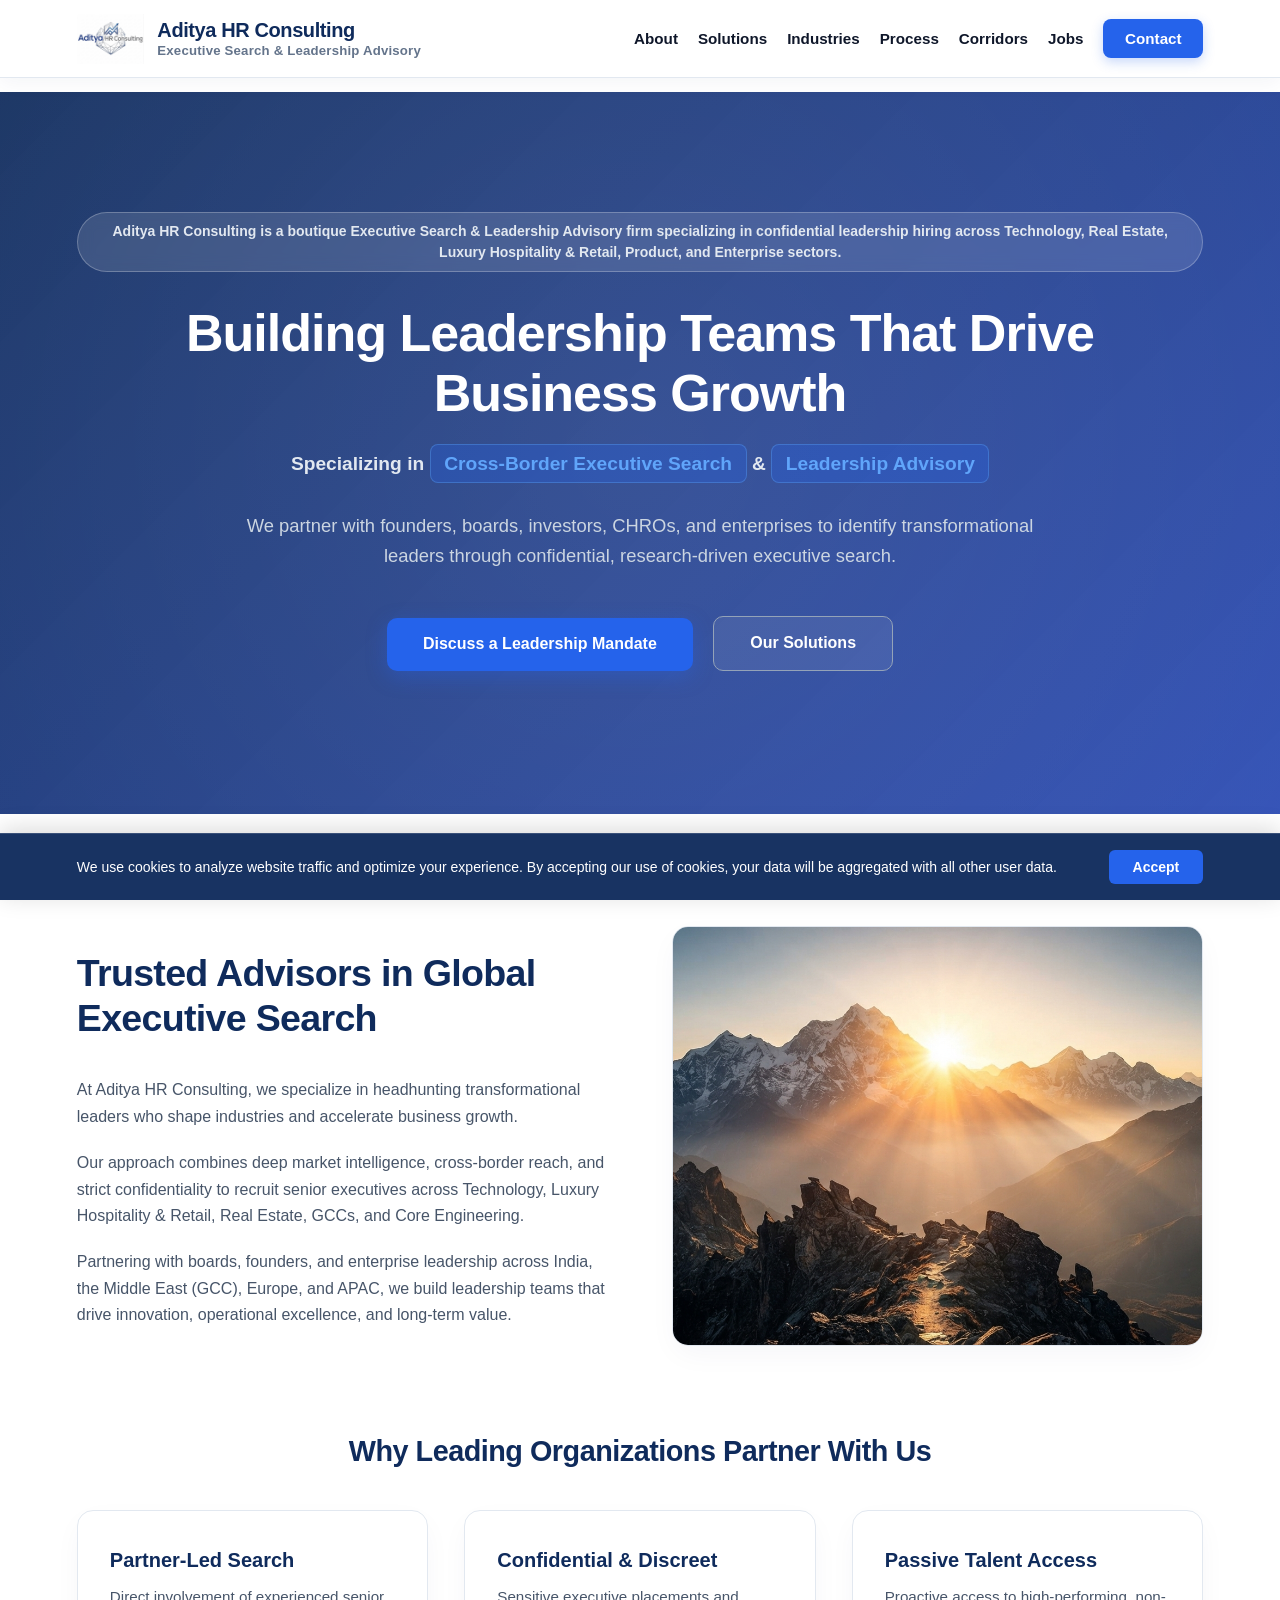
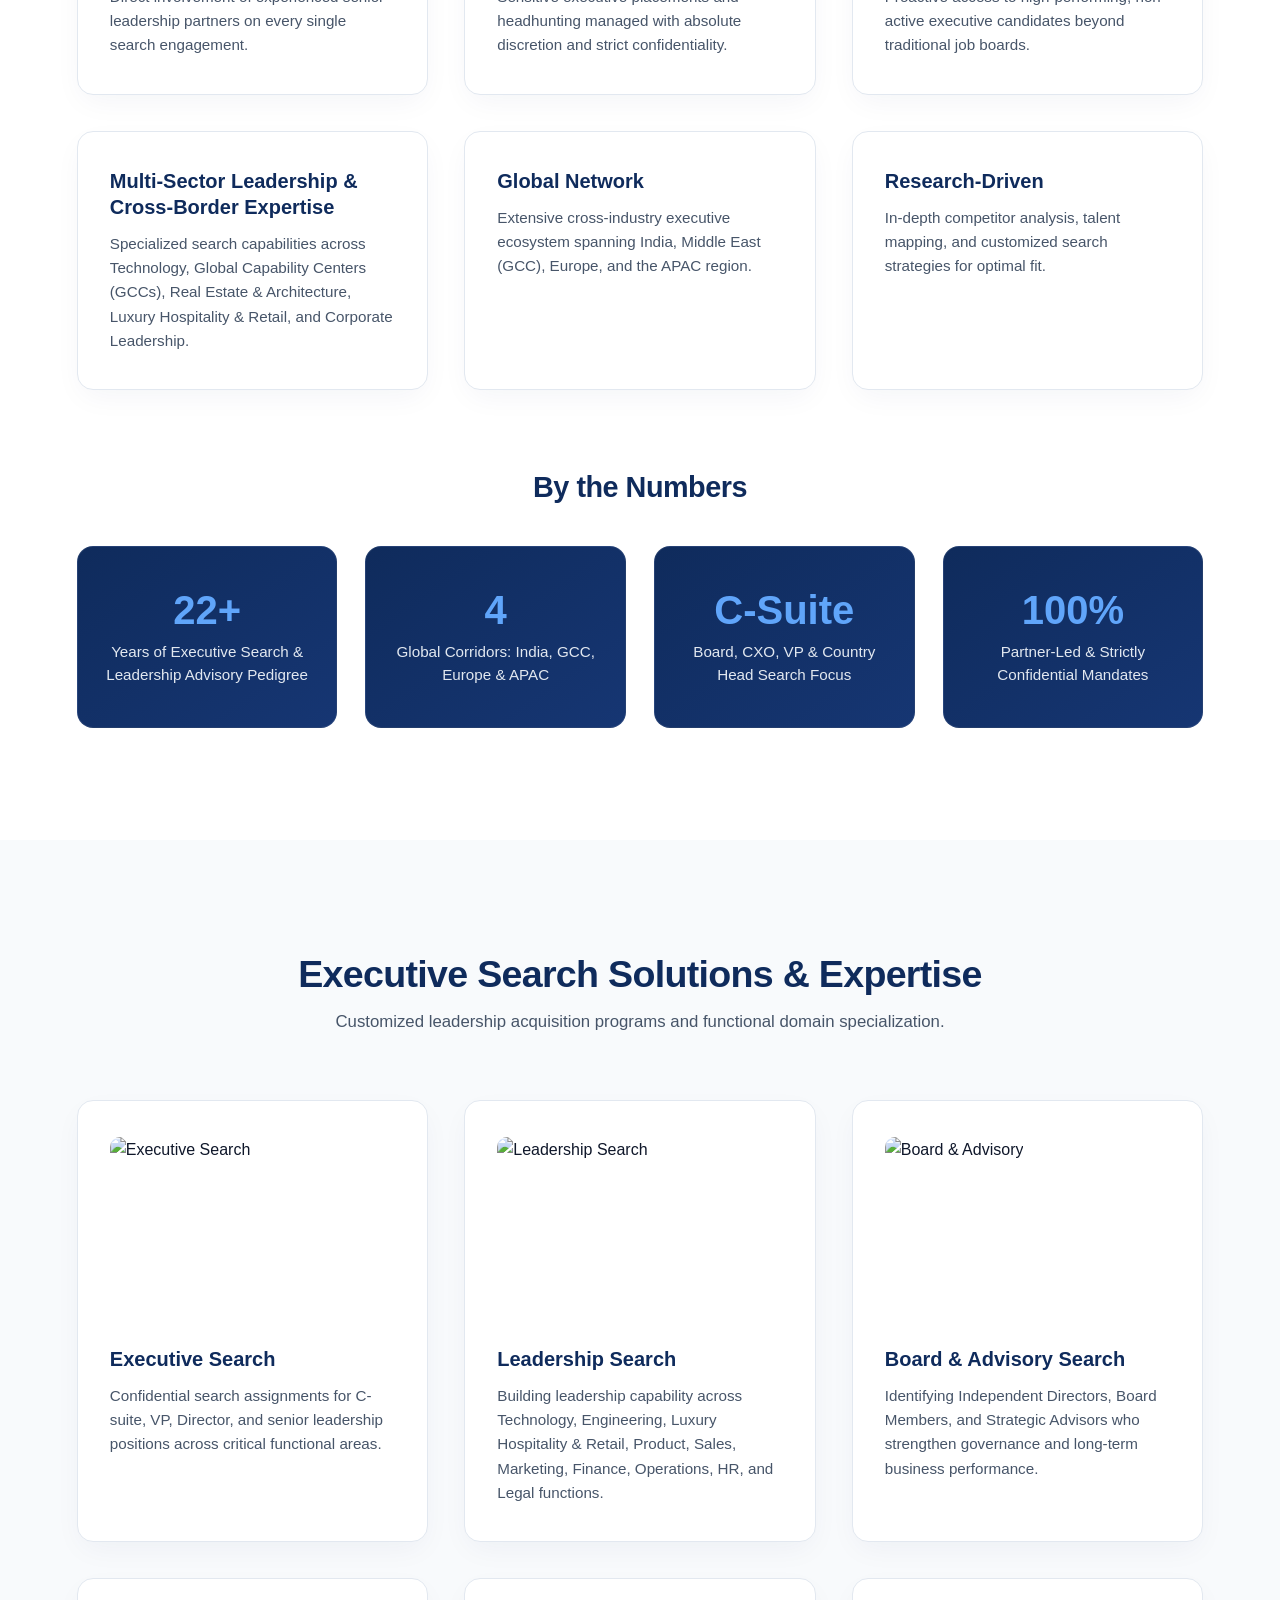
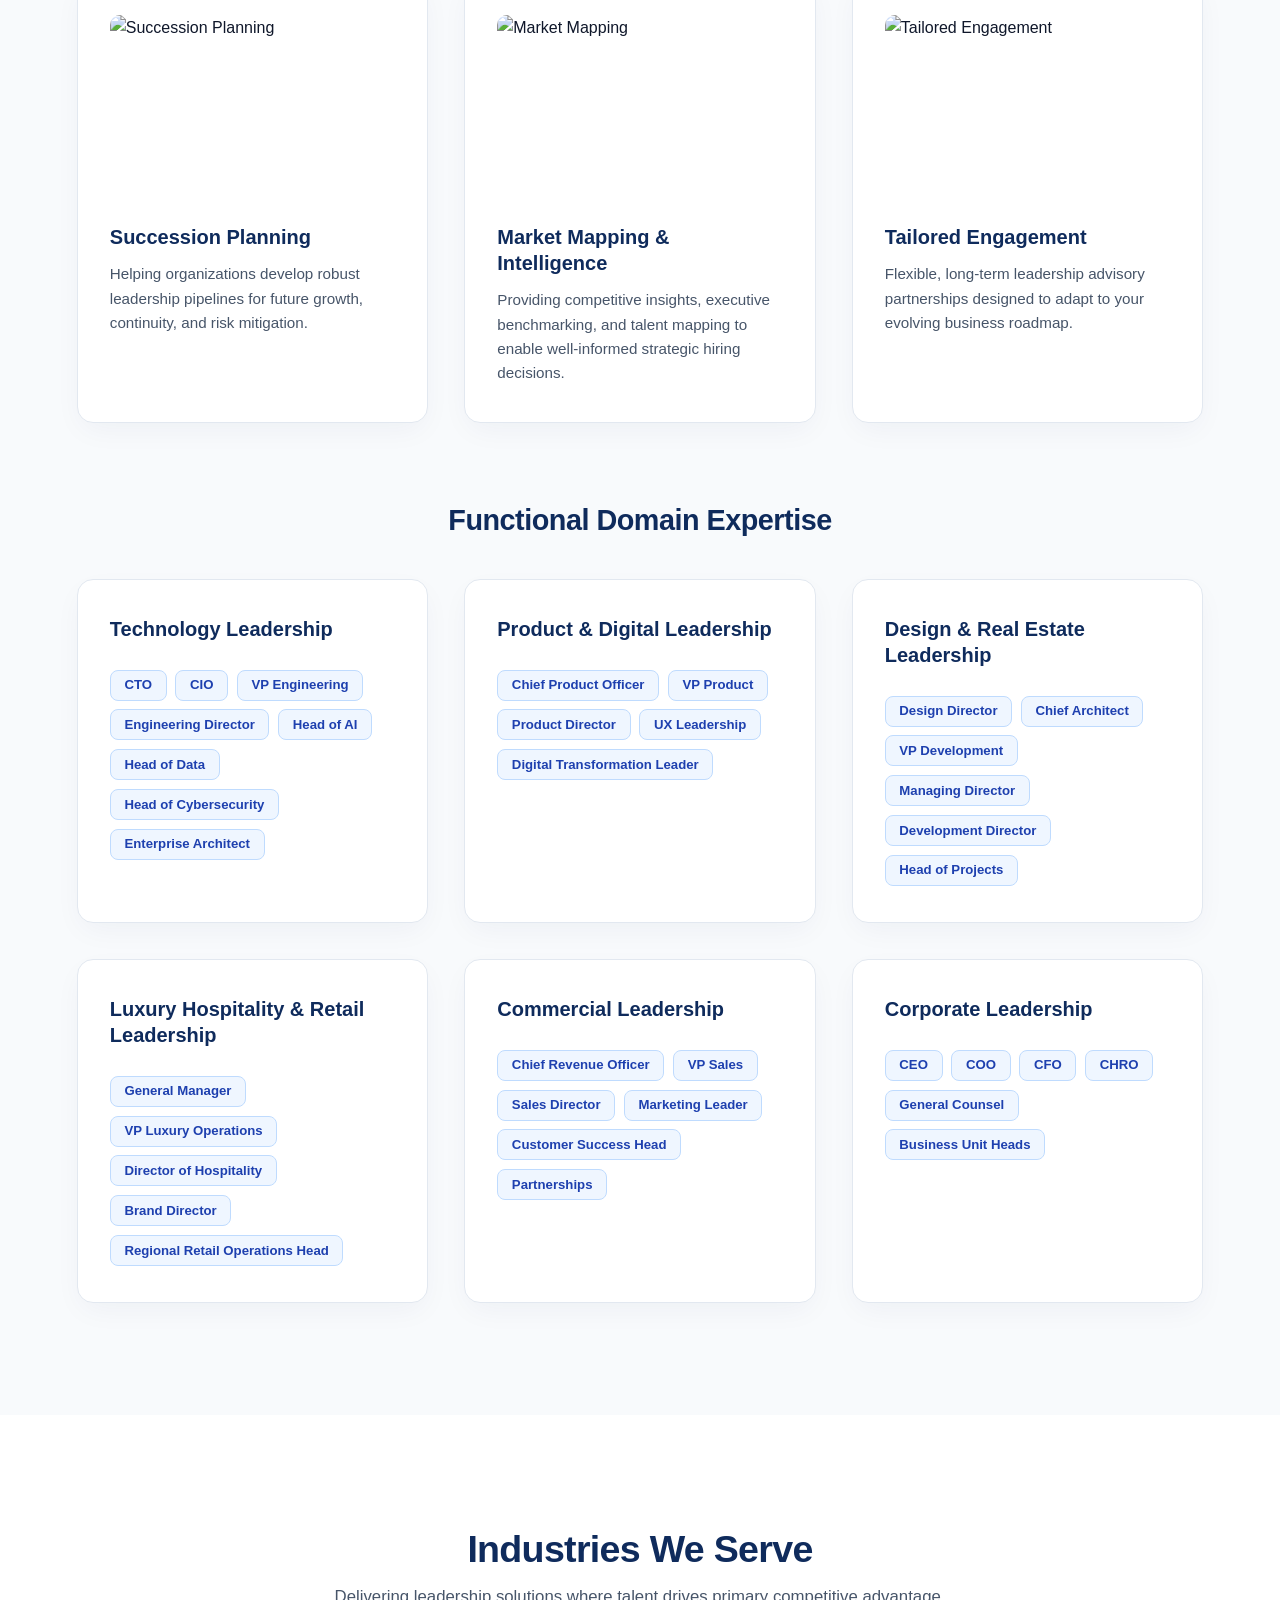
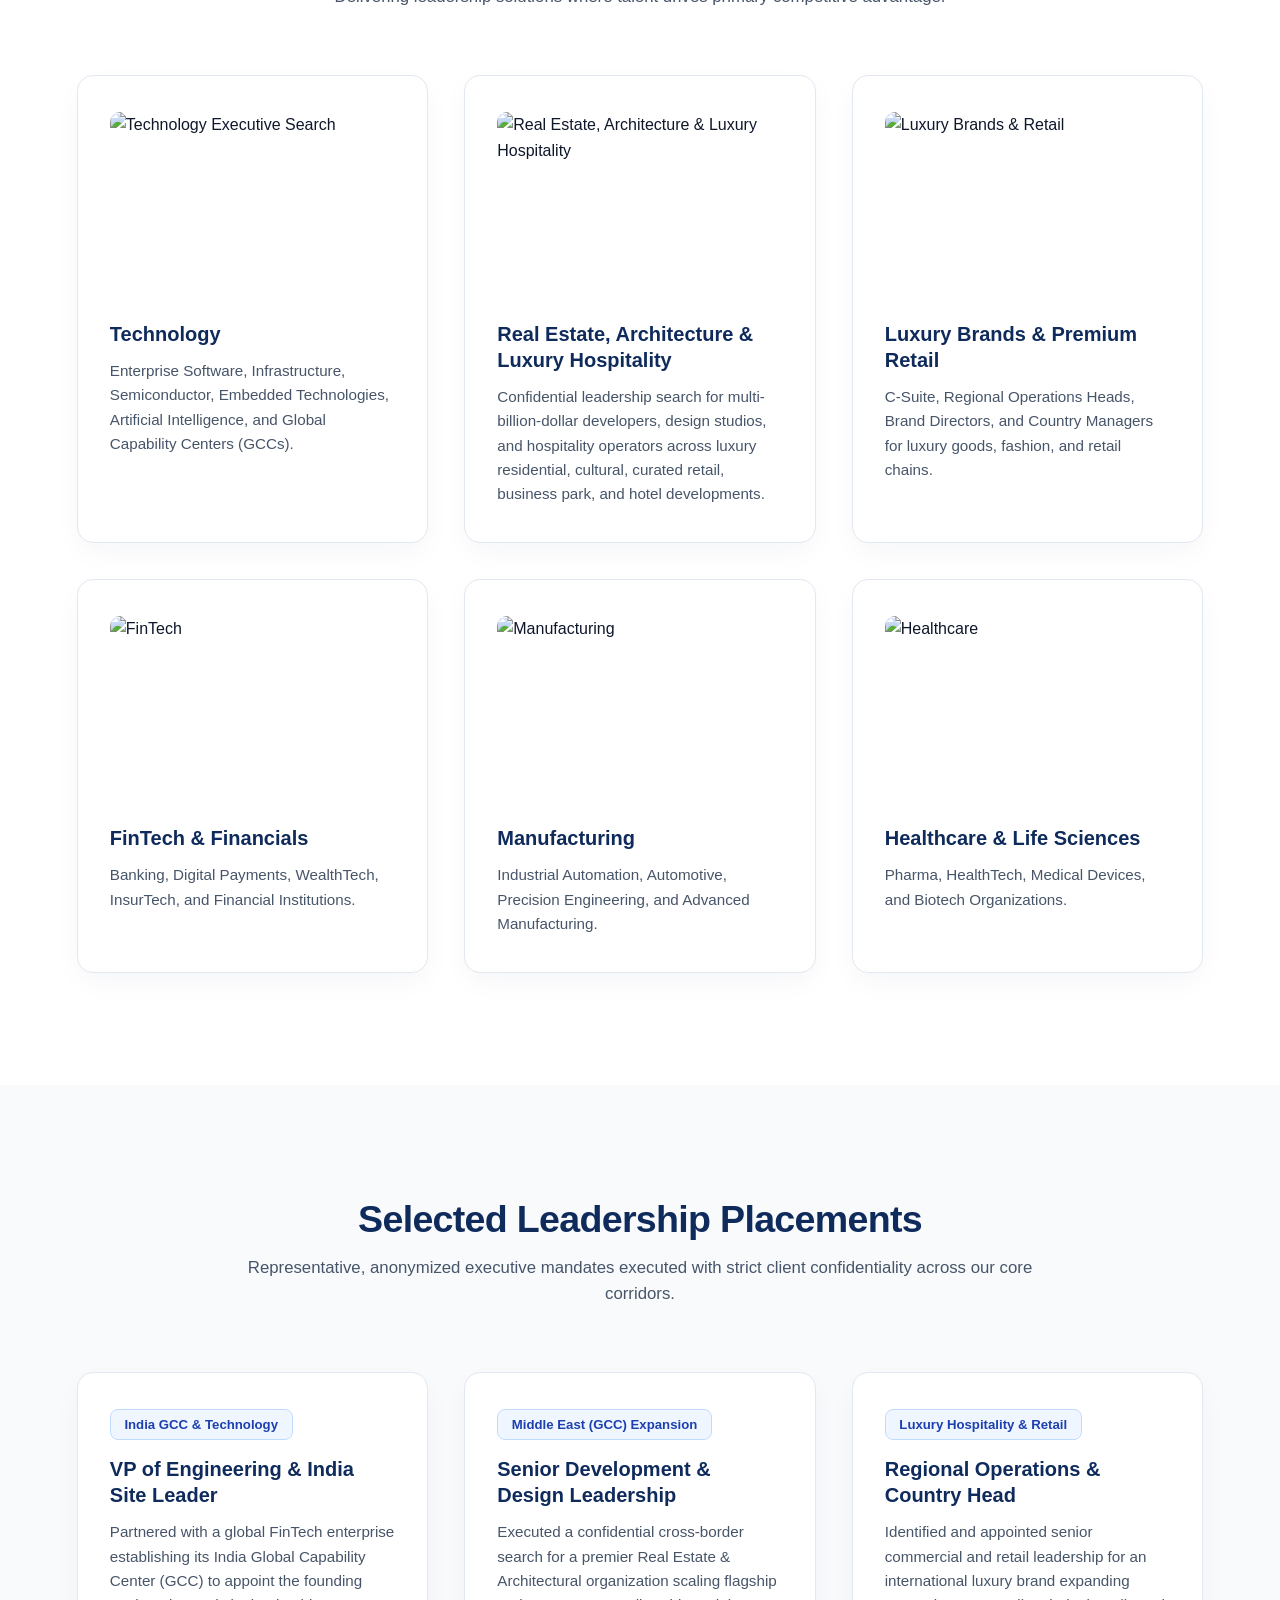
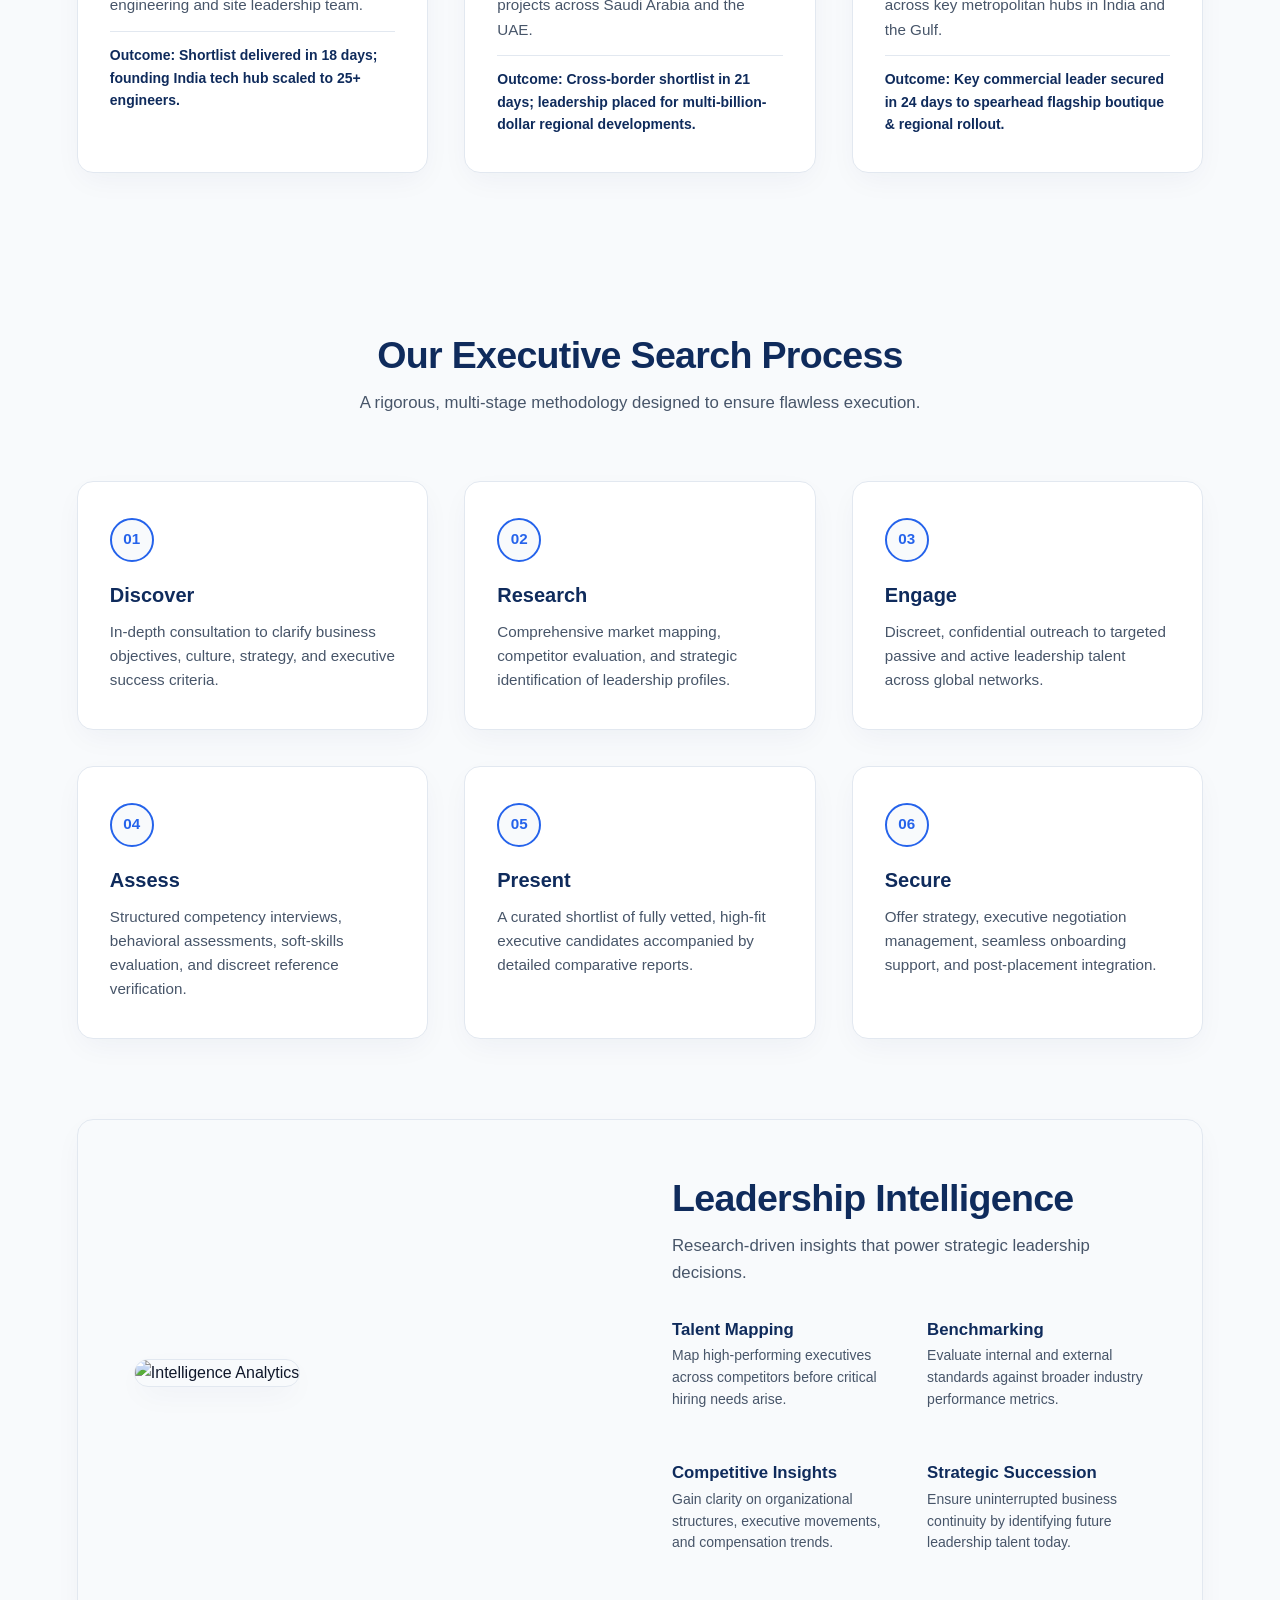
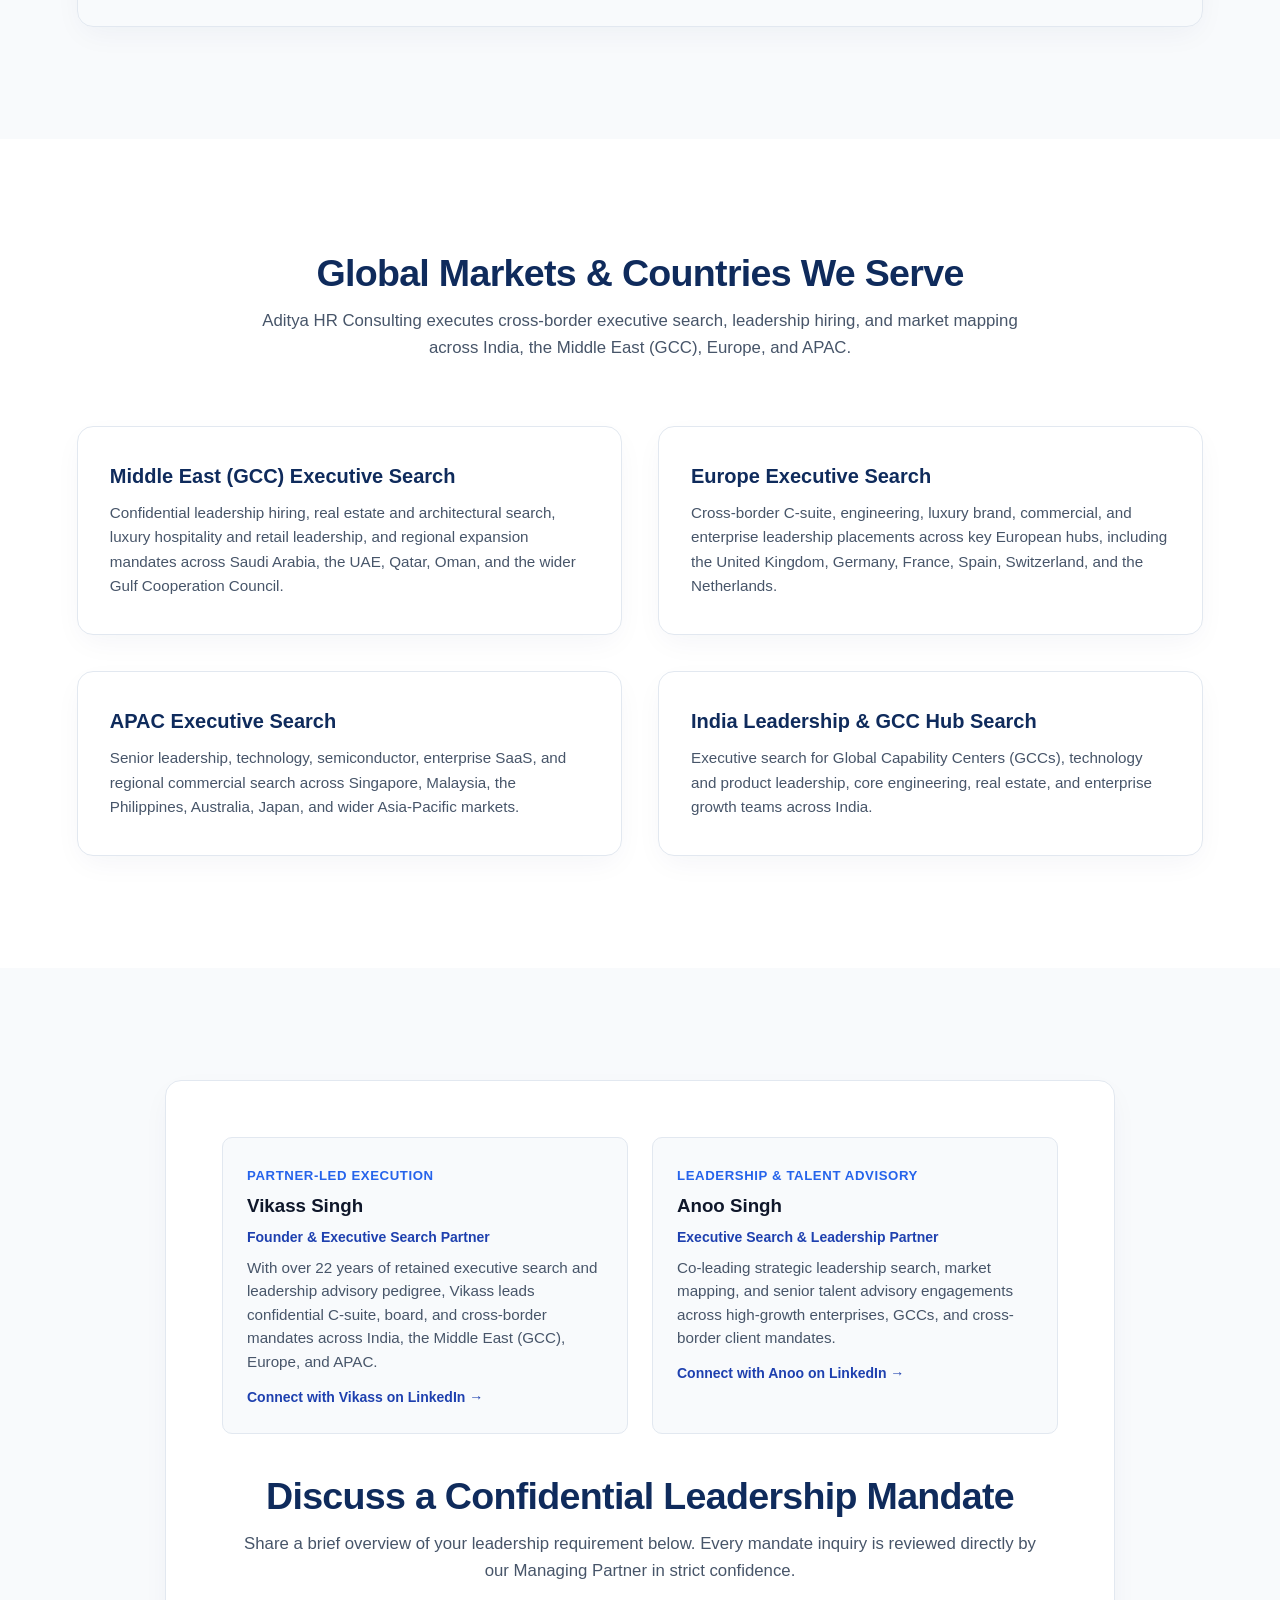
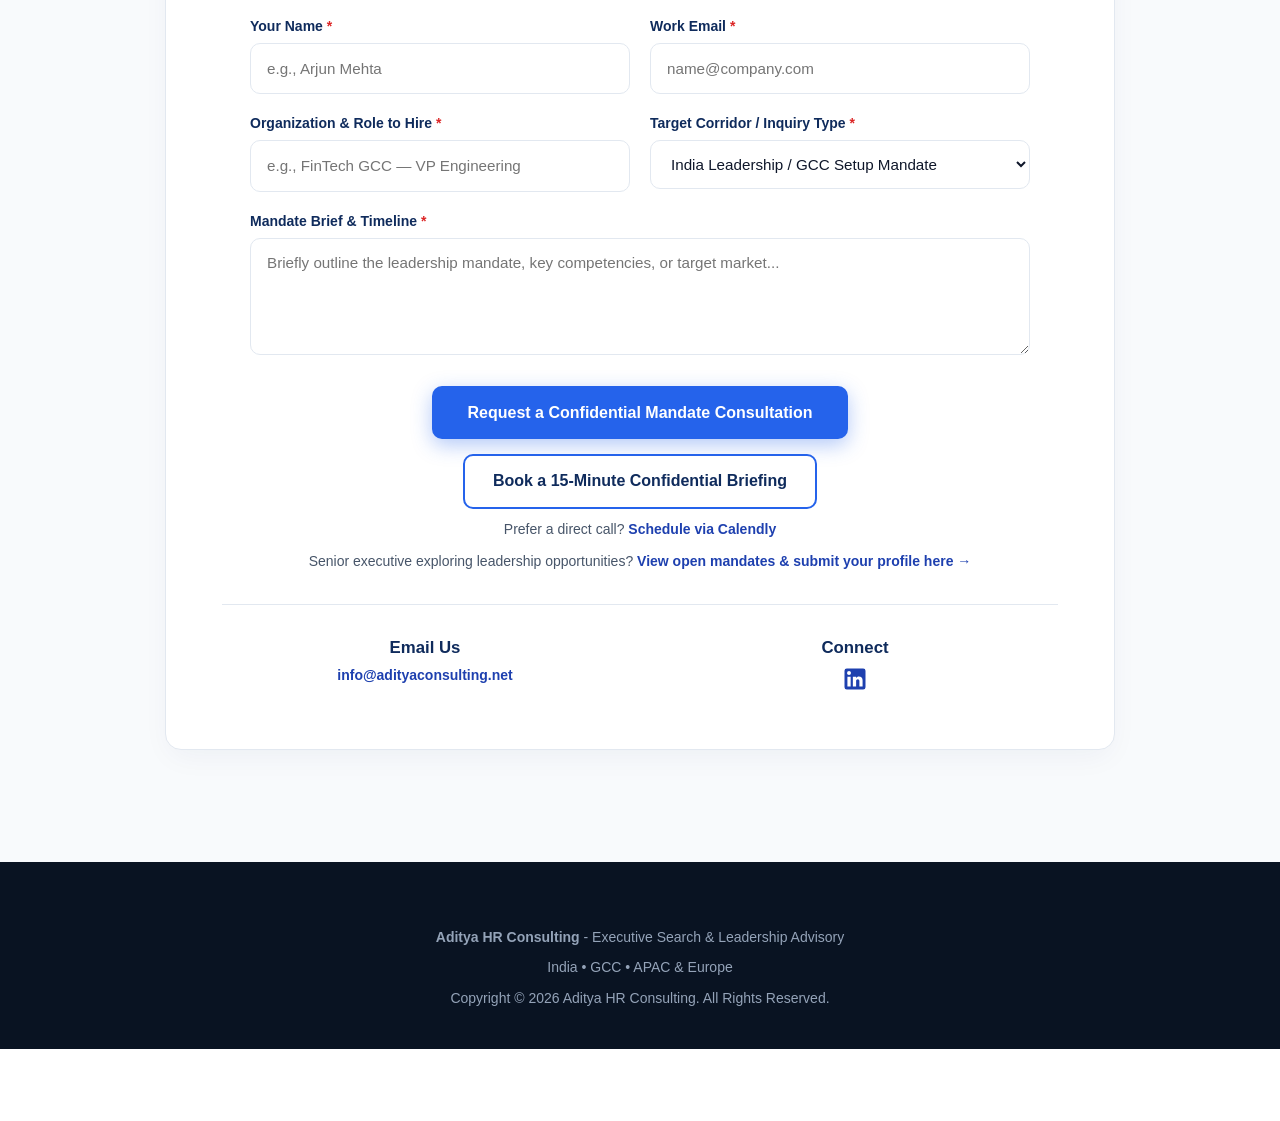
==== index.html @ 22fc380e "Update index.html" ====
<!DOCTYPE html>
<html lang="en">
<head>
    <meta charset="UTF-8">
    <meta name="viewport" content="width=device-width, initial-scale=1.0">
    <meta name="description" content="Aditya HR Consulting - Executive Search & Leadership Advisory across India, Middle East (GCC), Europe & APAC. Headhunting C-suite and senior leaders in Saudi Arabia, UAE, Bahrain, Qatar, Oman, Singapore, Malaysia, Indonesia, Philippines, Australia, Japan, Germany, France, England (UK), Netherlands, Sweden, Spain, Italy, Switzerland & more.">
    <meta name="keywords" content="Executive Search, Leadership Advisory, Headhunting, C-Suite Search, India, Saudi Arabia, UAE, Bahrain, Qatar, Oman, Singapore, Malaysia, Indonesia, Philippines, Australia, Japan, Germany, France, England, UK, Netherlands, Sweden, Spain, Italy, Switzerland, Ireland, Belgium, Austria, Norway, Denmark, Finland, Poland, Portugal">
    <title>Aditya HR Consulting - Executive Search & Leadership Advisory</title>

    <!-- Canonical & Open Graph Metadata -->
    <link rel="canonical" href="https://adityaconsulting.net/">
    <meta property="og:title" content="Aditya HR Consulting - Executive Search & Leadership Advisory">
    <meta property="og:description" content="Cross-border executive search and leadership advisory across India, GCC, Europe, and APAC.">
    <meta property="og:type" content="website">
    <meta property="og:url" content="https://adityaconsulting.net/">
    <meta property="og:image" content="https://adityaconsulting.net/og-banner.png?v=1">
    
    <!-- Google Tag (gtag.js) -->
    <script async src="https://www.googletagmanager.com/gtag/js?id=G-ZQWBLSBQ2L"></script>
    <script>
      window.dataLayer = window.dataLayer || [];
      function gtag(){dataLayer.push(arguments);}
      gtag('js', new Date());

      gtag('config', 'G-ZQWBLSBQ2L');
    </script>

    <!-- Favicon / Browser Icon -->
    <link rel="icon" type="image/png" href="logo.png?v=2">

    <!-- Structured Data for Search Engines & AI Answer Engines (AEO) -->
    <script type="application/ld+json">
    {
      "@context": "https://schema.org",
      "@type": "Organization",
      "name": "Aditya HR Consulting",
      "url": "https://adityaconsulting.net",
      "logo": "https://adityaconsulting.net/logo.png",
      "email": "info@adityaconsulting.net",
      "founder": {
        "@type": "Person",
        "name": "Vikass Singh",
        "jobTitle": "Founder & Executive Search Partner",
        "url": "https://www.linkedin.com/in/vikassingh6/"
      },
      "sameAs": [
        "https://www.linkedin.com/company/adityahrconsulting",
        "https://www.linkedin.com/in/vikassingh6/"
      ],
      "description": "Boutique Executive Search and Leadership Advisory firm specializing in confidential C-suite, board, and senior leadership search across India, Middle East (GCC), Europe, and APAC.",
      "knowsAbout": [
        "CXO Search",
        "VP and Director Hiring",
        "Country Head Recruitment",
        "Managing Director Search",
        "Independent Director Search",
        "International Leadership Hiring",
        "Market Entry Leadership Search",
        "Regional Expansion Recruitment",
        "Architectural and Design Leadership",
        "Executive Benchmarking",
        "Leadership Assessment",
        "Confidential Leadership Search",
        "Executive Search",
        "C-Suite Headhunting",
        "Leadership Advisory",
        "Board Search",
        "Succession Planning",
        "Talent Mapping",
        "Cross-Border Executive Search",
        "Technology and Semiconductor Leadership",
        "AI and Data Leadership",
        "Global Capability Centers (GCC)",
        "Real Estate and Architecture Leadership",
        "Luxury Hospitality and Retail Leadership",
        "FinTech and Financial Services Leadership",
        "Manufacturing and Industrial Leadership"
      ],
      "areaServed": [
        {"@type": "Country", "name": "India"},
        {"@type": "Country", "name": "Saudi Arabia"},
        {"@type": "Country", "name": "United Arab Emirates"},
        {"@type": "Country", "name": "Bahrain"},
        {"@type": "Country", "name": "Qatar"},
        {"@type": "Country", "name": "Oman"},
        {"@type": "Country", "name": "Singapore"},
        {"@type": "Country", "name": "Malaysia"},
        {"@type": "Country", "name": "Indonesia"},
        {"@type": "Country", "name": "Philippines"},
        {"@type": "Country", "name": "Australia"},
        {"@type": "Country", "name": "Japan"},
        {"@type": "Country", "name": "Germany"},
        {"@type": "Country", "name": "France"},
        {"@type": "Country", "name": "United Kingdom"},
        {"@type": "Country", "name": "Netherlands"},
        {"@type": "Country", "name": "Sweden"},
        {"@type": "Country", "name": "Spain"},
        {"@type": "Country", "name": "Italy"},
        {"@type": "Country", "name": "Switzerland"},
        {"@type": "Country", "name": "Ireland"},
        {"@type": "Country", "name": "Belgium"},
        {"@type": "Country", "name": "Austria"},
        {"@type": "Country", "name": "Norway"},
        {"@type": "Country", "name": "Denmark"},
        {"@type": "Country", "name": "Finland"},
        {"@type": "Country", "name": "Poland"},
        {"@type": "Country", "name": "Portugal"}
      ]
    }
    </script>

    <style>
        /* =========================================================
           Theme Rules: Royal Blue, Silver Grey & Solid White Background
           ========================================================= */
        :root {
            --royal-blue-dark: #0f2b5c;   /* Deep Royal Blue */
            --royal-blue: #1e40af;        /* Vibrant Royal Blue */
            --royal-blue-bright: #2563eb; /* Bright Royal Accent */
            --royal-blue-glow: rgba(37, 99, 235, 0.25);
            --silver-grey: #94a3b8;       /* Silver Grey */
            --silver-grey-light: #e2e8f0; /* Light Silver Border/Accent */
            --silver-grey-dark: #64748b;  /* Slate Silver Text */
            --text-dark: #0f172a;         /* Charcoal Black */
            --text-muted: #475569;
            --text-light: #f8fafc;
            --bg-white: #ffffff;          /* Clean Solid White */
            --bg-offwhite: #f8fafc;       /* Light Slate / Off-White */
            --border: #e2e8f0;
            --radius-lg: 16px;
            --radius-md: 10px;
            --card-shadow: 0 10px 30px -5px rgba(15, 43, 92, 0.05);
            --hover-shadow: 0 20px 45px -10px rgba(15, 43, 92, 0.18);
            --transition-smooth: all 0.35s cubic-bezier(0.16, 1, 0.3, 1);

            /* Symmetrical Type Scale */
            --fs-hero-h1: 3.25rem;
            --fs-h2: 2.35rem;
            --fs-h3-sub: 1.8rem;
            --fs-h3-card: 1.25rem;
            --fs-h4: 1.05rem;
            --fs-lead: 1.05rem;
            --fs-body: 1rem;
            --fs-card-body: 0.95rem;
            --fs-small: 0.875rem;
            --fs-micro: 0.825rem;
        }

        * {
            margin: 0;
            padding: 0;
            box-sizing: border-box;
            font-family: -apple-system, BlinkMacSystemFont, "Segoe UI", Roboto, Helvetica, Arial, sans-serif;
            scroll-behavior: smooth;
        }

        html {
            max-width: 100%;
        }

        body {
            max-width: 100%;
            overflow-x: clip;
            color: var(--text-dark);
            line-height: 1.6;
            background-color: var(--bg-white);
            font-size: var(--fs-body);
            padding-top: 92px;
            padding-bottom: 72px;
        }

        section, header, footer, .contact-box {
            max-width: 100%;
        }

        section[id] {
            scroll-margin-top: 96px;
        }

        .card, .stat-card, .contact-box, .contact-box > div, .split-grid > div {
            min-width: 0;
        }

        .hero h1, .section-title h2, .subsection-heading, .card h3, .card p, h4, p {
            overflow-wrap: break-word;
            word-wrap: break-word;
        }

        /* Symmetrical Heading Hierarchy */
        .section-title h2 {
            font-size: var(--fs-h2);
            font-weight: 800;
            color: var(--royal-blue-dark);
            margin-bottom: 0.75rem;
            letter-spacing: -0.7px;
            line-height: 1.2;
            display: inline-block;
            transition: var(--transition-smooth);
            position: relative;
        }

        .subsection-heading {
            font-size: var(--fs-h3-sub);
            font-weight: 800;
            color: var(--royal-blue-dark);
            text-align: center;
            margin: 4.5rem 0 2.5rem 0;
            letter-spacing: -0.5px;
            line-height: 1.25;
            transition: var(--transition-smooth);
            display: block;
        }

        .card h3 {
            color: var(--royal-blue-dark);
            font-size: var(--fs-h3-card);
            font-weight: 700;
            margin-bottom: 0.75rem;
            line-height: 1.3;
            transition: color 0.3s ease;
        }

        h4 {
            color: var(--royal-blue-dark);
            font-size: var(--fs-h4);
            font-weight: 700;
            line-height: 1.35;
        }

        /* Primary Header Navigation */
        header {
            background: rgba(255, 255, 255, 0.96);
            backdrop-filter: blur(16px);
            -webkit-backdrop-filter: blur(16px);
            border-bottom: 1px solid var(--border);
            padding: 0.85rem 6%;
            display: flex;
            justify-content: space-between;
            align-items: center;
            gap: 1rem;
            position: fixed;
            top: 0;
            left: 0;
            right: 0;
            width: 100%;
            z-index: 1000;
            box-shadow: 0 4px 20px rgba(15, 43, 92, 0.05);
            transition: var(--transition-smooth);
        }

        .logo-container {
            display: flex;
            align-items: center;
            gap: 0.85rem;
            text-decoration: none;
            cursor: pointer;
            flex-shrink: 0;
            transition: var(--transition-smooth);
        }

        .logo-container:hover {
            transform: translateY(-2px);
        }

        .logo-img {
            height: 50px;
            width: auto;
            object-fit: contain;
            display: block;
            transition: transform 0.3s ease;
        }

        .logo-container:hover .logo-img {
            transform: scale(1.05) rotate(-1deg);
        }

        .logo-text {
            display: flex;
            flex-direction: column;
        }

        .logo-title {
            font-size: 1.25rem;
            font-weight: 800;
            color: var(--royal-blue-dark);
            letter-spacing: -0.4px;
            line-height: 1.15;
        }

        .logo-subtitle {
            color: var(--silver-grey-dark);
            font-size: var(--fs-micro);
            font-weight: 600;
            letter-spacing: 0.2px;
            line-height: 1.3;
        }

        nav {
            display: flex;
            align-items: center;
            gap: 1.25rem;
        }

        nav a {
            text-decoration: none;
            color: var(--text-dark);
            font-weight: 600;
            font-size: var(--fs-card-body);
            line-height: 1.4;
            position: relative;
            padding: 0.25rem 0;
            white-space: nowrap;
            transition: color 0.3s ease;
        }

        nav a::after {
            content: '';
            position: absolute;
            width: 0%;
            height: 2px;
            bottom: -2px;
            left: 0;
            background-color: var(--royal-blue-bright);
            transition: width 0.3s ease;
            border-radius: 2px;
        }

        nav a:hover {
            color: var(--royal-blue-bright);
        }

        nav a:hover::after {
            width: 100%;
        }

        .nav-cta {
            background: var(--royal-blue-bright);
            color: white !important;
            padding: 0.55rem 1.35rem;
            border-radius: 8px;
            transition: var(--transition-smooth) !important;
            box-shadow: 0 4px 12px rgba(37, 99, 235, 0.25);
        }

        .nav-cta:hover {
            background: var(--royal-blue);
            transform: translateY(-2px) scale(1.02);
            box-shadow: 0 6px 20px rgba(37, 99, 235, 0.4);
        }

        .nav-cta::after {
            display: none !important;
        }

        /* Keyframe Animations */
        @keyframes flyFromLeft {
            0% { opacity: 0; transform: translateX(-80px); }
            100% { opacity: 1; transform: translateX(0); }
        }

        @keyframes zoomOutEntrance {
            0% { opacity: 0; transform: scale(1.15); }
            100% { opacity: 1; transform: scale(1); }
        }

        @keyframes fadeInUp {
            0% { opacity: 0; transform: translateY(30px); }
            100% { opacity: 1; transform: translateY(0); }
        }

        @keyframes floatSlow {
            0%, 100% { transform: translateY(0px); }
            50% { transform: translateY(-6px); }
        }

        /* Hero Section */
        .hero {
            position: relative;
            background: linear-gradient(135deg, rgba(15, 43, 92, 0.95), rgba(30, 64, 175, 0.9)), 
                        url('https://images.unsplash.com/photo-1486406146926-c627a92ad1ab?auto=format&fit=crop&w=1800&q=80') center/cover no-repeat;
            color: white;
            padding: 7.5rem 6% 8.5rem;
            text-align: center;
            overflow: hidden;
        }

        .hero::before {
            content: '';
            position: absolute;
            top: -50%;
            left: -50%;
            width: 200%;
            height: 200%;
            background: radial-gradient(circle, rgba(255,255,255,0.08) 0%, transparent 60%);
            pointer-events: none;
            animation: floatSlow 8s ease-in-out infinite;
        }

        .hero-tag {
            display: inline-block;
            background: rgba(255, 255, 255, 0.12);
            backdrop-filter: blur(8px);
            border: 1px solid rgba(255, 255, 255, 0.25);
            color: var(--silver-grey-light);
            padding: 0.5rem 1.5rem;
            border-radius: 50px;
            font-size: var(--fs-small);
            line-height: 1.5;
            font-weight: 600;
            margin-bottom: 2rem;
            animation: zoomOutEntrance 1s cubic-bezier(0.16, 1, 0.3, 1) forwards;
            transition: var(--transition-smooth);
        }

        .hero-tag:hover {
            background: rgba(255, 255, 255, 0.2);
            border-color: rgba(255, 255, 255, 0.4);
            transform: translateY(-2px);
        }

        .hero h1 {
            font-size: var(--fs-hero-h1);
            font-weight: 800;
            margin-bottom: 1.25rem;
            line-height: 1.15;
            letter-spacing: -1px;
            animation: flyFromLeft 1.2s cubic-bezier(0.16, 1, 0.3, 1) forwards;
            display: inline-block;
            transition: transform 0.4s ease, color 0.4s ease, text-shadow 0.4s ease;
        }

        .hero h1:hover {
            transform: scale(1.02);
            color: #93c5fd;
            text-shadow: 0 0 20px rgba(147, 197, 253, 0.4);
            cursor: pointer;
        }

        .hero-keywords {
            font-size: 1.2rem;
            line-height: 1.45;
            font-weight: 700;
            margin-bottom: 1.75rem;
            color: var(--silver-grey-light);
            animation: zoomOutEntrance 1.3s ease 0.1s forwards;
            opacity: 0;
        }

        .highlight-blue {
            color: #60a5fa;
            background: rgba(37, 99, 235, 0.3);
            padding: 0.3rem 0.85rem;
            border-radius: 8px;
            border: 1px solid rgba(96, 165, 250, 0.35);
            display: inline-block;
            transition: var(--transition-smooth);
        }

        .highlight-blue:hover {
            background: rgba(37, 99, 235, 0.5);
            border-color: #93c5fd;
            transform: scale(1.05);
            box-shadow: 0 0 15px rgba(96, 165, 250, 0.4);
        }

        .hero p {
            font-size: 1.15rem;
            line-height: 1.65;
            max-width: 820px;
            margin: 0 auto 2.75rem auto;
            color: #cbd5e1;
            animation: zoomOutEntrance 1.4s cubic-bezier(0.16, 1, 0.3, 1) 0.2s forwards;
            opacity: 0;
        }

        .hero-buttons {
            animation: fadeInUp 1.2s ease 0.4s forwards;
            opacity: 0;
        }

        /* Buttons */
        .btn {
            display: inline-block;
            background: var(--royal-blue-bright);
            color: white;
            padding: 0.95rem 2.25rem;
            border-radius: 10px;
            text-decoration: none;
            font-size: var(--fs-body);
            line-height: 1.4;
            font-weight: 600;
            transition: var(--transition-smooth);
            box-shadow: 0 6px 20px rgba(37, 99, 235, 0.35);
            position: relative;
            overflow: hidden;
            z-index: 1;
        }

        .btn::before {
            content: '';
            position: absolute;
            top: 0;
            left: -100%;
            width: 100%;
            height: 100%;
            background: linear-gradient(90deg, transparent, rgba(255,255,255,0.25), transparent);
            transition: left 0.6s ease;
            z-index: -1;
        }

        .btn:hover::before {
            left: 100%;
        }

        .btn:hover {
            background: var(--royal-blue);
            transform: scale(1.05) translateY(-3px);
            box-shadow: 0 12px 30px rgba(37, 99, 235, 0.45);
        }

        .btn-outline {
            background: rgba(255, 255, 255, 0.08);
            backdrop-filter: blur(6px);
            border: 1px solid var(--silver-grey);
            color: white;
            margin-left: 1rem;
            box-shadow: none;
        }

        .btn-outline:hover {
            background: rgba(255, 255, 255, 0.25);
            border-color: white;
            transform: scale(1.05) translateY(-3px);
            box-shadow: 0 8px 25px rgba(255, 255, 255, 0.15);
        }

        /* Section Layouts & Spacing */
        section {
            padding: 7rem 6%;
        }

        .bg-light {
            background-color: var(--bg-offwhite);
        }

        .section-title {
            text-align: center;
            max-width: 800px;
            margin: 0 auto 4rem auto;
        }

        .section-title h2:hover {
            transform: scale(1.03) translateY(-2px);
            color: var(--royal-blue-bright);
            cursor: pointer;
        }

        .section-title p {
            color: var(--text-muted);
            font-size: var(--fs-lead);
            line-height: 1.6;
        }

        .about-copy {
            color: var(--text-muted);
            font-size: var(--fs-body);
            line-height: 1.65;
            margin-bottom: 1.25rem;
        }

        .about-copy:last-child {
            margin-bottom: 0;
        }

        .subsection-heading:hover {
            transform: scale(1.03) translateY(-2px);
            color: var(--royal-blue-bright);
            cursor: pointer;
        }

        /* Grids */
        .split-grid { display: grid; grid-template-columns: 1fr 1fr; gap: 4rem; align-items: center; }
        .grid-2 { display: grid; grid-template-columns: repeat(2, 1fr); gap: 2.25rem; }
        .grid-3 { display: grid; grid-template-columns: repeat(3, 1fr); gap: 2.25rem; }
        .grid-4 { display: grid; grid-template-columns: repeat(4, 1fr); gap: 2rem; }

        @media (max-width: 992px) {
            :root {
                --fs-hero-h1: 2.5rem;
                --fs-h2: 2rem;
                --fs-h3-sub: 1.6rem;
            }
            .grid-3, .grid-4, .split-grid { grid-template-columns: repeat(2, 1fr); }
            .stats-grid { grid-template-columns: repeat(2, 1fr); }
            nav { gap: 0.75rem; }
            nav a { font-size: var(--fs-small); }
        }

        @media (max-width: 640px) {
            :root {
                --fs-hero-h1: 2rem;
                --fs-h2: 1.75rem;
                --fs-h3-sub: 1.45rem;
                --fs-h3-card: 1.15rem;
                --fs-h4: 1rem;
                --fs-lead: 1rem;
                --fs-body: 0.95rem;
                --fs-card-body: 0.925rem;
            }
            body {
                padding-top: 88px;
                padding-bottom: 112px;
            }
            section[id] {
                scroll-margin-top: 92px;
            }
            .grid-2, .grid-3, .grid-4, .split-grid, .stats-grid { grid-template-columns: 1fr; }
            header {
                flex-direction: row;
                justify-content: space-between;
                gap: 0.5rem;
                padding: 0.6rem 4%;
            }
            .logo-img { height: 38px; }
            .logo-title { font-size: 1rem; }
            .logo-subtitle { display: none; }
            nav {
                flex-wrap: wrap;
                justify-content: flex-end;
                gap: 0.35rem 0.6rem;
            }
            nav a { font-size: 0.78rem; }
            .nav-cta { padding: 0.35rem 0.7rem; }
            .hero { padding: 4rem 5% 4.5rem; }
            .hero h1 { line-height: 1.2; }
            .hero-keywords { font-size: var(--fs-lead); }
            .hero p { font-size: var(--fs-body); }
            .btn { padding: 0.8rem 1.5rem; font-size: var(--fs-card-body); }
            .btn-outline { margin-left: 0; margin-top: 0.75rem; }
            section { padding: 3.5rem 5%; }
            .subsection-heading { margin: 2.5rem 0 1.5rem; }
            .stat-card { padding: 1.5rem 1rem; }
            .img-card { height: 240px; }
            .contact-box { padding: 1.25rem; }
            .partners-grid { grid-template-columns: 1fr; }
            .cookie-banner { flex-direction: column; gap: 0.75rem; text-align: center; }
        }

        /* Dynamic Cards */
        .card {
            background: var(--bg-white);
            border: 1px solid var(--border);
            padding: 2.25rem 2rem;
            border-radius: var(--radius-lg);
            box-shadow: var(--card-shadow);
            transition: var(--transition-smooth);
            overflow: hidden;
            display: flex;
            flex-direction: column;
            position: relative;
        }

        .card::after {
            content: '';
            position: absolute;
            top: 0;
            left: 0;
            width: 100%;
            height: 4px;
            background: linear-gradient(90deg, var(--royal-blue-bright), var(--royal-blue));
            opacity: 0;
            transition: opacity 0.35s ease;
        }

        .card:hover {
            transform: translateY(-8px) scale(1.02);
            box-shadow: var(--hover-shadow);
            border-color: rgba(37, 99, 235, 0.4);
        }

        .card:hover::after {
            opacity: 1;
        }

        .card-img-wrapper {
            width: 100%;
            height: 185px;
            border-radius: var(--radius-md);
            overflow: hidden;
            margin-bottom: 1.5rem;
            position: relative;
        }

        .card-img {
            width: 100%;
            height: 100%;
            object-fit: cover;
            transition: transform 0.6s cubic-bezier(0.16, 1, 0.3, 1);
        }

        .card:hover .card-img {
            transform: scale(1.1);
        }

        .card:hover h3 {
            color: var(--royal-blue-bright);
        }

        .card p {
            color: var(--text-muted);
            font-size: var(--fs-card-body);
            line-height: 1.6;
        }

        .card-outcome {
            margin-top: 0.85rem;
            padding-top: 0.75rem;
            border-top: 1px solid var(--border);
            color: var(--royal-blue-dark) !important;
            font-weight: 700;
            font-size: var(--fs-small) !important;
        }

        .intel-item {
            margin-bottom: 1rem;
        }

        .intel-item h4 {
            margin-bottom: 0.25rem;
        }

        .intel-item p {
            font-size: var(--fs-small);
            line-height: 1.55;
            color: var(--text-muted);
        }

        .img-card {
            width: 100%;
            height: 420px;
            object-fit: cover;
            border-radius: var(--radius-lg);
            box-shadow: var(--card-shadow);
            transition: var(--transition-smooth);
            border: 1px solid var(--border);
        }

        .img-card:hover {
            transform: scale(1.03) translateY(-4px);
            box-shadow: var(--hover-shadow);
        }

        /* Stats Section */
        .stats-grid {
            display: grid;
            grid-template-columns: repeat(4, 1fr);
            gap: 1.75rem;
            text-align: center;
        }

        .stat-card {
            background: linear-gradient(145deg, var(--royal-blue-dark), #163673);
            color: white;
            padding: 2.5rem 1.5rem;
            border-radius: var(--radius-lg);
            transition: var(--transition-smooth);
            border: 1px solid rgba(255, 255, 255, 0.08);
            position: relative;
            overflow: hidden;
        }

        .stat-card:hover {
            transform: scale(1.05) translateY(-6px);
            box-shadow: 0 18px 40px rgba(15, 43, 92, 0.4);
            border-color: rgba(96, 165, 250, 0.3);
        }

        .stat-card .number {
            font-size: 2.5rem;
            line-height: 1.15;
            font-weight: 800;
            color: #60a5fa;
            margin-bottom: 0.5rem;
            transition: transform 0.35s ease, color 0.35s ease;
        }

        .stat-card:hover .number {
            transform: scale(1.1);
            color: #93c5fd;
        }

        .stat-card .label {
            font-size: var(--fs-card-body);
            line-height: 1.5;
            color: var(--silver-grey-light);
        }

        /* Badges */
        .badge-container { display: flex; flex-wrap: wrap; gap: 0.55rem; margin-top: 1rem; }
        .badge {
            background: #eff6ff;
            color: var(--royal-blue);
            border: 1px solid #bfdbfe;
            padding: 0.35rem 0.85rem;
            border-radius: 8px;
            font-size: var(--fs-micro);
            line-height: 1.35;
            font-weight: 600;
            transition: var(--transition-smooth);
        }
        .badge:hover {
            transform: translateY(-2px) scale(1.06);
            background-color: var(--royal-blue-bright);
            color: white;
            border-color: var(--royal-blue-bright);
            box-shadow: 0 4px 12px rgba(37, 99, 235, 0.3);
            cursor: pointer;
        }

        /* Process Steps */
        .process-number {
            display: inline-flex;
            align-items: center;
            justify-content: center;
            width: 44px;
            height: 44px;
            background: var(--bg-offwhite);
            color: var(--royal-blue-bright);
            border: 2px solid var(--royal-blue-bright);
            border-radius: 50%;
            font-size: var(--fs-card-body);
            font-weight: 800;
            margin-bottom: 1.25rem;
            transition: var(--transition-smooth);
        }

        .card:hover .process-number {
            background: var(--royal-blue-bright);
            color: white;
            transform: scale(1.1) rotate(5deg);
            box-shadow: 0 4px 15px rgba(37, 99, 235, 0.35);
        }

        /* Contact Box & Form Styles */
        .contact-box {
            background: var(--bg-white);
            border: 1px solid var(--border);
            border-radius: var(--radius-lg);
            padding: 3.5rem;
            max-width: 950px;
            margin: 0 auto;
            box-shadow: var(--card-shadow);
            transition: var(--transition-smooth);
        }

        .contact-box:hover {
            box-shadow: var(--hover-shadow);
        }

        .partners-grid {
            display: grid;
            grid-template-columns: repeat(auto-fit, minmax(320px, 1fr));
            gap: 1.5rem;
            margin-bottom: 2.5rem;
        }

        .partner-card {
            display: flex;
            align-items: flex-start;
            gap: 1.25rem;
            background: var(--bg-offwhite);
            border: 1px solid var(--border);
            border-radius: var(--radius-md);
            padding: 1.5rem;
        }

        .partner-eyebrow {
            font-size: var(--fs-micro);
            line-height: 1.35;
            font-weight: 700;
            text-transform: uppercase;
            letter-spacing: 0.6px;
            color: var(--royal-blue-bright);
        }

        .partner-name {
            margin: 0.2rem 0 0.4rem;
        }

        .partner-role {
            color: var(--royal-blue);
            font-size: var(--fs-small);
            line-height: 1.45;
            font-weight: 700;
            margin-bottom: 0.5rem;
        }

        .partner-bio {
            color: var(--text-muted);
            font-size: var(--fs-card-body);
            line-height: 1.55;
            margin-bottom: 0.65rem;
        }

        .partner-link {
            color: var(--royal-blue);
            font-weight: 700;
            font-size: var(--fs-small);
            line-height: 1.4;
            text-decoration: none;
        }

        .form-label {
            display: block;
            font-weight: 700;
            color: var(--royal-blue-dark);
            font-size: var(--fs-small);
            line-height: 1.4;
            margin-bottom: 0.4rem;
        }

        .form-control {
            width: 100%;
            padding: 0.85rem 1rem;
            border: 1px solid var(--border);
            border-radius: var(--radius-md);
            font-size: var(--fs-card-body);
            line-height: 1.45;
            color: var(--text-dark);
            background: var(--bg-white);
        }

        .btn-secondary-outline {
            background: var(--bg-white) !important;
            color: var(--royal-blue-dark) !important;
            border: 2px solid var(--royal-blue-bright) !important;
            box-shadow: none !important;
            padding: 0.9rem 1.75rem !important;
        }

        .form-note {
            margin-top: 0.65rem;
            font-size: var(--fs-small);
            line-height: 1.5;
            color: var(--text-muted);
        }

        .form-note a {
            color: var(--royal-blue);
            font-weight: 600;
            text-decoration: none;
        }

        .contact-info {
            margin-top: 2rem;
            display: grid;
            grid-template-columns: repeat(auto-fit, minmax(180px, 1fr));
            gap: 1.5rem;
            border-top: 1px solid var(--border);
            padding-top: 2rem;
            text-align: center;
        }

        .contact-item h4 {
            margin-bottom: 0.35rem;
        }

        .contact-item p {
            font-size: var(--fs-small);
            line-height: 1.5;
            color: var(--text-muted);
        }

        .contact-item a {
            color: var(--royal-blue);
            text-decoration: none;
            font-weight: 600;
        }

        .section-quick-links {
            margin-top: 2rem;
            padding-top: 1.5rem;
            border-top: 1px solid var(--border);
            display: flex;
            flex-wrap: wrap;
            justify-content: center;
            gap: 0.75rem 1.5rem;
        }

        .section-quick-links a {
            text-decoration: none;
            color: var(--royal-blue-dark);
            font-weight: 600;
            font-size: var(--fs-small);
            line-height: 1.4;
            transition: color 0.3s ease;
        }

        .section-quick-links a:hover {
            color: var(--royal-blue-bright);
        }

        .linkedin-link {
            display: inline-flex;
            align-items: center;
            justify-content: center;
            color: var(--royal-blue);
            text-decoration: none;
            transition: var(--transition-smooth);
        }

        .linkedin-link:hover {
            color: var(--royal-blue-bright);
            transform: scale(1.2) rotate(4deg);
        }

        .linkedin-icon {
            fill: currentColor;
            vertical-align: middle;
        }

        @media (max-width: 640px) {
            .contact-box {
                padding: 1.75rem;
            }
        }

        /* Cookie Notice Banner */
        .cookie-banner {
            position: fixed;
            bottom: 0;
            left: 0;
            right: 0;
            background: rgba(15, 43, 92, 0.96);
            backdrop-filter: blur(10px);
            color: white;
            padding: 1rem 6%;
            display: flex;
            justify-content: space-between;
            align-items: center;
            font-size: var(--fs-small);
            line-height: 1.5;
            z-index: 2000;
            border-top: 1px solid rgba(255,255,255,0.15);
            box-shadow: 0 -4px 25px rgba(0,0,0,0.15);
        }

        .cookie-btn {
            background: var(--royal-blue-bright);
            color: white;
            border: none;
            padding: 0.55rem 1.5rem;
            border-radius: 6px;
            cursor: pointer;
            font-size: var(--fs-small);
            font-weight: 600;
            transition: var(--transition-smooth);
        }

        .cookie-btn:hover {
            transform: scale(1.05);
            background: var(--royal-blue);
            box-shadow: 0 4px 12px rgba(37, 99, 235, 0.4);
        }

        /* Footer */
        footer {
            background: #091322;
            color: var(--silver-grey);
            padding: 4rem 6% 2rem;
            text-align: center;
            font-size: var(--fs-small);
            line-height: 1.6;
        }

        footer p { margin-bottom: 0.5rem; }
    </style>
    <meta name="google-site-verification" content="QT7ce0OnQ-H1SE34-2PqxsySfO5m0JWANco1dco9kCE" />
</head>
<body>

    <!-- Automatic Local Browser Language Sync (Clean Header - No Manual Dropdown) -->
    <div id="google_translate_element" style="display: none;"></div>

    <script type="text/javascript">
        (function autoDetectLanguageOnly() {
            const autoLanguages = ['ar', 'fr', 'de', 'es'];
            const detectedLang = (navigator.language || navigator.userLanguage || 'en').slice(0, 2).toLowerCase();

            if (autoLanguages.includes(detectedLang) && detectedLang !== 'en') {
                const cookieValue = `/en/${detectedLang}`;
                if (!document.cookie.includes(`googtrans=${cookieValue}`)) {
                    document.cookie = `googtrans=${cookieValue}; path=/`;
                    if (window.location.hostname && window.location.hostname !== 'localhost') {
                        document.cookie = `googtrans=${cookieValue}; path=/; domain=.${window.location.hostname}`;
                    }
                }
            } else {
                document.cookie = "googtrans=; expires=Thu, 01 Jan 1970 00:00:00 UTC; path=/;";
                if (window.location.hostname && window.location.hostname !== 'localhost') {
                    document.cookie = `googtrans=; expires=Thu, 01 Jan 1970 00:00:00 UTC; path=/; domain=.${window.location.hostname}`;
                }
            }
        })();

        function googleTranslateElementInit() {
            new google.translate.TranslateElement({
                pageLanguage: 'en',
                includedLanguages: 'ar,en,fr,de,es',
                autoDisplay: false
            }, 'google_translate_element');
        }
    </script>
    <script type="text/javascript" src="//translate.google.com/translate_a/element.js?cb=googleTranslateElementInit"></script>

    <!-- Header Navigation -->
    <header>
        <a href="index.html" class="logo-container">
            <img src="logo.png?v=2" alt="Aditya HR Consulting Logo" class="logo-img">
            <div class="logo-text">
                <span class="logo-title">Aditya HR Consulting</span>
                <span class="logo-subtitle">Executive Search & Leadership Advisory</span>
            </div>
        </a>
        <nav>
            <a href="#about">About</a>
            <a href="#solutions">Solutions</a>
            <a href="#industries">Industries</a>
            <a href="#process">Process</a>
            <a href="#markets">Corridors</a>
            <a href="jobs.html">Jobs</a>
            <a href="#contact" class="nav-cta">Contact</a>
        </nav>
    </header>

    <!-- Hero Section -->
    <section class="hero">
        <span class="hero-tag">Aditya HR Consulting is a boutique Executive Search & Leadership Advisory firm specializing in confidential leadership hiring across Technology, Real Estate, Luxury Hospitality & Retail, Product, and Enterprise sectors.</span>
        
        <h1>Building Leadership Teams That Drive Business Growth</h1>
        
        <div class="hero-keywords">
            Specializing in <span class="highlight-blue">Cross-Border Executive Search</span> & <span class="highlight-blue">Leadership Advisory</span>
        </div>

        <p>We partner with founders, boards, investors, CHROs, and enterprises to identify transformational leaders through confidential, research-driven executive search.</p>
        <div class="hero-buttons">
            <a href="#contact" class="btn">Discuss a Leadership Mandate</a>
            <a href="#solutions" class="btn btn-outline">Our Solutions</a>
        </div>
    </section>

    <!-- SECTION 1: ABOUT US & CORE VALUE PROPOSITION -->
    <section id="about">
        <div class="split-grid" style="margin-bottom: 5rem;">
            <div>
                <div class="section-title" style="text-align: left; margin-bottom: 1.5rem;">
                    <h2>Trusted Advisors in Global Executive Search</h2>
                </div>
                <p class="about-copy">
                    At Aditya HR Consulting, we specialize in headhunting transformational leaders who shape industries and accelerate business growth.
                </p>
                <p class="about-copy">
                    Our approach combines deep market intelligence, cross-border reach, and strict confidentiality to recruit senior executives across Technology, Luxury Hospitality & Retail, Real Estate, GCCs, and Core Engineering.
                </p>
                <p class="about-copy">
                    Partnering with boards, founders, and enterprise leadership across India, the Middle East (GCC), Europe, and APAC, we build leadership teams that drive innovation, operational excellence, and long-term value.
                </p>
            </div>
            <div>
                <img src="mountains.png" alt="Peak leadership performance and executive search advisory at Aditya HR Consulting" class="img-card">
            </div>
        </div>

        <!-- Why Aditya HR Consulting Subsection -->
        <h3 class="subsection-heading">Why Leading Organizations Partner With Us</h3>
        <div class="grid-3" style="margin-bottom: 5rem;">
            <div class="card">
                <h3>Partner-Led Search</h3>
                <p>Direct involvement of experienced senior leadership partners on every single search engagement.</p>
            </div>
            <div class="card">
                <h3>Confidential & Discreet</h3>
                <p>Sensitive executive placements and headhunting managed with absolute discretion and strict confidentiality.</p>
            </div>
            <div class="card">
                <h3>Passive Talent Access</h3>
                <p>Proactive access to high-performing, non-active executive candidates beyond traditional job boards.</p>
            </div>
            <div class="card">
                <h3>Multi-Sector Leadership & Cross-Border Expertise</h3>
                <p>Specialized search capabilities across Technology, Global Capability Centers (GCCs), Real Estate & Architecture, Luxury Hospitality & Retail, and Corporate Leadership.</p>
            </div>
            <div class="card">
                <h3>Global Network</h3>
                <p>Extensive cross-industry executive ecosystem spanning India, Middle East (GCC), Europe, and the APAC region.</p>
            </div>
            <div class="card">
                <h3>Research-Driven</h3>
                <p>In-depth competitor analysis, talent mapping, and customized search strategies for optimal fit.</p>
            </div>
        </div>

        <!-- By The Numbers Subsection -->
        <h3 class="subsection-heading">By the Numbers</h3>
        <div class="stats-grid">
            <div class="stat-card">
                <div class="number">22+</div>
                <div class="label">Years of Executive Search &amp; Leadership Advisory Pedigree</div>
            </div>
            <div class="stat-card">
                <div class="number">4</div>
                <div class="label">Global Corridors: India, GCC, Europe &amp; APAC</div>
            </div>
            <div class="stat-card">
                <div class="number">C-Suite</div>
                <div class="label">Board, CXO, VP &amp; Country Head Search Focus</div>
            </div>
            <div class="stat-card">
                <div class="number">100%</div>
                <div class="label">Partner-Led &amp; Strictly Confidential Mandates</div>
            </div>
        </div>
    </section>

    <!-- SECTION 2: EXECUTIVE SEARCH SOLUTIONS & EXPERTISE -->
    <section id="solutions" class="bg-light">
        <div class="section-title">
            <h2>Executive Search Solutions & Expertise</h2>
            <p>Customized leadership acquisition programs and functional domain specialization.</p>
        </div>

        <!-- Solutions Cards -->
        <div class="grid-3" style="margin-bottom: 5rem;">
            <div class="card">
                <div class="card-img-wrapper">
                    <img src="https://images.unsplash.com/photo-1519389950473-47ba0277781c?auto=format&fit=crop&w=600&q=80" alt="Executive Search" class="card-img">
                </div>
                <h3>Executive Search</h3>
                <p>Confidential search assignments for C-suite, VP, Director, and senior leadership positions across critical functional areas.</p>
            </div>
            <div class="card">
                <div class="card-img-wrapper">
                    <img src="https://images.unsplash.com/photo-1573496359142-b8d87734a5a2?auto=format&fit=crop&w=600&q=80" alt="Leadership Search" class="card-img">
                </div>
                <h3>Leadership Search</h3>
                <p>Building leadership capability across Technology, Engineering, Luxury Hospitality & Retail, Product, Sales, Marketing, Finance, Operations, HR, and Legal functions.</p>
            </div>
            <div class="card">
                <div class="card-img-wrapper">
                    <img src="https://images.unsplash.com/photo-1556761175-5973dc0f32e7?auto=format&fit=crop&w=600&q=80" alt="Board & Advisory" class="card-img">
                </div>
                <h3>Board & Advisory Search</h3>
                <p>Identifying Independent Directors, Board Members, and Strategic Advisors who strengthen governance and long-term business performance.</p>
            </div>
            <div class="card">
                <div class="card-img-wrapper">
                    <img src="https://images.unsplash.com/photo-1454165804606-c3d57bc86b40?auto=format&fit=crop&w=600&q=80" alt="Succession Planning" class="card-img">
                </div>
                <h3>Succession Planning</h3>
                <p>Helping organizations develop robust leadership pipelines for future growth, continuity, and risk mitigation.</p>
            </div>
            <div class="card">
                <div class="card-img-wrapper">
                    <img src="https://images.unsplash.com/photo-1460925895917-afdab827c52f?auto=format&fit=crop&w=600&q=80" alt="Market Mapping" class="card-img">
                </div>
                <h3>Market Mapping & Intelligence</h3>
                <p>Providing competitive insights, executive benchmarking, and talent mapping to enable well-informed strategic hiring decisions.</p>
            </div>
            <div class="card">
                <div class="card-img-wrapper">
                    <img src="https://images.unsplash.com/photo-1521737711867-e3b97375f902?auto=format&fit=crop&w=600&q=80" alt="Tailored Engagement" class="card-img">
                </div>
                <h3>Tailored Engagement</h3>
                <p>Flexible, long-term leadership advisory partnerships designed to adapt to your evolving business roadmap.</p>
            </div>
        </div>

        <!-- Functional Expertise Subsection -->
        <h3 class="subsection-heading">Functional Domain Expertise</h3>
        <div class="grid-3">
            <div class="card">
                <h3>Technology Leadership</h3>
                <div class="badge-container">
                    <span class="badge">CTO</span>
                    <span class="badge">CIO</span>
                    <span class="badge">VP Engineering</span>
                    <span class="badge">Engineering Director</span>
                    <span class="badge">Head of AI</span>
                    <span class="badge">Head of Data</span>
                    <span class="badge">Head of Cybersecurity</span>
                    <span class="badge">Enterprise Architect</span>
                </div>
            </div>
            <div class="card">
                <h3>Product & Digital Leadership</h3>
                <div class="badge-container">
                    <span class="badge">Chief Product Officer</span>
                    <span class="badge">VP Product</span>
                    <span class="badge">Product Director</span>
                    <span class="badge">UX Leadership</span>
                    <span class="badge">Digital Transformation Leader</span>
                </div>
            </div>
            <div class="card">
                <h3>Design & Real Estate Leadership</h3>
                <div class="badge-container">
                    <span class="badge">Design Director</span>
                    <span class="badge">Chief Architect</span>
                    <span class="badge">VP Development</span>
                    <span class="badge">Managing Director</span>
                    <span class="badge">Development Director</span>
                    <span class="badge">Head of Projects</span>
                </div>
            </div>
            <div class="card">
                <h3>Luxury Hospitality & Retail Leadership</h3>
                <div class="badge-container">
                    <span class="badge">General Manager</span>
                    <span class="badge">VP Luxury Operations</span>
                    <span class="badge">Director of Hospitality</span>
                    <span class="badge">Brand Director</span>
                    <span class="badge">Regional Retail Operations Head</span>
                </div>
            </div>
            <div class="card">
                <h3>Commercial Leadership</h3>
                <div class="badge-container">
                    <span class="badge">Chief Revenue Officer</span>
                    <span class="badge">VP Sales</span>
                    <span class="badge">Sales Director</span>
                    <span class="badge">Marketing Leader</span>
                    <span class="badge">Customer Success Head</span>
                    <span class="badge">Partnerships</span>
                </div>
            </div>
            <div class="card">
                <h3>Corporate Leadership</h3>
                <div class="badge-container">
                    <span class="badge">CEO</span>
                    <span class="badge">COO</span>
                    <span class="badge">CFO</span>
                    <span class="badge">CHRO</span>
                    <span class="badge">General Counsel</span>
                    <span class="badge">Business Unit Heads</span>
                </div>
            </div>
        </div>
    </section>

    <!-- SECTION 3: INDUSTRIES WE SERVE -->
    <section id="industries">
        <div class="section-title">
            <h2>Industries We Serve</h2>
            <p>Delivering leadership solutions where talent drives primary competitive advantage.</p>
        </div>
        <div class="grid-3">
            <div class="card">
                <div class="card-img-wrapper">
                    <img src="https://images.unsplash.com/photo-1518770660439-4636190af475?auto=format&fit=crop&w=600&q=80" alt="Technology Executive Search" class="card-img">
                </div>
                <h3>Technology</h3>
                <p>Enterprise Software, Infrastructure, Semiconductor, Embedded Technologies, Artificial Intelligence, and Global Capability Centers (GCCs).</p>
            </div>
            <div class="card">
                <div class="card-img-wrapper">
                    <img src="https://images.unsplash.com/photo-1600585154340-be6161a56a0c?auto=format&fit=crop&w=600&q=80" alt="Real Estate, Architecture &amp; Luxury Hospitality" class="card-img">
                </div>
                <h3>Real Estate, Architecture &amp; Luxury Hospitality</h3>
                <p>Confidential leadership search for multi-billion-dollar developers, design studios, and hospitality operators across luxury residential, cultural, curated retail, business park, and hotel developments.</p>
            </div>
            <div class="card">
                <div class="card-img-wrapper">
                    <img src="https://images.unsplash.com/photo-1441986300917-64674bd600d8?auto=format&fit=crop&w=600&q=80" alt="Luxury Brands &amp; Retail" class="card-img">
                </div>
                <h3>Luxury Brands &amp; Premium Retail</h3>
                <p>C-Suite, Regional Operations Heads, Brand Directors, and Country Managers for luxury goods, fashion, and retail chains.</p>
            </div>
            <div class="card">
                <div class="card-img-wrapper">
                    <img src="https://images.unsplash.com/photo-1559526324-4b87b5e36e44?auto=format&fit=crop&w=600&q=80" alt="FinTech" class="card-img">
                </div>
                <h3>FinTech &amp; Financials</h3>
                <p>Banking, Digital Payments, WealthTech, InsurTech, and Financial Institutions.</p>
            </div>
            <div class="card">
                <div class="card-img-wrapper">
                    <img src="https://images.unsplash.com/photo-1581091226825-a6a2a5aee158?auto=format&fit=crop&w=600&q=80" alt="Manufacturing" class="card-img">
                </div>
                <h3>Manufacturing</h3>
                <p>Industrial Automation, Automotive, Precision Engineering, and Advanced Manufacturing.</p>
            </div>
            <div class="card">
                <div class="card-img-wrapper">
                    <img src="https://images.unsplash.com/photo-1576091160399-112ba8d25d1d?auto=format&fit=crop&w=600&q=80" alt="Healthcare" class="card-img">
                </div>
                <h3>Healthcare &amp; Life Sciences</h3>
                <p>Pharma, HealthTech, Medical Devices, and Biotech Organizations.</p>
            </div>
        </div>
    </section>

    <!-- SELECTED LEADERSHIP PLACEMENTS (ANONYMIZED TRACK RECORD) -->
    <section id="track-record" class="bg-light" style="padding-bottom: 3rem;">
        <div class="section-title">
            <h2>Selected Leadership Placements</h2>
            <p>Representative, anonymized executive mandates executed with strict client confidentiality across our core corridors.</p>
        </div>

        <div class="grid-3">
            <div class="card">
                <span class="badge" style="align-self: flex-start; margin-bottom: 1rem;">India GCC &amp; Technology</span>
                <h3>VP of Engineering &amp; India Site Leader</h3>
                <p>Partnered with a global FinTech enterprise establishing its India Global Capability Center (GCC) to appoint the founding engineering and site leadership team.</p>
                <p class="card-outcome">Outcome: Shortlist delivered in 18 days; founding India tech hub scaled to 25+ engineers.</p>
            </div>

            <div class="card">
                <span class="badge" style="align-self: flex-start; margin-bottom: 1rem;">Middle East (GCC) Expansion</span>
                <h3>Senior Development &amp; Design Leadership</h3>
                <p>Executed a confidential cross-border search for a premier Real Estate &amp; Architectural organization scaling flagship projects across Saudi Arabia and the UAE.</p>
                <p class="card-outcome">Outcome: Cross-border shortlist in 21 days; leadership placed for multi-billion-dollar regional developments.</p>
            </div>

            <div class="card">
                <span class="badge" style="align-self: flex-start; margin-bottom: 1rem;">Luxury Hospitality &amp; Retail</span>
                <h3>Regional Operations &amp; Country Head</h3>
                <p>Identified and appointed senior commercial and retail leadership for an international luxury brand expanding across key metropolitan hubs in India and the Gulf.</p>
                <p class="card-outcome">Outcome: Key commercial leader secured in 24 days to spearhead flagship boutique &amp; regional rollout.</p>
            </div>
        </div>
    </section>

    <!-- SECTION 4: SEARCH PROCESS & LEADERSHIP INTELLIGENCE -->
    <section id="process" class="bg-light">
        <div class="section-title">
            <h2>Our Executive Search Process</h2>
            <p>A rigorous, multi-stage methodology designed to ensure flawless execution.</p>
        </div>
        <div class="grid-3" style="margin-bottom: 5rem;">
            <div class="card">
                <div class="process-number">01</div>
                <h3>Discover</h3>
                <p>In-depth consultation to clarify business objectives, culture, strategy, and executive success criteria.</p>
            </div>
            <div class="card">
                <div class="process-number">02</div>
                <h3>Research</h3>
                <p>Comprehensive market mapping, competitor evaluation, and strategic identification of leadership profiles.</p>
            </div>
            <div class="card">
                <div class="process-number">03</div>
                <h3>Engage</h3>
                <p>Discreet, confidential outreach to targeted passive and active leadership talent across global networks.</p>
            </div>
            <div class="card">
                <div class="process-number">04</div>
                <h3>Assess</h3>
                <p>Structured competency interviews, behavioral assessments, soft-skills evaluation, and discreet reference verification.</p>
            </div>
            <div class="card">
                <div class="process-number">05</div>
                <h3>Present</h3>
                <p>A curated shortlist of fully vetted, high-fit executive candidates accompanied by detailed comparative reports.</p>
            </div>
            <div class="card">
                <div class="process-number">06</div>
                <h3>Secure</h3>
                <p>Offer strategy, executive negotiation management, seamless onboarding support, and post-placement integration.</p>
            </div>
        </div>

        <!-- Leadership Intelligence Subsection -->
        <div class="split-grid bg-white" style="padding: 3.5rem; border-radius: var(--radius-lg); border: 1px solid var(--border); box-shadow: var(--card-shadow);">
            <div>
                <img src="https://images.unsplash.com/photo-1551836022-d5d88e9218df?auto=format&fit=crop&w=1000&q=80" alt="Intelligence Analytics" class="img-card" style="height: 350px;">
            </div>
            <div>
                <div class="section-title" style="text-align: left; margin-bottom: 2rem;">
                    <h2>Leadership Intelligence</h2>
                    <p>Research-driven insights that power strategic leadership decisions.</p>
                </div>
                <div class="grid-2">
                    <div class="intel-item">
                        <h4>Talent Mapping</h4>
                        <p>Map high-performing executives across competitors before critical hiring needs arise.</p>
                    </div>
                    <div class="intel-item">
                        <h4>Benchmarking</h4>
                        <p>Evaluate internal and external standards against broader industry performance metrics.</p>
                    </div>
                    <div class="intel-item">
                        <h4>Competitive Insights</h4>
                        <p>Gain clarity on organizational structures, executive movements, and compensation trends.</p>
                    </div>
                    <div class="intel-item">
                        <h4>Strategic Succession</h4>
                        <p>Ensure uninterrupted business continuity by identifying future leadership talent today.</p>
                    </div>
                </div>
            </div>
        </div>
    </section>

    <!-- SECTION 5: GLOBAL MARKETS WE SERVE (INTERNATIONAL SEO & AEO) -->
    <section id="markets">
        <div class="section-title">
            <h2>Global Markets &amp; Countries We Serve</h2>
            <p>Aditya HR Consulting executes cross-border executive search, leadership hiring, and market mapping across India, the Middle East (GCC), Europe, and APAC.</p>
        </div>

        <div class="grid-2">
            <div class="card">
                <h3>Middle East (GCC) Executive Search</h3>
                <p>Confidential leadership hiring, real estate and architectural search, luxury hospitality and retail leadership, and regional expansion mandates across Saudi Arabia, the UAE, Qatar, Oman, and the wider Gulf Cooperation Council.</p>
            </div>

            <div class="card">
                <h3>Europe Executive Search</h3>
                <p>Cross-border C-suite, engineering, luxury brand, commercial, and enterprise leadership placements across key European hubs, including the United Kingdom, Germany, France, Spain, Switzerland, and the Netherlands.</p>
            </div>

            <div class="card">
                <h3>APAC Executive Search</h3>
                <p>Senior leadership, technology, semiconductor, enterprise SaaS, and regional commercial search across Singapore, Malaysia, the Philippines, Australia, Japan, and wider Asia-Pacific markets.</p>
            </div>

            <div class="card">
                <h3>India Leadership &amp; GCC Hub Search</h3>
                <p>Executive search for Global Capability Centers (GCCs), technology and product leadership, core engineering, real estate, and enterprise growth teams across India.</p>
            </div>
        </div>
    </section>

    <!-- SECTION 6: MANAGING PARTNER & CONFIDENTIAL MANDATE INQUIRY -->
    <section id="contact" class="bg-light">
        <div class="contact-box">

            <!-- Managing Partner & Leadership Authority Block -->
            <div class="partners-grid">
                <!-- Vikass Singh -->
                <div class="partner-card">
                    <img src="founder.jpg" alt="Vikass Singh - Founder &amp; Executive Search Partner" onerror="this.style.display='none'" style="width: 78px; height: 78px; border-radius: 50%; object-fit: cover; border: 3px solid var(--royal-blue-bright); flex-shrink: 0;">
                    <div style="flex: 1;">
                        <span class="partner-eyebrow">Partner-Led Execution</span>
                        <h3 class="partner-name">Vikass Singh</h3>
                        <p class="partner-role">Founder &amp; Executive Search Partner</p>
                        <p class="partner-bio">
                            With over 22 years of retained executive search and leadership advisory pedigree, Vikass leads confidential C-suite, board, and cross-border mandates across India, the Middle East (GCC), Europe, and APAC.
                        </p>
                        <a href="https://www.linkedin.com/in/vikassingh6/" target="_blank" rel="noopener noreferrer" class="partner-link">
                            Connect with Vikass on LinkedIn &rarr;
                        </a>
                    </div>
                </div>

                <!-- Anoo Singh -->
                <div class="partner-card">
                    <img src="anoo.jpg" alt="Anoo Singh - Executive Search &amp; Leadership Advisory" onerror="this.style.display='none'" style="width: 78px; height: 78px; border-radius: 50%; object-fit: cover; border: 3px solid var(--royal-blue-bright); flex-shrink: 0;">
                    <div style="flex: 1;">
                        <span class="partner-eyebrow">Leadership &amp; Talent Advisory</span>
                        <h3 class="partner-name">Anoo Singh</h3>
                        <p class="partner-role">Executive Search &amp; Leadership Partner</p>
                        <p class="partner-bio">
                            Co-leading strategic leadership search, market mapping, and senior talent advisory engagements across high-growth enterprises, GCCs, and cross-border client mandates.
                        </p>
                        <a href="https://www.linkedin.com/in/annusinghannu/" target="_blank" rel="noopener noreferrer" class="partner-link">
                            Connect with Anoo on LinkedIn &rarr;
                        </a>
                    </div>
                </div>
            </div>

            <div class="section-title" style="margin-bottom: 2rem; text-align: center;">
                <h2>Discuss a Confidential Leadership Mandate</h2>
                <p>Share a brief overview of your leadership requirement below. Every mandate inquiry is reviewed directly by our Managing Partner in strict confidence.</p>
            </div>

            <!-- Fast Native B2B Client Mandate Form -->
            <form action="https://formspree.io/f/mdekrnzd" method="POST" style="max-width: 780px; margin: 0 auto 2rem auto;">
                <div class="grid-2" style="gap: 1.25rem; margin-bottom: 1.25rem;">
                    <div>
                        <label for="fullName" class="form-label">Your Name <span style="color: #dc2626;">*</span></label>
                        <input type="text" id="fullName" name="fullName" placeholder="e.g., Arjun Mehta" required class="form-control">
                    </div>
                    <div>
                        <label for="email" class="form-label">Work Email <span style="color: #dc2626;">*</span></label>
                        <input type="email" id="email" name="_replyto" placeholder="name@company.com" required class="form-control">
                    </div>
                    <div>
                        <label for="company" class="form-label">Organization &amp; Role to Hire <span style="color: #dc2626;">*</span></label>
                        <input type="text" id="company" name="company_and_role" placeholder="e.g., FinTech GCC — VP Engineering" required class="form-control">
                    </div>
                    <div>
                        <label for="region" class="form-label">Target Corridor / Inquiry Type <span style="color: #dc2626;">*</span></label>
                        <select id="region" name="corridor_and_type" required class="form-control">
                            <option value="India Leadership / GCC Mandate">India Leadership / GCC Setup Mandate</option>
                            <option value="Middle East (Saudi Arabia / UAE / GCC)">Middle East (Saudi Arabia / UAE / GCC)</option>
                            <option value="Europe Cross-Border Mandate">Europe Cross-Border Mandate</option>
                            <option value="APAC Cross-Border Mandate">APAC Cross-Border Mandate</option>
                            <option value="Board / Market Mapping / Advisory">Board Search / Talent Mapping / Advisory</option>
                        </select>
                    </div>
                </div>

                <div style="margin-bottom: 1.5rem;">
                    <label for="message" class="form-label">Mandate Brief &amp; Timeline <span style="color: #dc2626;">*</span></label>
                    <textarea id="message" name="message" rows="4" placeholder="Briefly outline the leadership mandate, key competencies, or target market..." required class="form-control" style="resize: vertical;"></textarea>
                </div>

                <div style="text-align: center;">
                    <div style="display: flex; flex-wrap: wrap; gap: 0.9rem; justify-content: center; align-items: center;">
                        <button type="submit" class="btn" style="border: none; cursor: pointer;">Request a Confidential Mandate Consultation</button>
                        <a href="https://calendly.com/adityaconsulting-info/30min" target="_blank" rel="noopener noreferrer" class="btn btn-secondary-outline">Book a 15-Minute Confidential Briefing</a>
                    </div>
                    <p class="form-note">
                        Prefer a direct call? <a href="https://calendly.com/adityaconsulting-info/30min" target="_blank" rel="noopener noreferrer">Schedule via Calendly</a>
                    </p>
                    <p class="form-note">
                        Senior executive exploring leadership opportunities? <a href="jobs.html">View open mandates &amp; submit your profile here &rarr;</a>
                    </p>
                </div>
            </form>

            <!-- Direct Contact Info Footer -->
            <div class="contact-info">
                <div class="contact-item">
                    <h4>Email Us</h4>
                    <p style="margin-top: 0.35rem;">
                        <a href="mailto:info@adityaconsulting.net">info@adityaconsulting.net</a>
                    </p>
                </div>
                <div class="contact-item">
                    <h4>Connect</h4>
                    <p style="margin-top: 0.35rem; display: flex; align-items: center; justify-content: center; gap: 0.75rem; flex-wrap: wrap;">
                        <a href="https://www.linkedin.com/company/adityahrconsulting" target="_blank" rel="noopener noreferrer" aria-label="Aditya HR Consulting on LinkedIn" class="linkedin-link">
                            <svg class="linkedin-icon" viewBox="0 0 24 24" style="width: 28px; height: 28px;">
                                <path d="M19 3a2 2 0 0 1 2 2v14a2 2 0 0 1-2 2H5a2 2 0 0 1-2-2V5a2 2 0 0 1 2-2h14m-.5 15.5v-5.3a3.26 3.26 0 0 0-3.26-3.26c-.85 0-1.84.52-2.28 1.3v-1.11h-2.79v8.37h2.79v-4.93c0-.77.62-1.4 1.39-1.4a1.4 1.4 0 0 1 1.4 1.4v4.93h2.75M6.88 8.56a1.68 1.68 0 0 0 1.68-1.68c0-.93-.75-1.69-1.68-1.69a1.69 1.69 0 0 0-1.69 1.69c0 .93.76 1.68 1.69 1.68m1.39 9.94v-8.37H5.5v8.37h2.77z"/>
                            </svg>
                        </a>
                    </p>
                </div>
            </div>

    </section>

    <!-- Footer -->
    <footer>
        <p><strong>Aditya HR Consulting</strong> - Executive Search & Leadership Advisory</p>
        <p>India &bull; GCC &bull; APAC &amp; Europe</p>
        <p>Copyright &copy; 2026 Aditya HR Consulting. All Rights Reserved.</p>
    </footer>

    <!-- Cookie Banner -->
    <div class="cookie-banner" id="cookieBanner">
        <span>We use cookies to analyze website traffic and optimize your experience. By accepting our use of cookies, your data will be aggregated with all other user data.</span>
        <button class="cookie-btn" onclick="document.getElementById('cookieBanner').style.display='none'">Accept</button>
    </div>

    <!-- Tidio Chatbot Script -->
    <script src="//code.tidio.co/uuhjrxehkznzn8o6mbf0hukmbmzk4m7f.js" async></script>
    
</body>
</html>
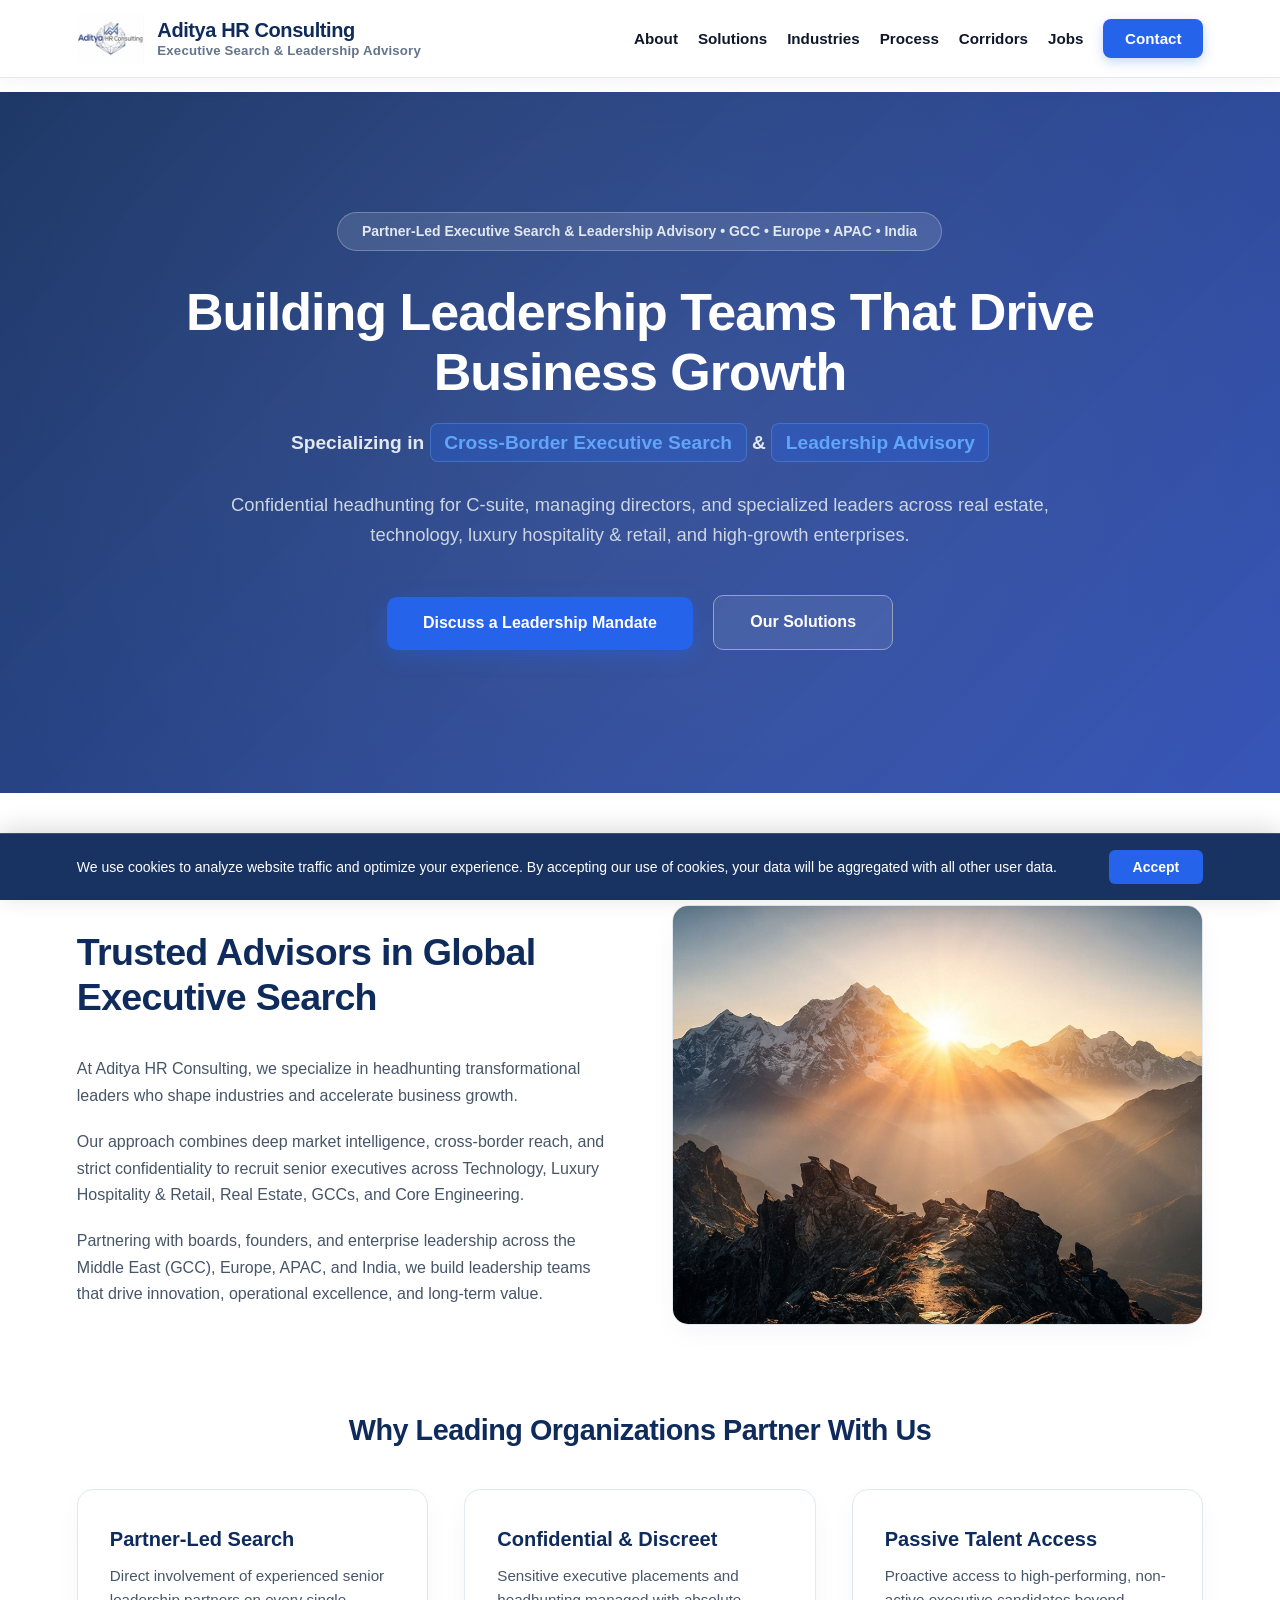
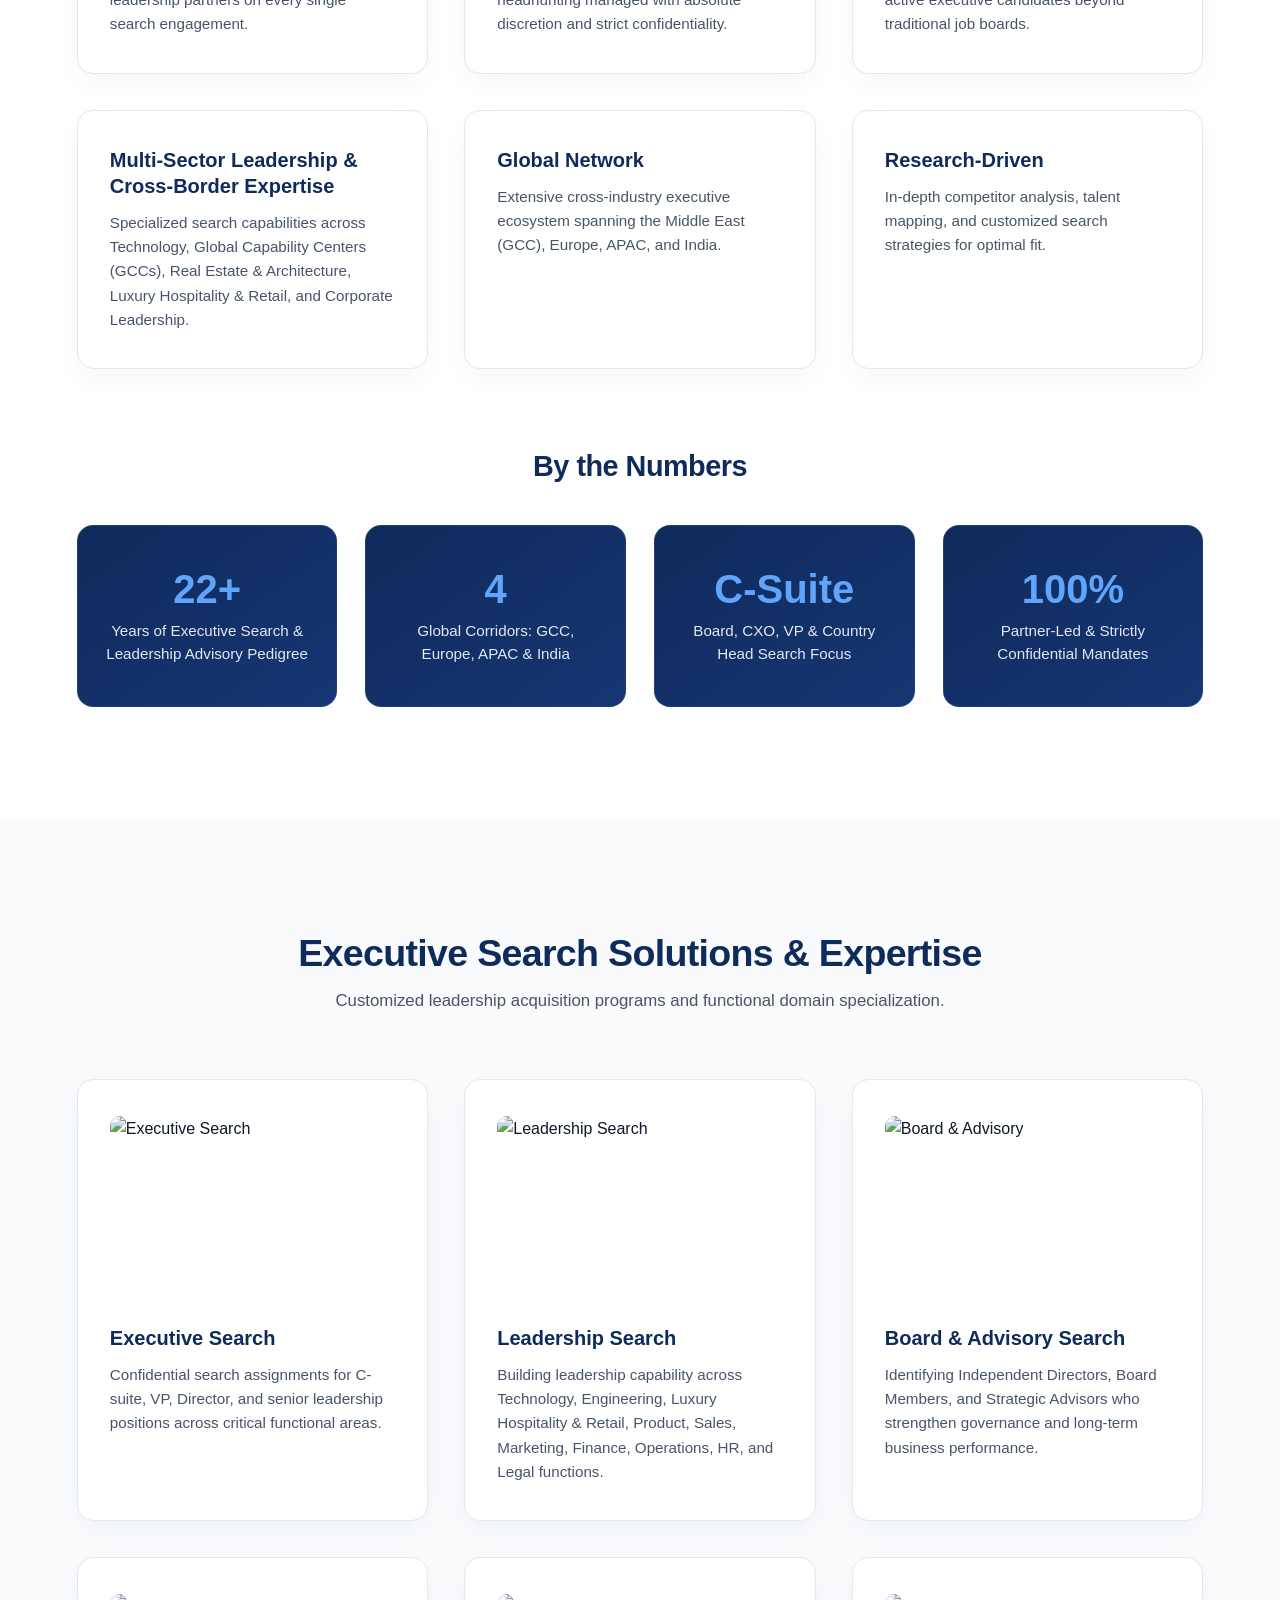
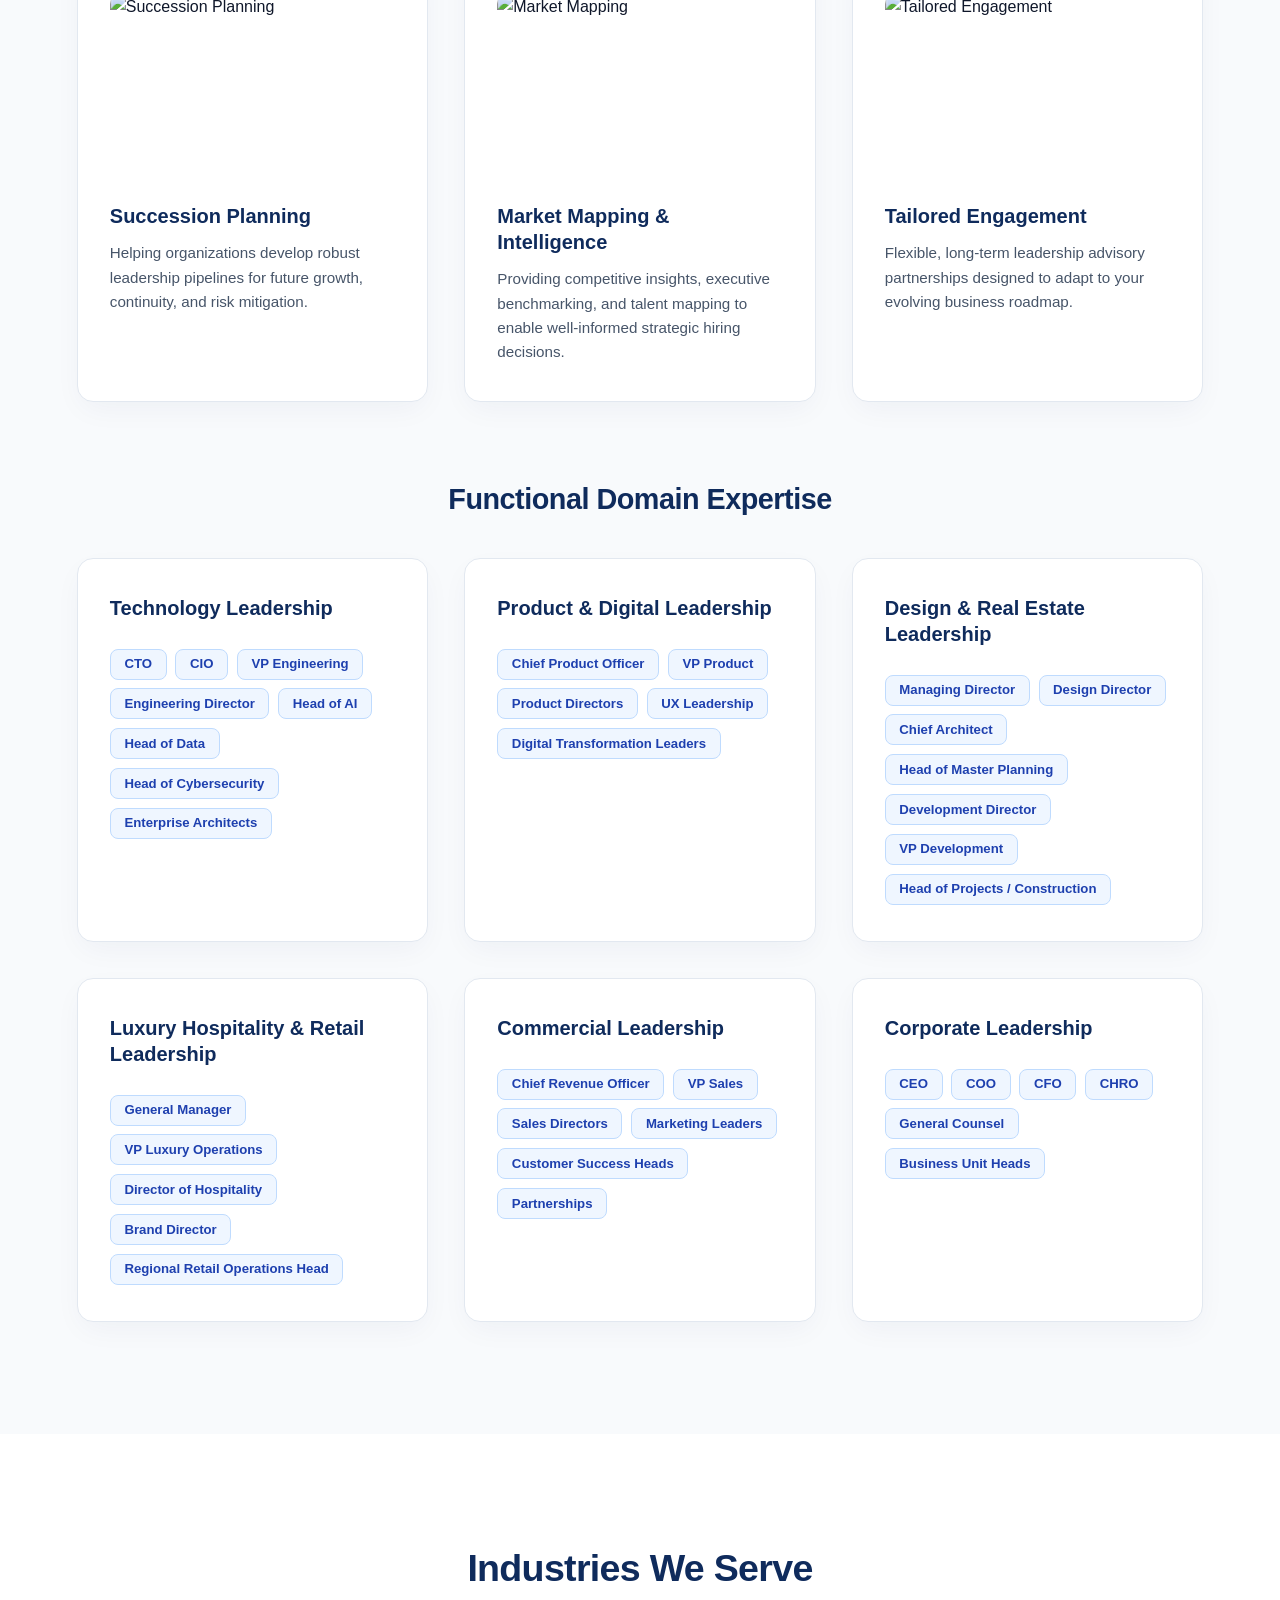
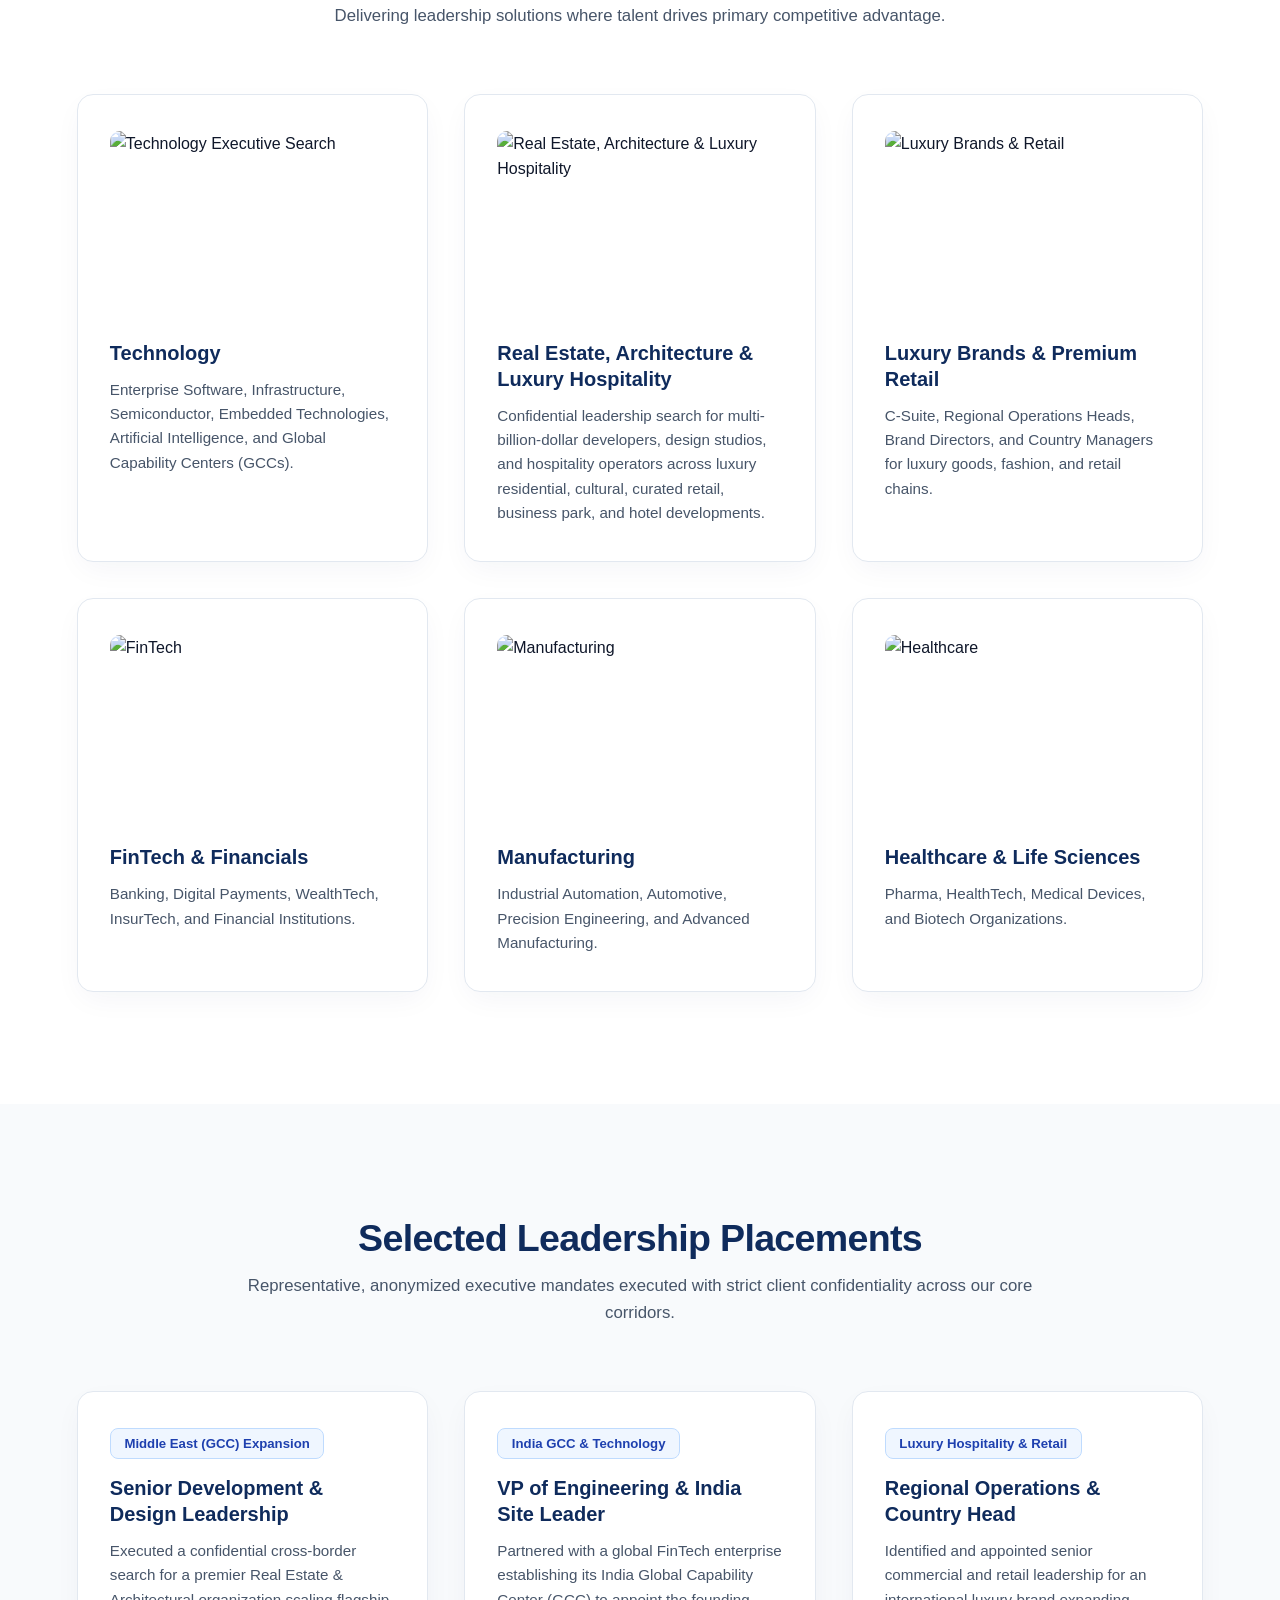
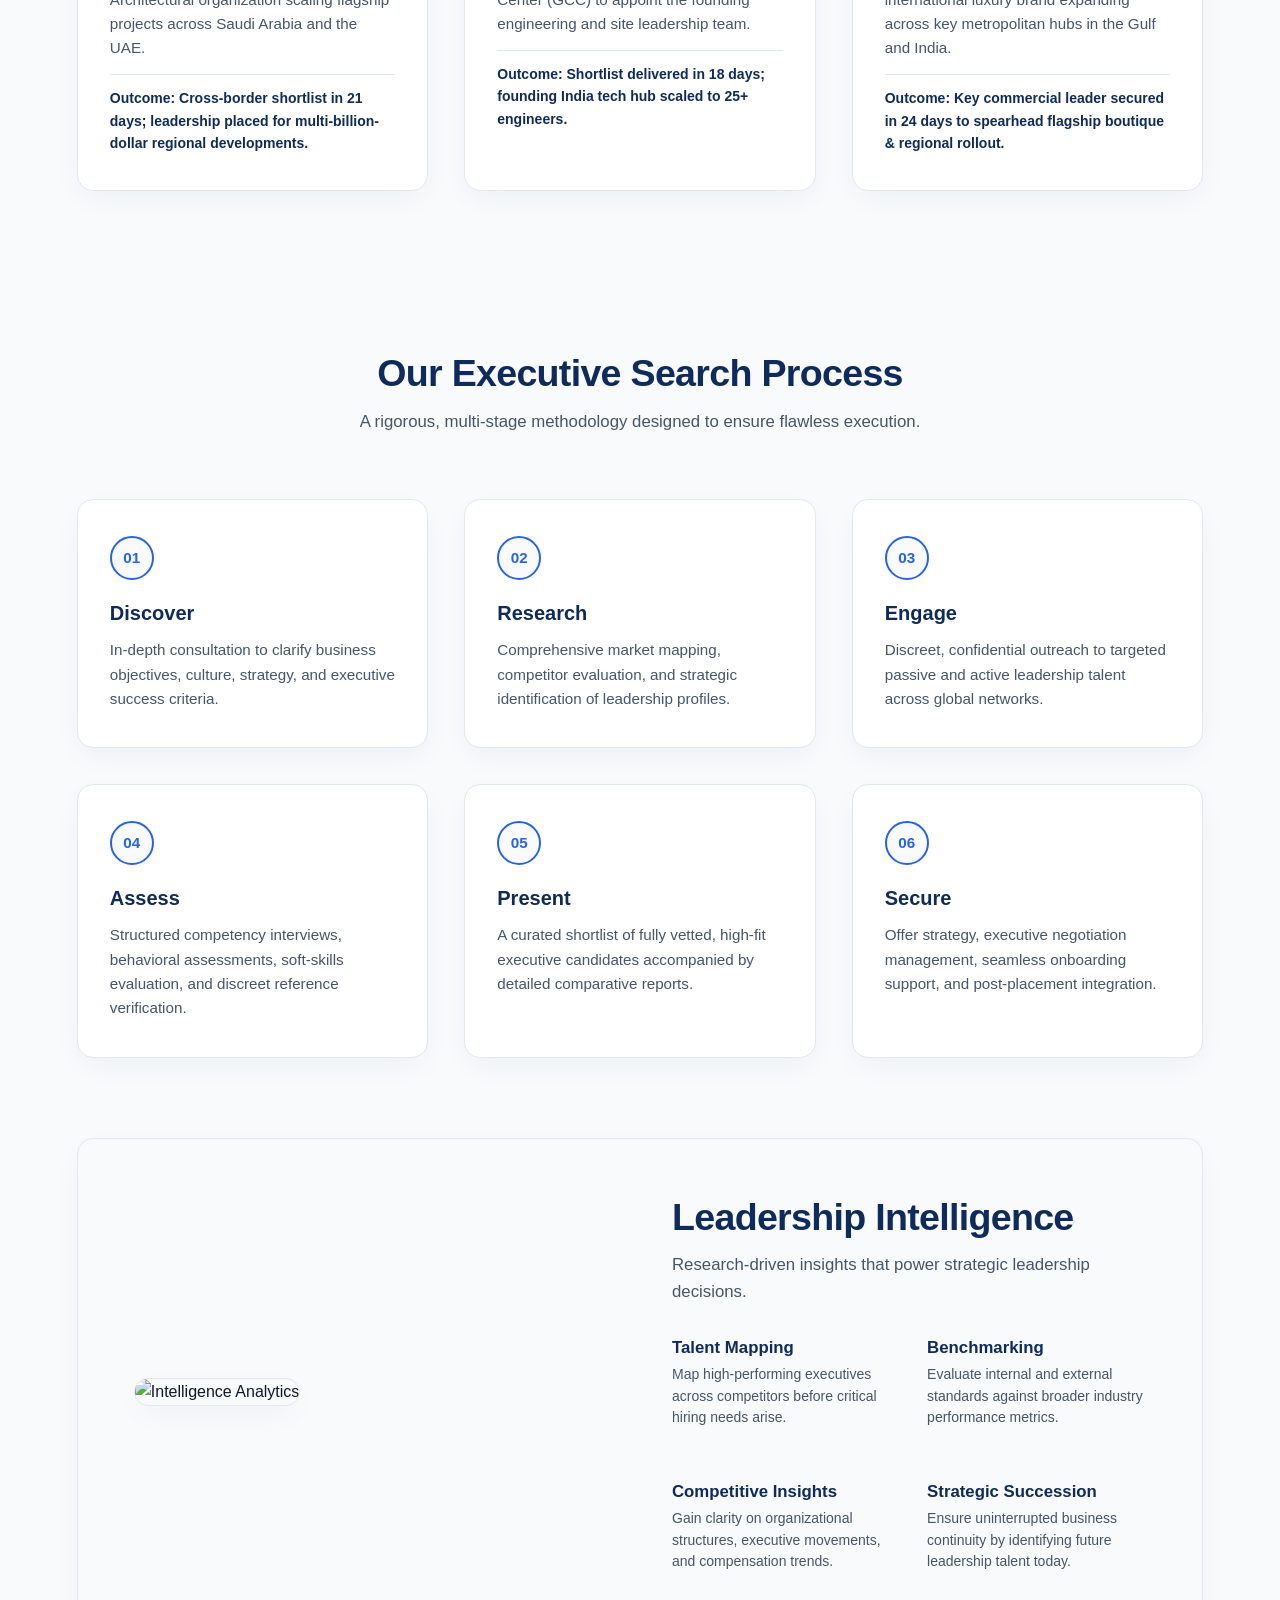
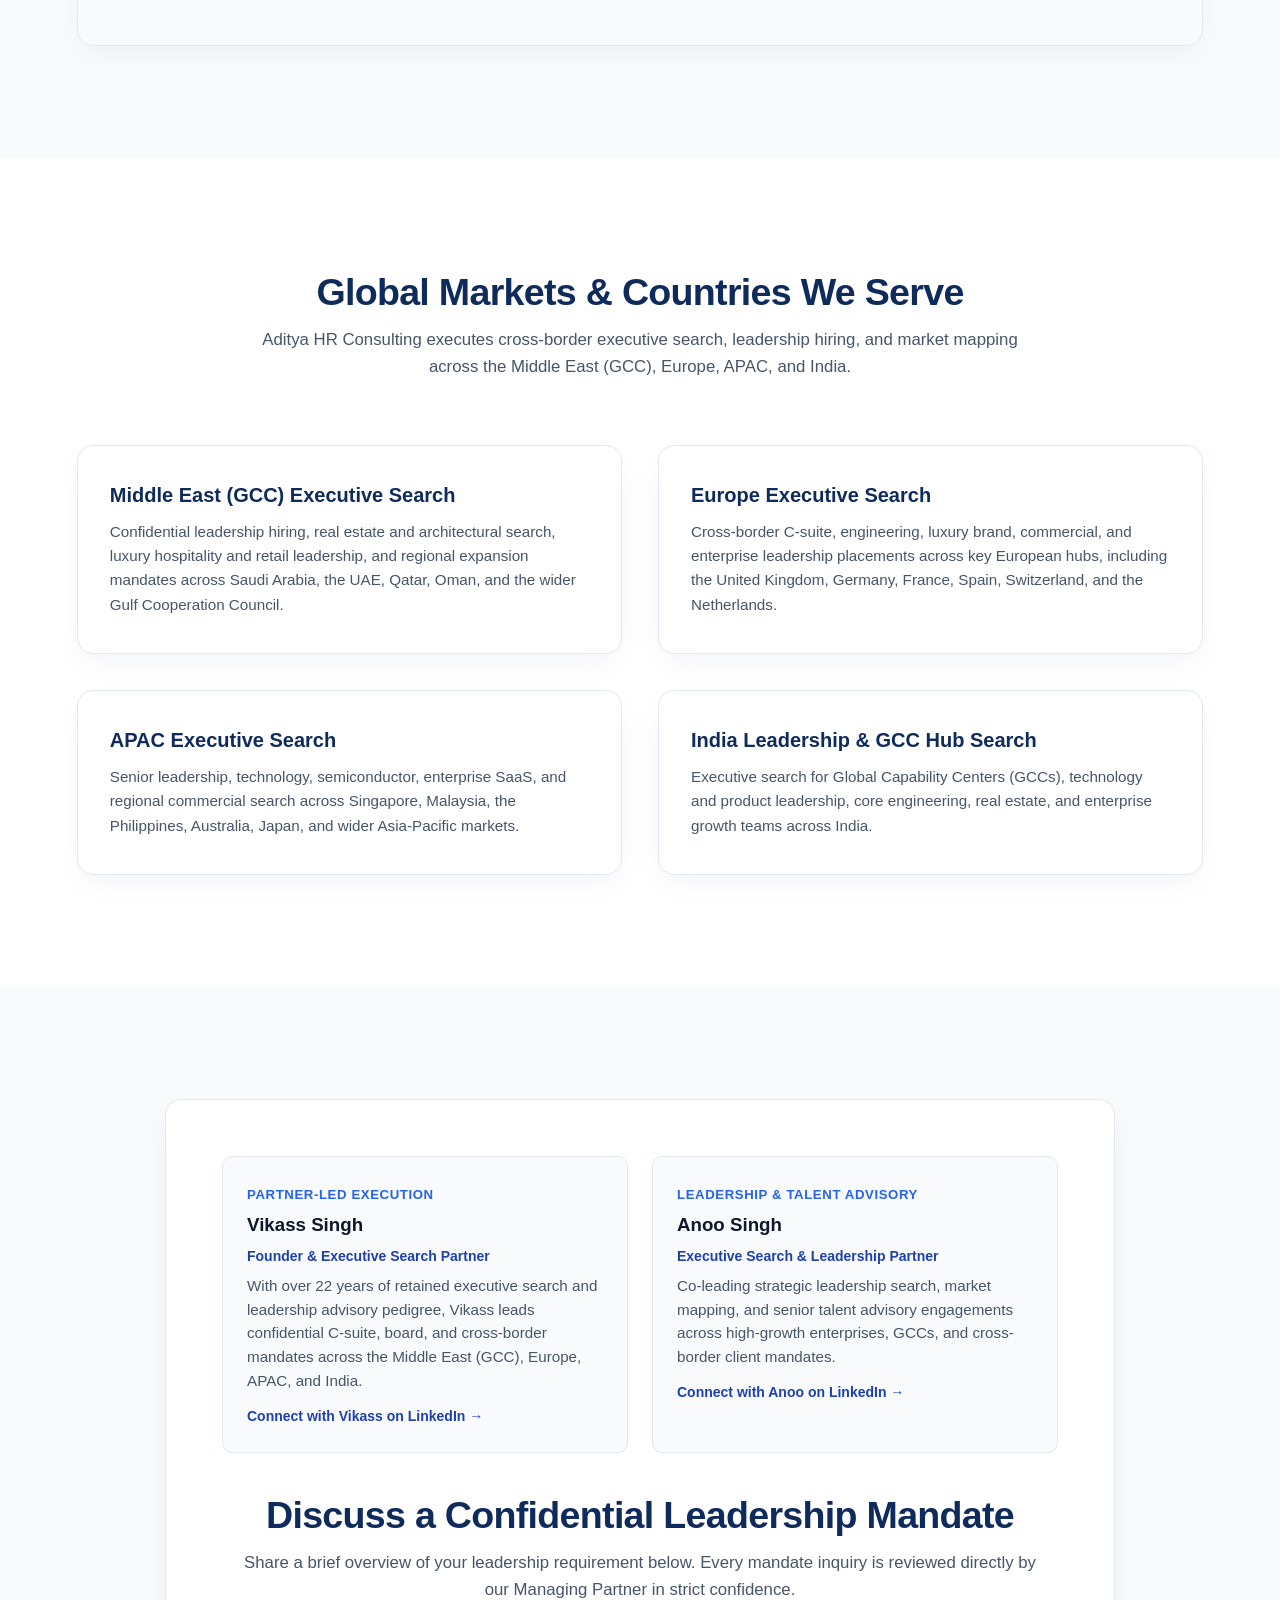
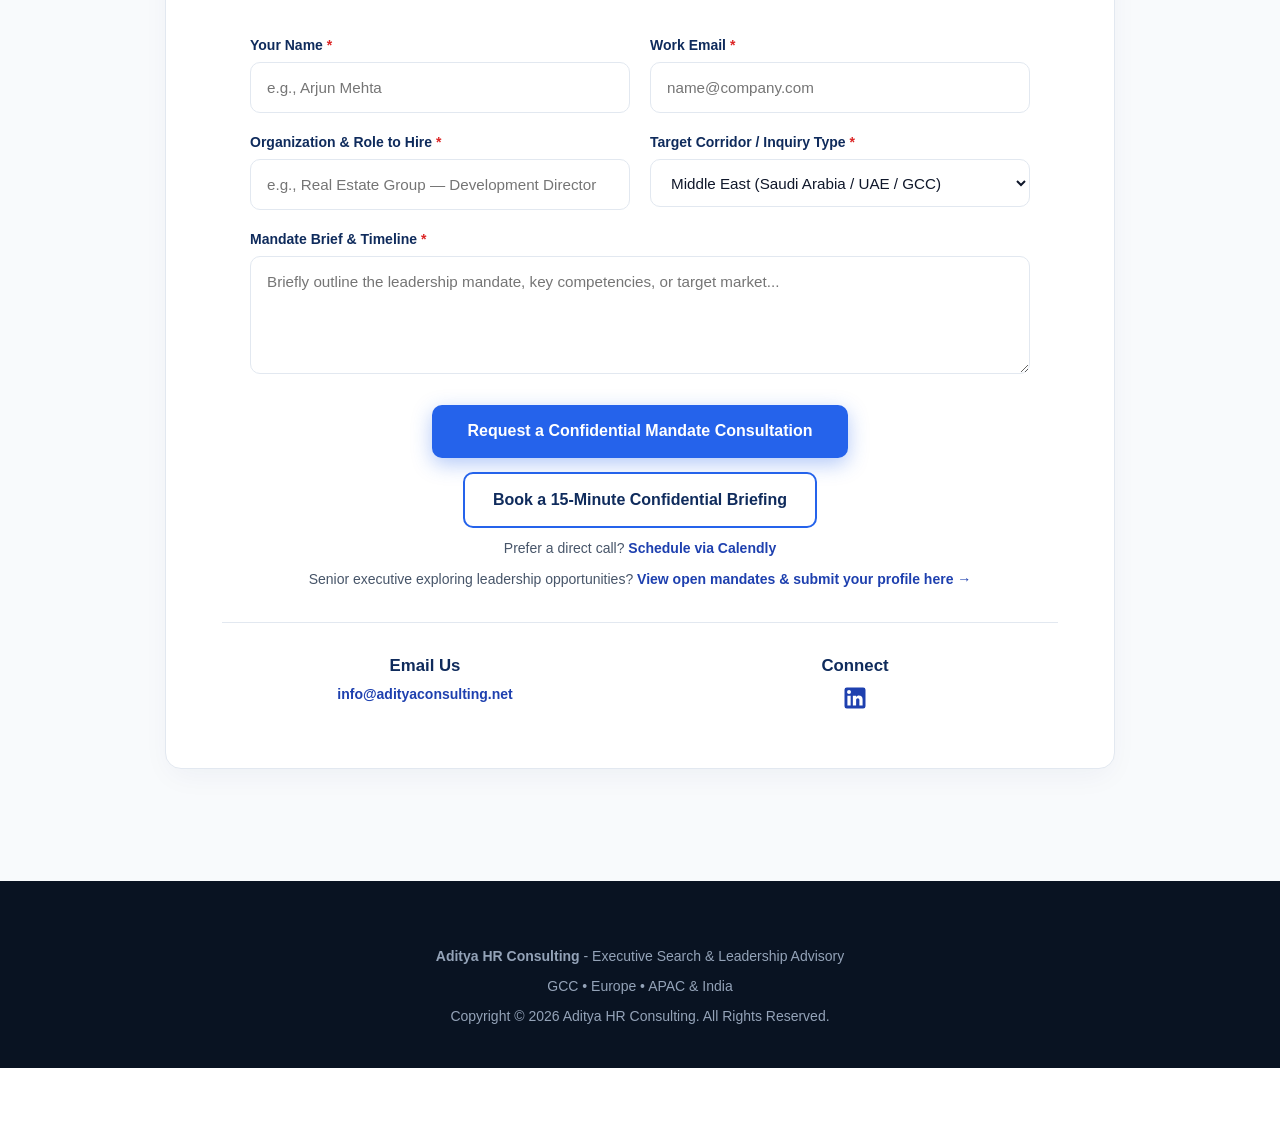
==== commit 1eda369d: "Add files via upload" ====
--- a/index.html
+++ b/index.html
@@ -3,14 +3,13 @@
 <head>
     <meta charset="UTF-8">
     <meta name="viewport" content="width=device-width, initial-scale=1.0">
-    <meta name="description" content="Aditya HR Consulting - Executive Search & Leadership Advisory across India, Middle East (GCC), Europe & APAC. Headhunting C-suite and senior leaders in Saudi Arabia, UAE, Bahrain, Qatar, Oman, Singapore, Malaysia, Indonesia, Philippines, Australia, Japan, Germany, France, England (UK), Netherlands, Sweden, Spain, Italy, Switzerland & more.">
-    <meta name="keywords" content="Executive Search, Leadership Advisory, Headhunting, C-Suite Search, India, Saudi Arabia, UAE, Bahrain, Qatar, Oman, Singapore, Malaysia, Indonesia, Philippines, Australia, Japan, Germany, France, England, UK, Netherlands, Sweden, Spain, Italy, Switzerland, Ireland, Belgium, Austria, Norway, Denmark, Finland, Poland, Portugal">
+    <meta name="description" content="Aditya HR Consulting - Partner-led Executive Search & Leadership Advisory for C-suite, managing directors, and specialized leaders across the Middle East (GCC), Europe, APAC, and India.">
     <title>Aditya HR Consulting - Executive Search & Leadership Advisory</title>
 
     <!-- Canonical & Open Graph Metadata -->
     <link rel="canonical" href="https://adityaconsulting.net/">
     <meta property="og:title" content="Aditya HR Consulting - Executive Search & Leadership Advisory">
-    <meta property="og:description" content="Cross-border executive search and leadership advisory across India, GCC, Europe, and APAC.">
+    <meta property="og:description" content="Partner-led executive search and leadership advisory across the GCC, Europe, APAC, and India.">
     <meta property="og:type" content="website">
     <meta property="og:url" content="https://adityaconsulting.net/">
     <meta property="og:image" content="https://adityaconsulting.net/og-banner.png?v=1">
@@ -47,8 +46,27 @@
         "https://www.linkedin.com/company/adityahrconsulting",
         "https://www.linkedin.com/in/vikassingh6/"
       ],
-      "description": "Boutique Executive Search and Leadership Advisory firm specializing in confidential C-suite, board, and senior leadership search across India, Middle East (GCC), Europe, and APAC.",
+      "description": "Boutique Executive Search and Leadership Advisory firm specializing in confidential C-suite, board, and senior leadership search across the Middle East (GCC), Europe, APAC, and India.",
       "knowsAbout": [
+        "Executive Search",
+        "Leadership Search",
+        "Board and Advisory Search",
+        "Succession Planning",
+        "Market Mapping and Intelligence",
+        "Talent Mapping",
+        "Executive Benchmarking",
+        "Competitive Insights",
+        "Strategic Succession",
+        "Cross-Border Executive Search",
+        "Technology Leadership",
+        "Product and Digital Leadership",
+        "Design and Real Estate Leadership",
+        "Luxury Hospitality and Retail Leadership",
+        "Commercial Leadership",
+        "Corporate Leadership",
+        "FinTech and Financials",
+        "Manufacturing",
+        "Healthcare and Life Sciences",
         "CXO Search",
         "VP and Director Hiring",
         "Country Head Recruitment",
@@ -58,53 +76,35 @@
         "Market Entry Leadership Search",
         "Regional Expansion Recruitment",
         "Architectural and Design Leadership",
-        "Executive Benchmarking",
         "Leadership Assessment",
         "Confidential Leadership Search",
-        "Executive Search",
         "C-Suite Headhunting",
         "Leadership Advisory",
         "Board Search",
-        "Succession Planning",
-        "Talent Mapping",
-        "Cross-Border Executive Search",
         "Technology and Semiconductor Leadership",
         "AI and Data Leadership",
         "Global Capability Centers (GCC)",
         "Real Estate and Architecture Leadership",
-        "Luxury Hospitality and Retail Leadership",
         "FinTech and Financial Services Leadership",
         "Manufacturing and Industrial Leadership"
       ],
       "areaServed": [
-        {"@type": "Country", "name": "India"},
         {"@type": "Country", "name": "Saudi Arabia"},
         {"@type": "Country", "name": "United Arab Emirates"},
-        {"@type": "Country", "name": "Bahrain"},
         {"@type": "Country", "name": "Qatar"},
         {"@type": "Country", "name": "Oman"},
+        {"@type": "Country", "name": "United Kingdom"},
+        {"@type": "Country", "name": "Germany"},
+        {"@type": "Country", "name": "France"},
+        {"@type": "Country", "name": "Spain"},
+        {"@type": "Country", "name": "Switzerland"},
+        {"@type": "Country", "name": "Netherlands"},
         {"@type": "Country", "name": "Singapore"},
         {"@type": "Country", "name": "Malaysia"},
-        {"@type": "Country", "name": "Indonesia"},
         {"@type": "Country", "name": "Philippines"},
         {"@type": "Country", "name": "Australia"},
         {"@type": "Country", "name": "Japan"},
-        {"@type": "Country", "name": "Germany"},
-        {"@type": "Country", "name": "France"},
-        {"@type": "Country", "name": "United Kingdom"},
-        {"@type": "Country", "name": "Netherlands"},
-        {"@type": "Country", "name": "Sweden"},
-        {"@type": "Country", "name": "Spain"},
-        {"@type": "Country", "name": "Italy"},
-        {"@type": "Country", "name": "Switzerland"},
-        {"@type": "Country", "name": "Ireland"},
-        {"@type": "Country", "name": "Belgium"},
-        {"@type": "Country", "name": "Austria"},
-        {"@type": "Country", "name": "Norway"},
-        {"@type": "Country", "name": "Denmark"},
-        {"@type": "Country", "name": "Finland"},
-        {"@type": "Country", "name": "Poland"},
-        {"@type": "Country", "name": "Portugal"}
+        {"@type": "Country", "name": "India"}
       ]
     }
     </script>
@@ -1135,15 +1135,15 @@
 
     <!-- Hero Section -->
     <section class="hero">
-        <span class="hero-tag">Aditya HR Consulting is a boutique Executive Search & Leadership Advisory firm specializing in confidential leadership hiring across Technology, Real Estate, Luxury Hospitality & Retail, Product, and Enterprise sectors.</span>
+        <span class="hero-tag">Partner-Led Executive Search &amp; Leadership Advisory &bull; GCC &bull; Europe &bull; APAC &bull; India</span>
         
         <h1>Building Leadership Teams That Drive Business Growth</h1>
         
         <div class="hero-keywords">
-            Specializing in <span class="highlight-blue">Cross-Border Executive Search</span> & <span class="highlight-blue">Leadership Advisory</span>
+            Specializing in <span class="highlight-blue">Cross-Border Executive Search</span> &amp; <span class="highlight-blue">Leadership Advisory</span>
         </div>
 
-        <p>We partner with founders, boards, investors, CHROs, and enterprises to identify transformational leaders through confidential, research-driven executive search.</p>
+        <p>Confidential headhunting for C-suite, managing directors, and specialized leaders across real estate, technology, luxury hospitality &amp; retail, and high-growth enterprises.</p>
         <div class="hero-buttons">
             <a href="#contact" class="btn">Discuss a Leadership Mandate</a>
             <a href="#solutions" class="btn btn-outline">Our Solutions</a>
@@ -1161,10 +1161,10 @@
                     At Aditya HR Consulting, we specialize in headhunting transformational leaders who shape industries and accelerate business growth.
                 </p>
                 <p class="about-copy">
-                    Our approach combines deep market intelligence, cross-border reach, and strict confidentiality to recruit senior executives across Technology, Luxury Hospitality & Retail, Real Estate, GCCs, and Core Engineering.
+                    Our approach combines deep market intelligence, cross-border reach, and strict confidentiality to recruit senior executives across Technology, Luxury Hospitality &amp; Retail, Real Estate, GCCs, and Core Engineering.
                 </p>
                 <p class="about-copy">
-                    Partnering with boards, founders, and enterprise leadership across India, the Middle East (GCC), Europe, and APAC, we build leadership teams that drive innovation, operational excellence, and long-term value.
+                    Partnering with boards, founders, and enterprise leadership across the Middle East (GCC), Europe, APAC, and India, we build leadership teams that drive innovation, operational excellence, and long-term value.
                 </p>
             </div>
             <div>
@@ -1180,7 +1180,7 @@
                 <p>Direct involvement of experienced senior leadership partners on every single search engagement.</p>
             </div>
             <div class="card">
-                <h3>Confidential & Discreet</h3>
+                <h3>Confidential &amp; Discreet</h3>
                 <p>Sensitive executive placements and headhunting managed with absolute discretion and strict confidentiality.</p>
             </div>
             <div class="card">
@@ -1188,12 +1188,12 @@
                 <p>Proactive access to high-performing, non-active executive candidates beyond traditional job boards.</p>
             </div>
             <div class="card">
-                <h3>Multi-Sector Leadership & Cross-Border Expertise</h3>
-                <p>Specialized search capabilities across Technology, Global Capability Centers (GCCs), Real Estate & Architecture, Luxury Hospitality & Retail, and Corporate Leadership.</p>
+                <h3>Multi-Sector Leadership &amp; Cross-Border Expertise</h3>
+                <p>Specialized search capabilities across Technology, Global Capability Centers (GCCs), Real Estate &amp; Architecture, Luxury Hospitality &amp; Retail, and Corporate Leadership.</p>
             </div>
             <div class="card">
                 <h3>Global Network</h3>
-                <p>Extensive cross-industry executive ecosystem spanning India, Middle East (GCC), Europe, and the APAC region.</p>
+                <p>Extensive cross-industry executive ecosystem spanning the Middle East (GCC), Europe, APAC, and India.</p>
             </div>
             <div class="card">
                 <h3>Research-Driven</h3>
@@ -1210,7 +1210,7 @@
             </div>
             <div class="stat-card">
                 <div class="number">4</div>
-                <div class="label">Global Corridors: India, GCC, Europe &amp; APAC</div>
+                <div class="label">Global Corridors: GCC, Europe, APAC &amp; India</div>
             </div>
             <div class="stat-card">
                 <div class="number">C-Suite</div>
@@ -1226,7 +1226,7 @@
     <!-- SECTION 2: EXECUTIVE SEARCH SOLUTIONS & EXPERTISE -->
     <section id="solutions" class="bg-light">
         <div class="section-title">
-            <h2>Executive Search Solutions & Expertise</h2>
+            <h2>Executive Search Solutions &amp; Expertise</h2>
             <p>Customized leadership acquisition programs and functional domain specialization.</p>
         </div>
 
@@ -1244,13 +1244,13 @@
                     <img src="https://images.unsplash.com/photo-1573496359142-b8d87734a5a2?auto=format&fit=crop&w=600&q=80" alt="Leadership Search" class="card-img">
                 </div>
                 <h3>Leadership Search</h3>
-                <p>Building leadership capability across Technology, Engineering, Luxury Hospitality & Retail, Product, Sales, Marketing, Finance, Operations, HR, and Legal functions.</p>
+                <p>Building leadership capability across Technology, Engineering, Luxury Hospitality &amp; Retail, Product, Sales, Marketing, Finance, Operations, HR, and Legal functions.</p>
             </div>
             <div class="card">
                 <div class="card-img-wrapper">
-                    <img src="https://images.unsplash.com/photo-1556761175-5973dc0f32e7?auto=format&fit=crop&w=600&q=80" alt="Board & Advisory" class="card-img">
-                </div>
-                <h3>Board & Advisory Search</h3>
+                    <img src="https://images.unsplash.com/photo-1556761175-5973dc0f32e7?auto=format&fit=crop&w=600&q=80" alt="Board &amp; Advisory" class="card-img">
+                </div>
+                <h3>Board &amp; Advisory Search</h3>
                 <p>Identifying Independent Directors, Board Members, and Strategic Advisors who strengthen governance and long-term business performance.</p>
             </div>
             <div class="card">
@@ -1264,7 +1264,7 @@
                 <div class="card-img-wrapper">
                     <img src="https://images.unsplash.com/photo-1460925895917-afdab827c52f?auto=format&fit=crop&w=600&q=80" alt="Market Mapping" class="card-img">
                 </div>
-                <h3>Market Mapping & Intelligence</h3>
+                <h3>Market Mapping &amp; Intelligence</h3>
                 <p>Providing competitive insights, executive benchmarking, and talent mapping to enable well-informed strategic hiring decisions.</p>
             </div>
             <div class="card">
@@ -1289,32 +1289,33 @@
                     <span class="badge">Head of AI</span>
                     <span class="badge">Head of Data</span>
                     <span class="badge">Head of Cybersecurity</span>
-                    <span class="badge">Enterprise Architect</span>
-                </div>
-            </div>
-            <div class="card">
-                <h3>Product & Digital Leadership</h3>
+                    <span class="badge">Enterprise Architects</span>
+                </div>
+            </div>
+            <div class="card">
+                <h3>Product &amp; Digital Leadership</h3>
                 <div class="badge-container">
                     <span class="badge">Chief Product Officer</span>
                     <span class="badge">VP Product</span>
-                    <span class="badge">Product Director</span>
+                    <span class="badge">Product Directors</span>
                     <span class="badge">UX Leadership</span>
-                    <span class="badge">Digital Transformation Leader</span>
-                </div>
-            </div>
-            <div class="card">
-                <h3>Design & Real Estate Leadership</h3>
+                    <span class="badge">Digital Transformation Leaders</span>
+                </div>
+            </div>
+            <div class="card">
+                <h3>Design &amp; Real Estate Leadership</h3>
                 <div class="badge-container">
+                    <span class="badge">Managing Director</span>
                     <span class="badge">Design Director</span>
                     <span class="badge">Chief Architect</span>
+                    <span class="badge">Head of Master Planning</span>
+                    <span class="badge">Development Director</span>
                     <span class="badge">VP Development</span>
-                    <span class="badge">Managing Director</span>
-                    <span class="badge">Development Director</span>
-                    <span class="badge">Head of Projects</span>
-                </div>
-            </div>
-            <div class="card">
-                <h3>Luxury Hospitality & Retail Leadership</h3>
+                    <span class="badge">Head of Projects / Construction</span>
+                </div>
+            </div>
+            <div class="card">
+                <h3>Luxury Hospitality &amp; Retail Leadership</h3>
                 <div class="badge-container">
                     <span class="badge">General Manager</span>
                     <span class="badge">VP Luxury Operations</span>
@@ -1328,9 +1329,9 @@
                 <div class="badge-container">
                     <span class="badge">Chief Revenue Officer</span>
                     <span class="badge">VP Sales</span>
-                    <span class="badge">Sales Director</span>
-                    <span class="badge">Marketing Leader</span>
-                    <span class="badge">Customer Success Head</span>
+                    <span class="badge">Sales Directors</span>
+                    <span class="badge">Marketing Leaders</span>
+                    <span class="badge">Customer Success Heads</span>
                     <span class="badge">Partnerships</span>
                 </div>
             </div>
@@ -1409,6 +1410,13 @@
 
         <div class="grid-3">
             <div class="card">
+                <span class="badge" style="align-self: flex-start; margin-bottom: 1rem;">Middle East (GCC) Expansion</span>
+                <h3>Senior Development &amp; Design Leadership</h3>
+                <p>Executed a confidential cross-border search for a premier Real Estate &amp; Architectural organization scaling flagship projects across Saudi Arabia and the UAE.</p>
+                <p class="card-outcome">Outcome: Cross-border shortlist in 21 days; leadership placed for multi-billion-dollar regional developments.</p>
+            </div>
+
+            <div class="card">
                 <span class="badge" style="align-self: flex-start; margin-bottom: 1rem;">India GCC &amp; Technology</span>
                 <h3>VP of Engineering &amp; India Site Leader</h3>
                 <p>Partnered with a global FinTech enterprise establishing its India Global Capability Center (GCC) to appoint the founding engineering and site leadership team.</p>
@@ -1416,16 +1424,9 @@
             </div>
 
             <div class="card">
-                <span class="badge" style="align-self: flex-start; margin-bottom: 1rem;">Middle East (GCC) Expansion</span>
-                <h3>Senior Development &amp; Design Leadership</h3>
-                <p>Executed a confidential cross-border search for a premier Real Estate &amp; Architectural organization scaling flagship projects across Saudi Arabia and the UAE.</p>
-                <p class="card-outcome">Outcome: Cross-border shortlist in 21 days; leadership placed for multi-billion-dollar regional developments.</p>
-            </div>
-
-            <div class="card">
                 <span class="badge" style="align-self: flex-start; margin-bottom: 1rem;">Luxury Hospitality &amp; Retail</span>
                 <h3>Regional Operations &amp; Country Head</h3>
-                <p>Identified and appointed senior commercial and retail leadership for an international luxury brand expanding across key metropolitan hubs in India and the Gulf.</p>
+                <p>Identified and appointed senior commercial and retail leadership for an international luxury brand expanding across key metropolitan hubs in the Gulf and India.</p>
                 <p class="card-outcome">Outcome: Key commercial leader secured in 24 days to spearhead flagship boutique &amp; regional rollout.</p>
             </div>
         </div>
@@ -1506,7 +1507,7 @@
     <section id="markets">
         <div class="section-title">
             <h2>Global Markets &amp; Countries We Serve</h2>
-            <p>Aditya HR Consulting executes cross-border executive search, leadership hiring, and market mapping across India, the Middle East (GCC), Europe, and APAC.</p>
+            <p>Aditya HR Consulting executes cross-border executive search, leadership hiring, and market mapping across the Middle East (GCC), Europe, APAC, and India.</p>
         </div>
 
         <div class="grid-2">
@@ -1546,7 +1547,7 @@
                         <h3 class="partner-name">Vikass Singh</h3>
                         <p class="partner-role">Founder &amp; Executive Search Partner</p>
                         <p class="partner-bio">
-                            With over 22 years of retained executive search and leadership advisory pedigree, Vikass leads confidential C-suite, board, and cross-border mandates across India, the Middle East (GCC), Europe, and APAC.
+                            With over 22 years of retained executive search and leadership advisory pedigree, Vikass leads confidential C-suite, board, and cross-border mandates across the Middle East (GCC), Europe, APAC, and India.
                         </p>
                         <a href="https://www.linkedin.com/in/vikassingh6/" target="_blank" rel="noopener noreferrer" class="partner-link">
                             Connect with Vikass on LinkedIn &rarr;
@@ -1589,15 +1590,15 @@
                     </div>
                     <div>
                         <label for="company" class="form-label">Organization &amp; Role to Hire <span style="color: #dc2626;">*</span></label>
-                        <input type="text" id="company" name="company_and_role" placeholder="e.g., FinTech GCC — VP Engineering" required class="form-control">
+                        <input type="text" id="company" name="company_and_role" placeholder="e.g., Real Estate Group — Development Director" required class="form-control">
                     </div>
                     <div>
                         <label for="region" class="form-label">Target Corridor / Inquiry Type <span style="color: #dc2626;">*</span></label>
                         <select id="region" name="corridor_and_type" required class="form-control">
-                            <option value="India Leadership / GCC Mandate">India Leadership / GCC Setup Mandate</option>
                             <option value="Middle East (Saudi Arabia / UAE / GCC)">Middle East (Saudi Arabia / UAE / GCC)</option>
                             <option value="Europe Cross-Border Mandate">Europe Cross-Border Mandate</option>
                             <option value="APAC Cross-Border Mandate">APAC Cross-Border Mandate</option>
+                            <option value="India Leadership / GCC Mandate">India Leadership / GCC Setup Mandate</option>
                             <option value="Board / Market Mapping / Advisory">Board Search / Talent Mapping / Advisory</option>
                         </select>
                     </div>
@@ -1641,13 +1642,12 @@
                     </p>
                 </div>
             </div>
-
     </section>
 
     <!-- Footer -->
     <footer>
-        <p><strong>Aditya HR Consulting</strong> - Executive Search & Leadership Advisory</p>
-        <p>India &bull; GCC &bull; APAC &amp; Europe</p>
+        <p><strong>Aditya HR Consulting</strong> - Executive Search &amp; Leadership Advisory</p>
+        <p>GCC &bull; Europe &bull; APAC &amp; India</p>
         <p>Copyright &copy; 2026 Aditya HR Consulting. All Rights Reserved.</p>
     </footer>
 
@@ -1661,4 +1661,4 @@
     <script src="//code.tidio.co/uuhjrxehkznzn8o6mbf0hukmbmzk4m7f.js" async></script>
     
 </body>
-</html>
+</html>
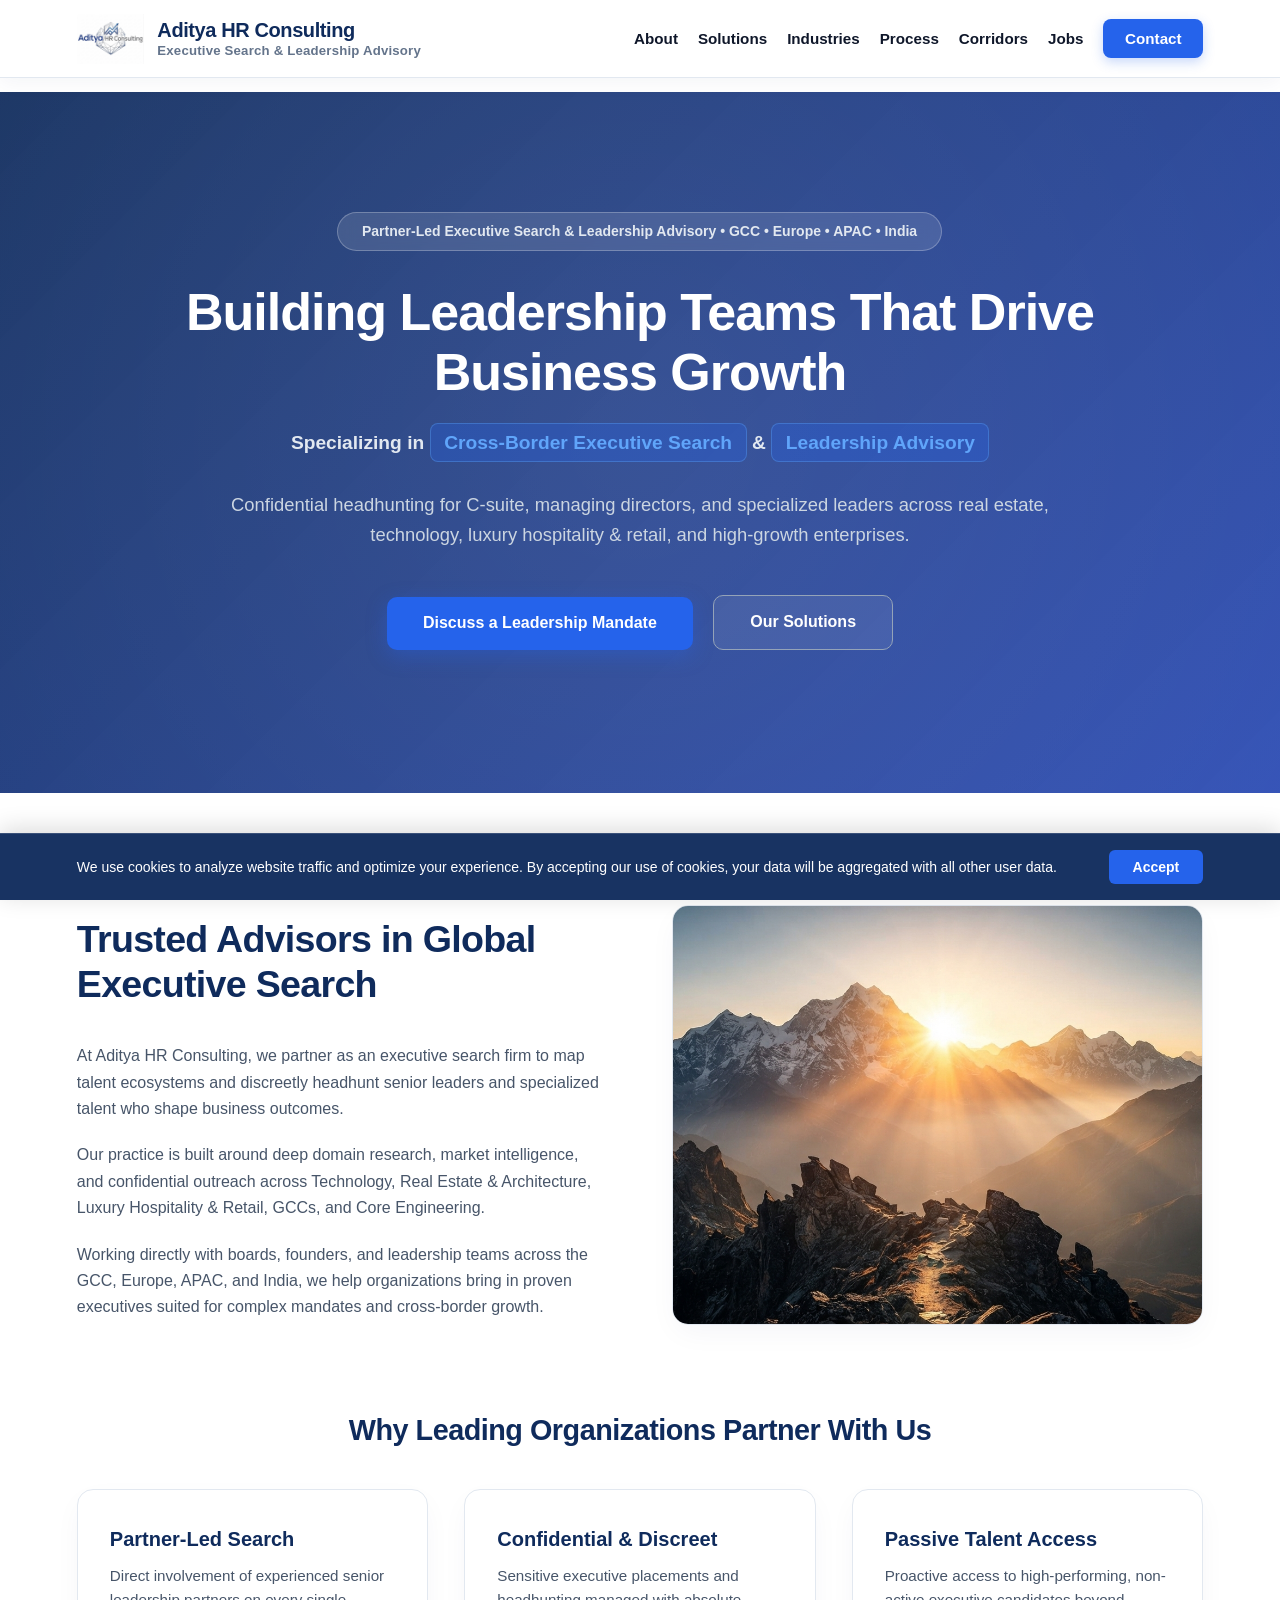
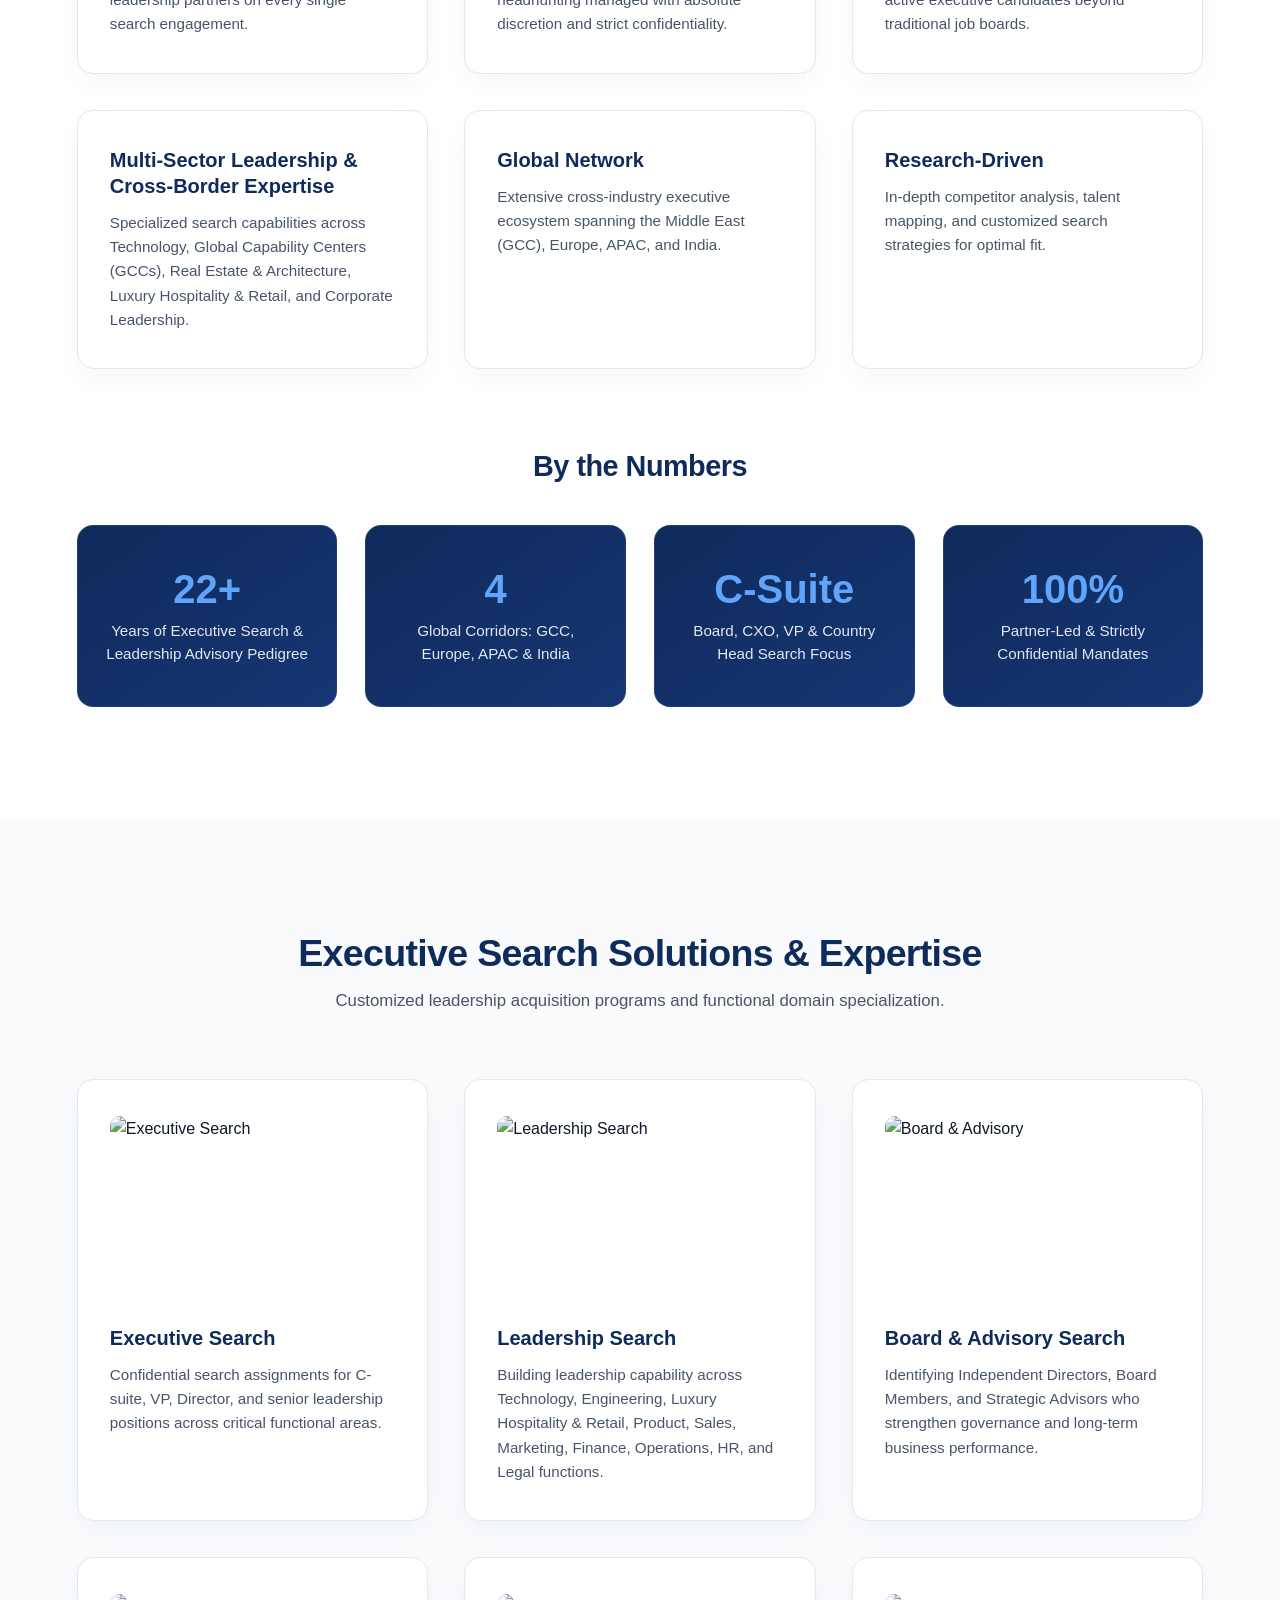
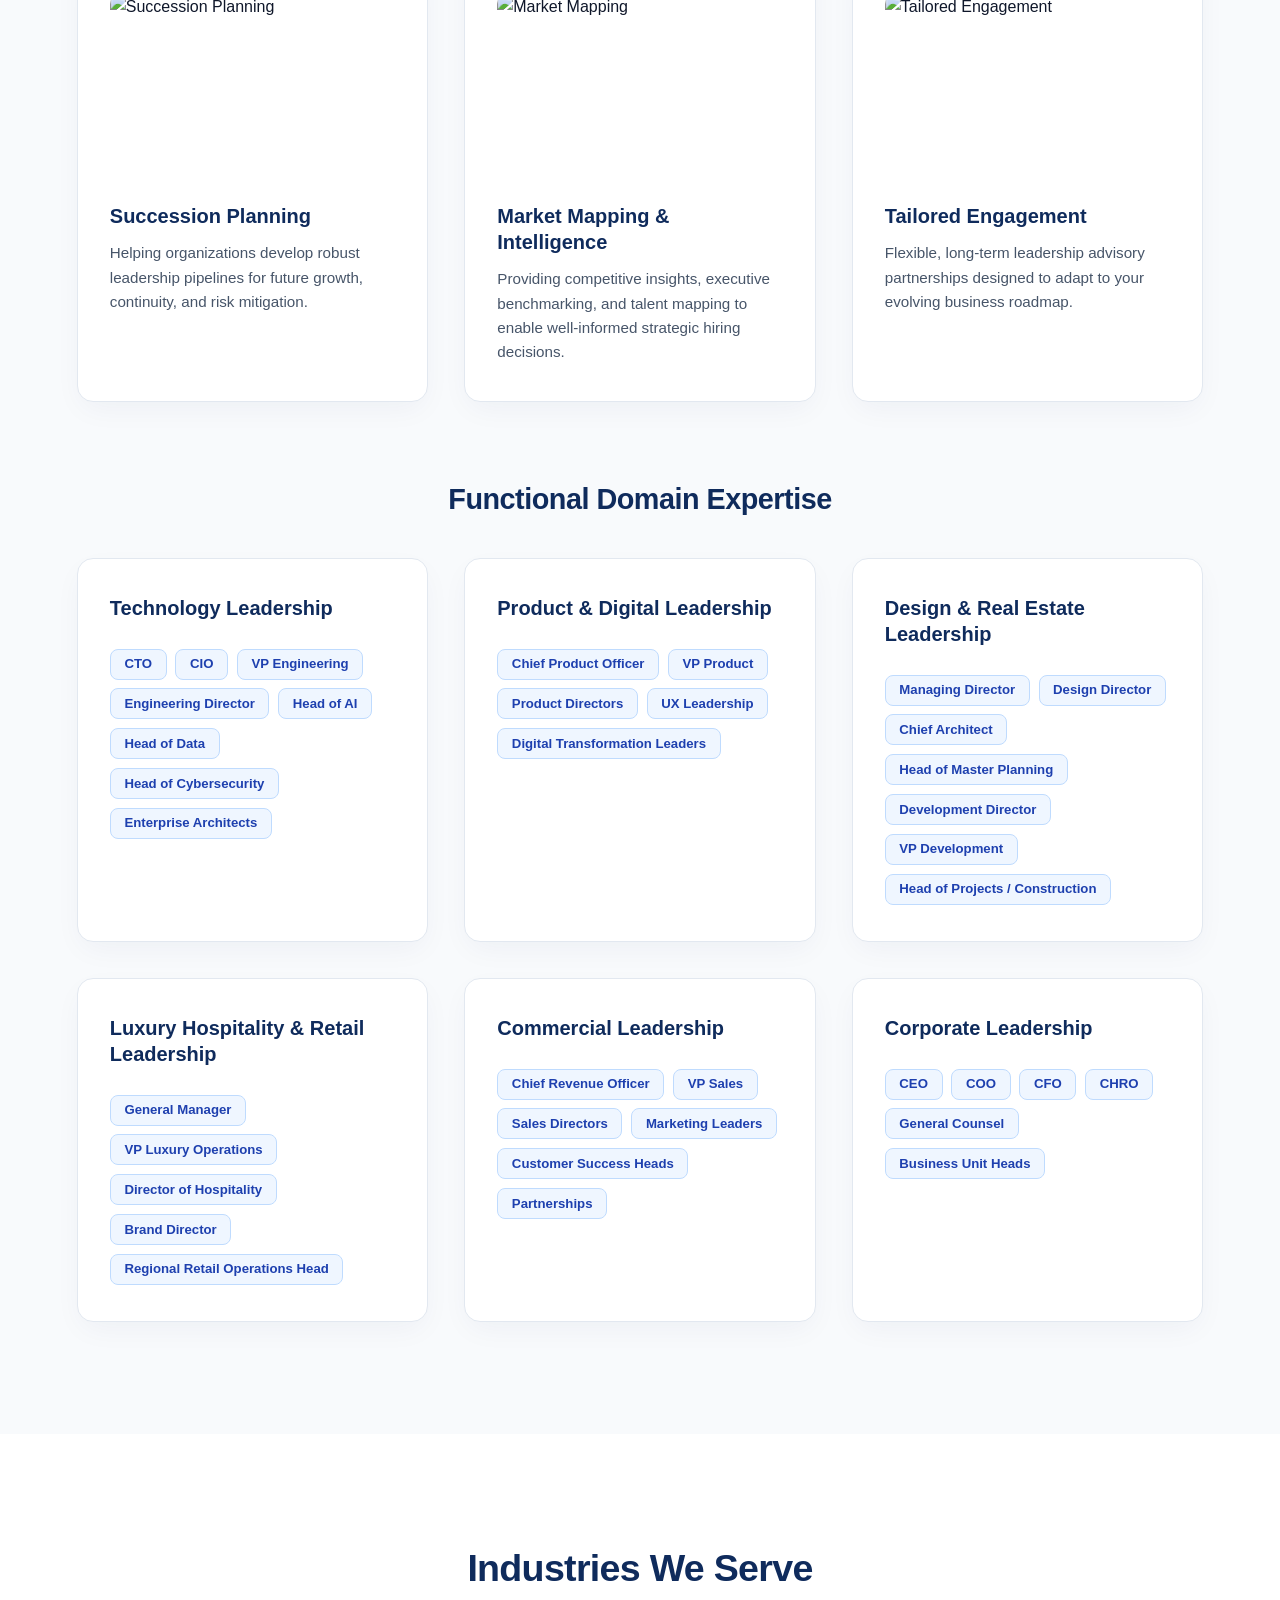
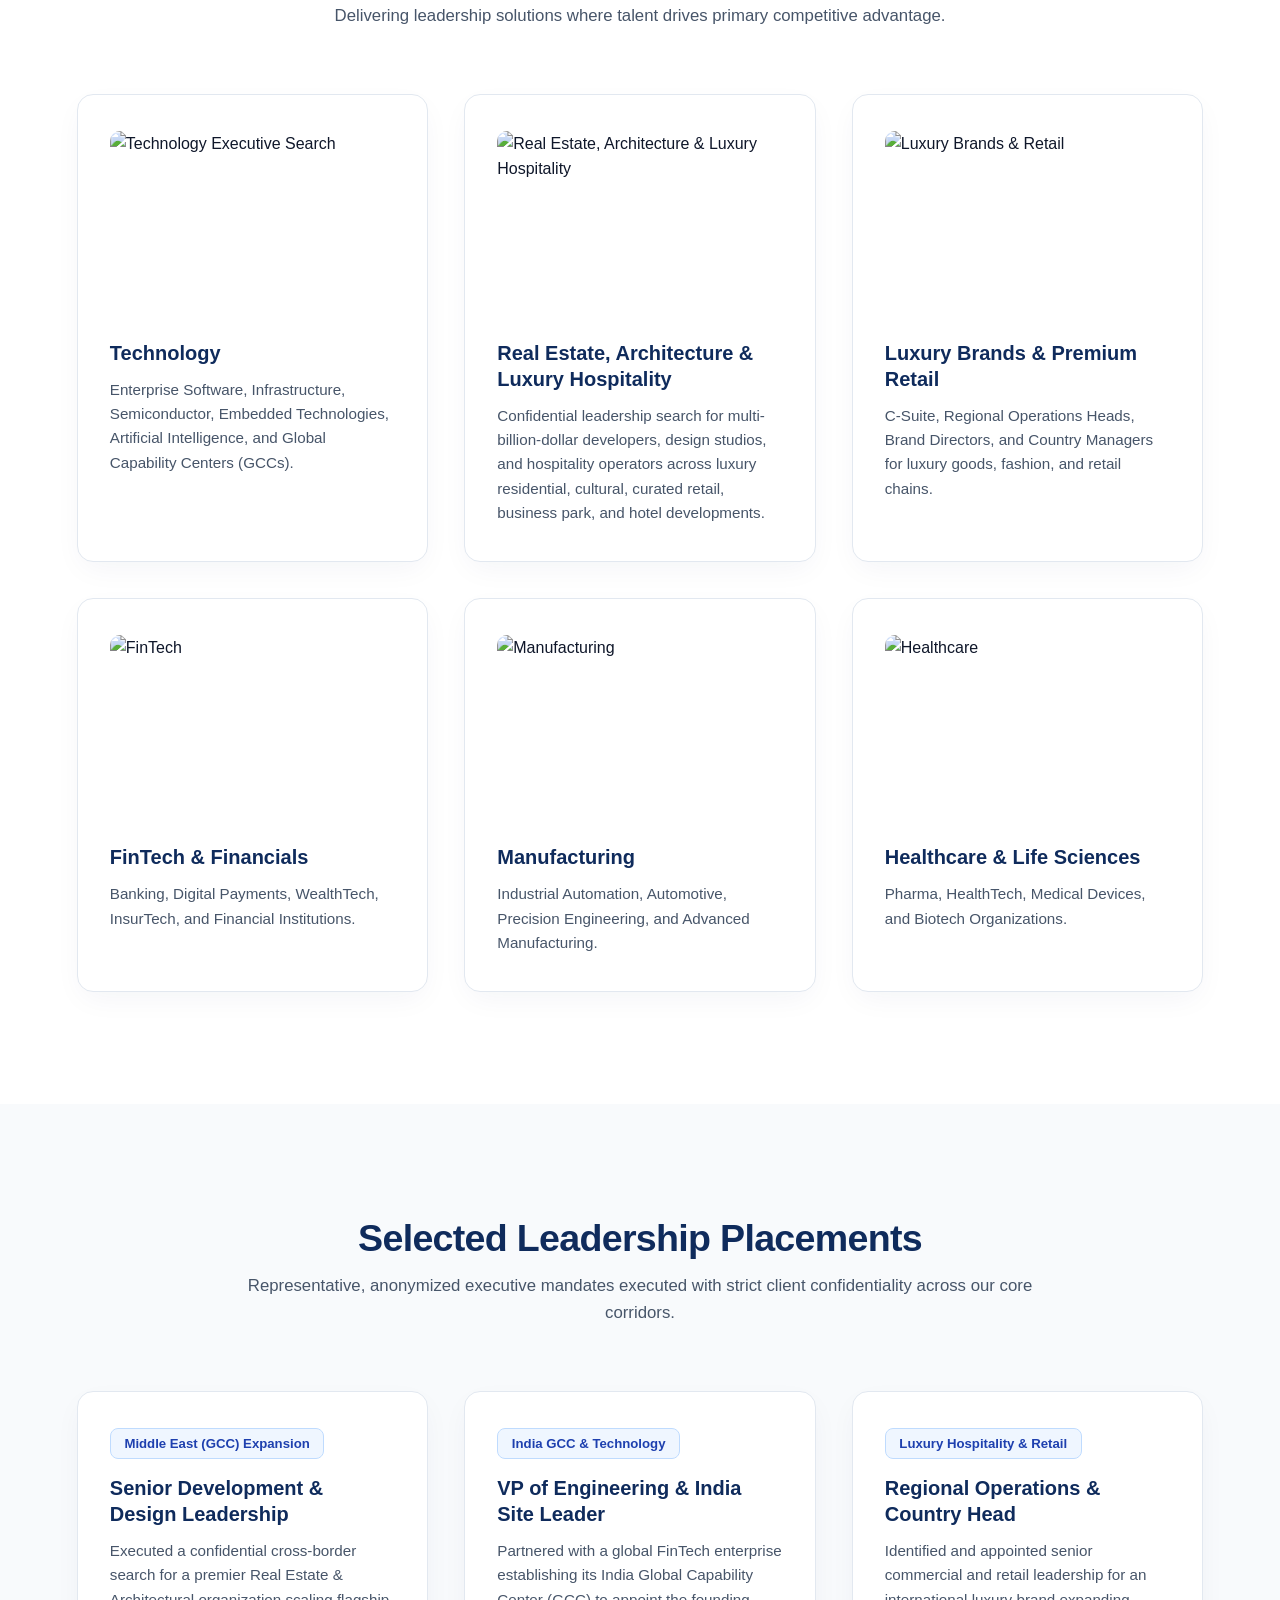
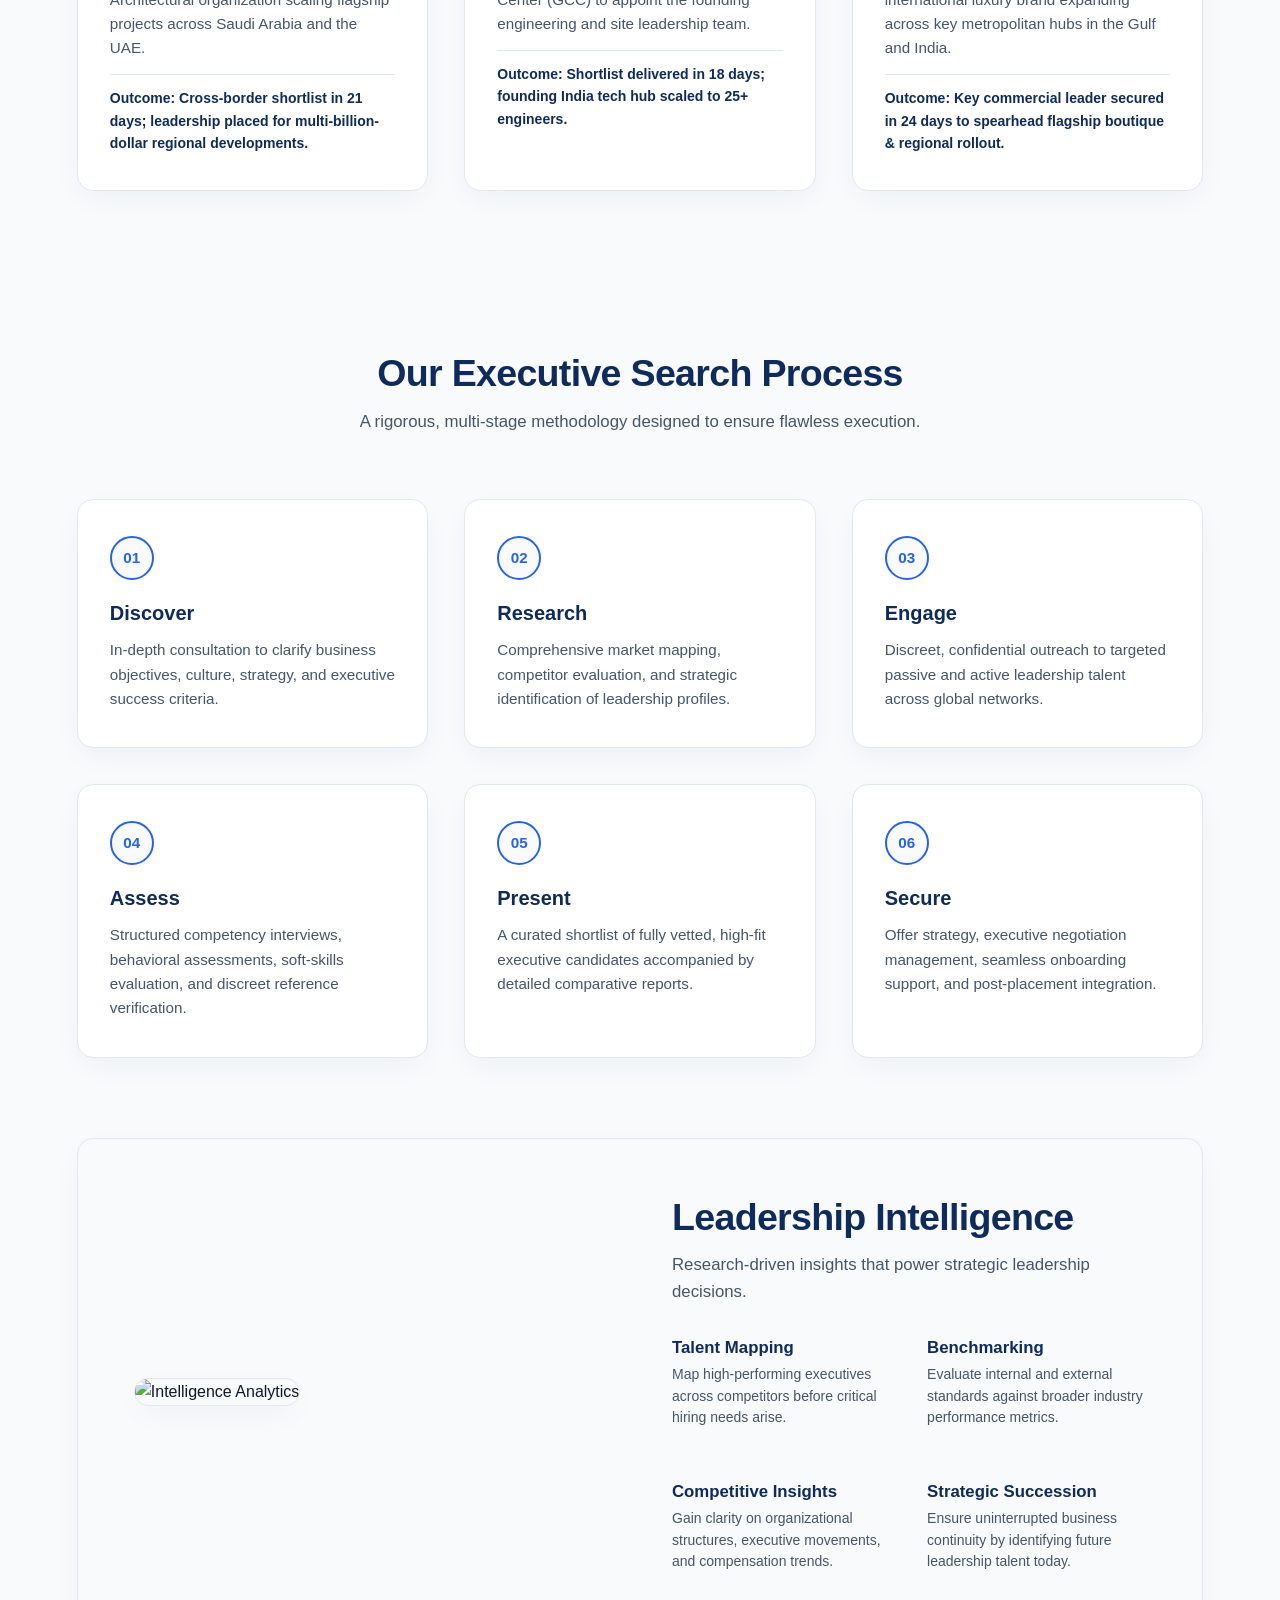
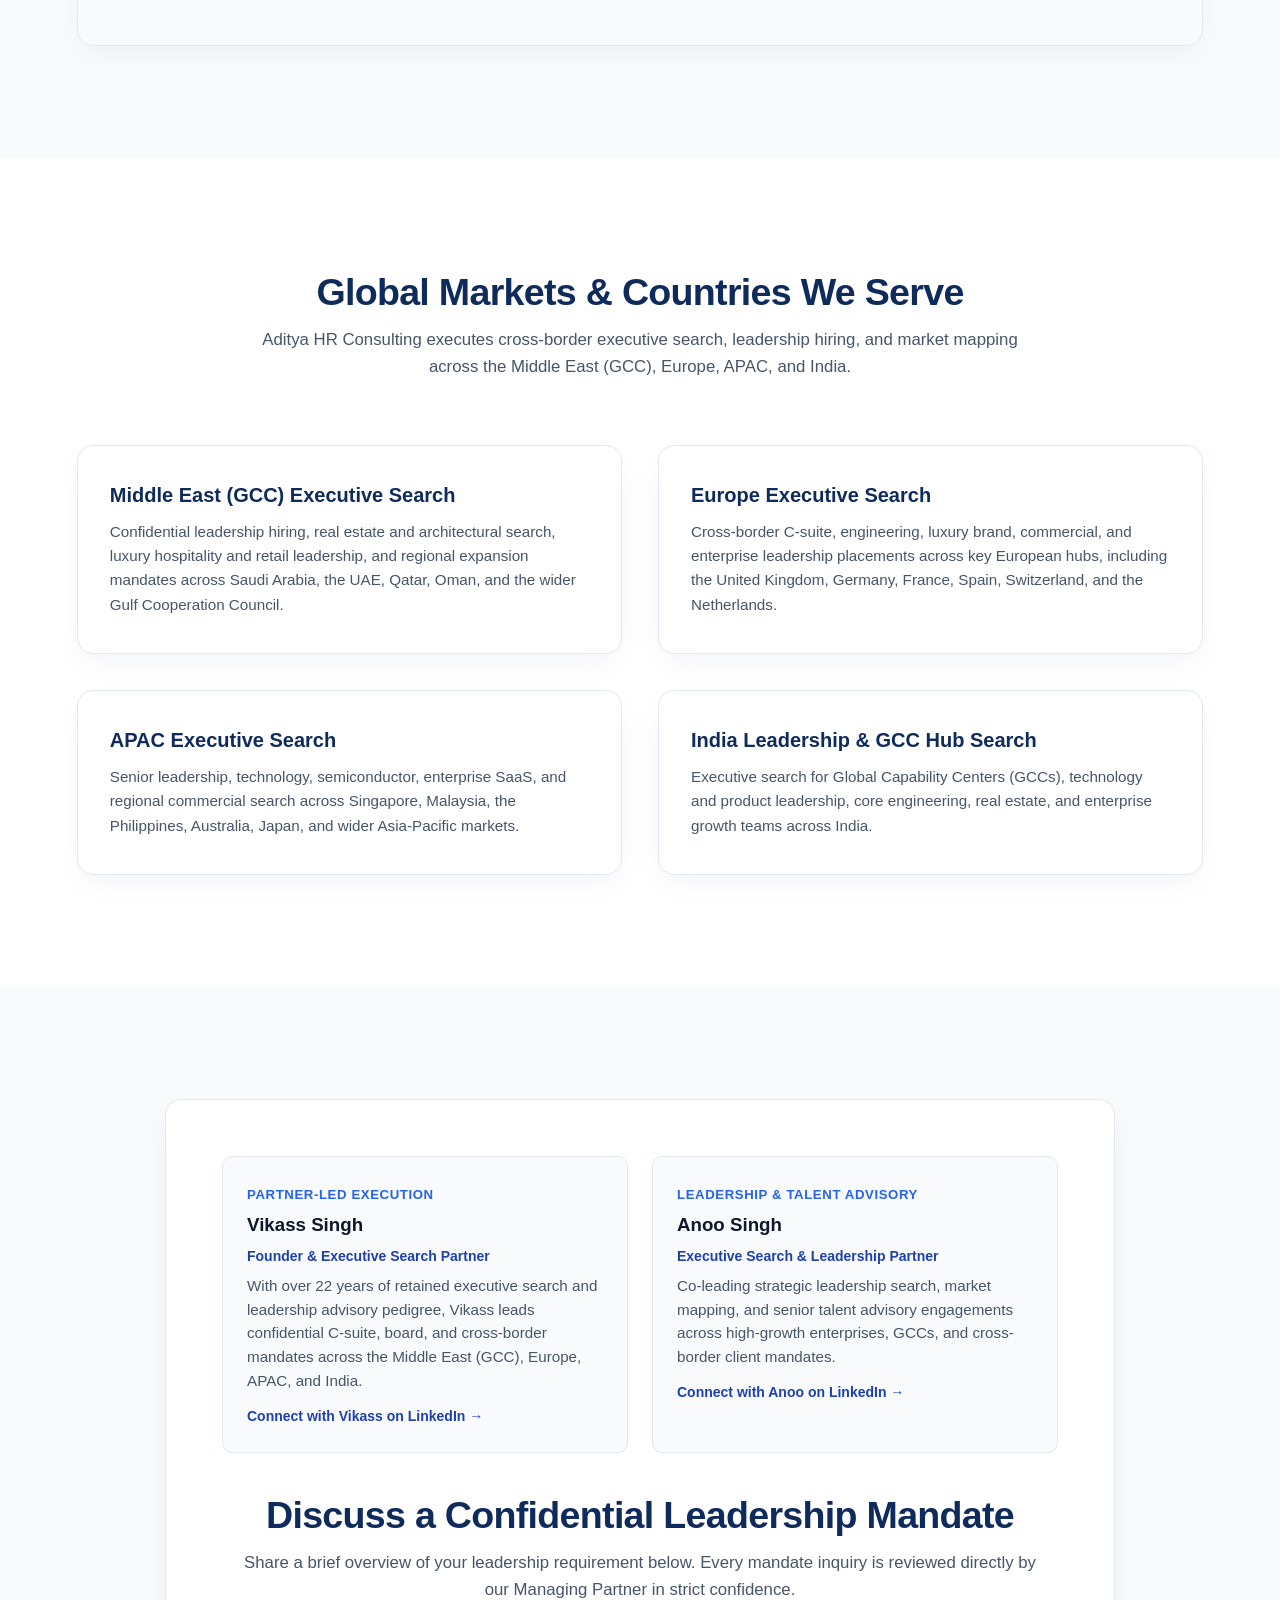
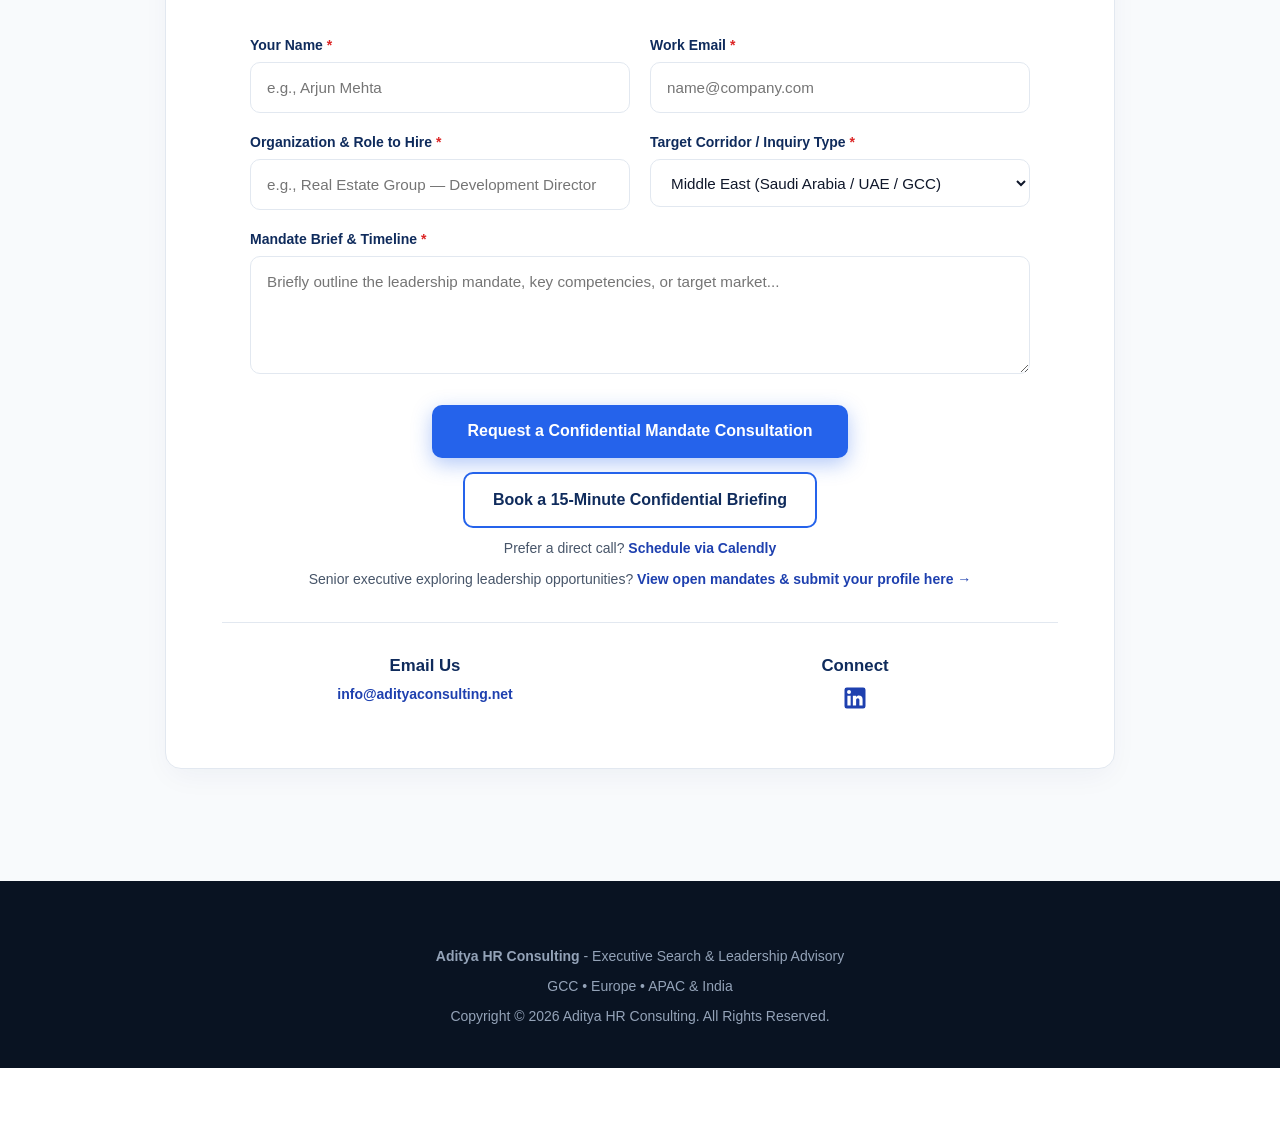
==== commit bcf226bf: "Update index.html" ====
--- a/index.html
+++ b/index.html
@@ -1158,13 +1158,13 @@
                     <h2>Trusted Advisors in Global Executive Search</h2>
                 </div>
                 <p class="about-copy">
-                    At Aditya HR Consulting, we specialize in headhunting transformational leaders who shape industries and accelerate business growth.
+                    At Aditya HR Consulting, we partner as an executive search firm to map talent ecosystems and discreetly headhunt senior leaders and specialized talent who shape business outcomes.
                 </p>
                 <p class="about-copy">
-                    Our approach combines deep market intelligence, cross-border reach, and strict confidentiality to recruit senior executives across Technology, Luxury Hospitality &amp; Retail, Real Estate, GCCs, and Core Engineering.
+                    Our practice is built around deep domain research, market intelligence, and confidential outreach across Technology, Real Estate &amp; Architecture, Luxury Hospitality &amp; Retail, GCCs, and Core Engineering.
                 </p>
                 <p class="about-copy">
-                    Partnering with boards, founders, and enterprise leadership across the Middle East (GCC), Europe, APAC, and India, we build leadership teams that drive innovation, operational excellence, and long-term value.
+                    Working directly with boards, founders, and leadership teams across the GCC, Europe, APAC, and India, we help organizations bring in proven executives suited for complex mandates and cross-border growth.
                 </p>
             </div>
             <div>
@@ -1642,6 +1642,7 @@
                     </p>
                 </div>
             </div>
+        </div>
     </section>
 
     <!-- Footer -->
@@ -1661,4 +1662,4 @@
     <script src="//code.tidio.co/uuhjrxehkznzn8o6mbf0hukmbmzk4m7f.js" async></script>
     
 </body>
-</html>+</html>
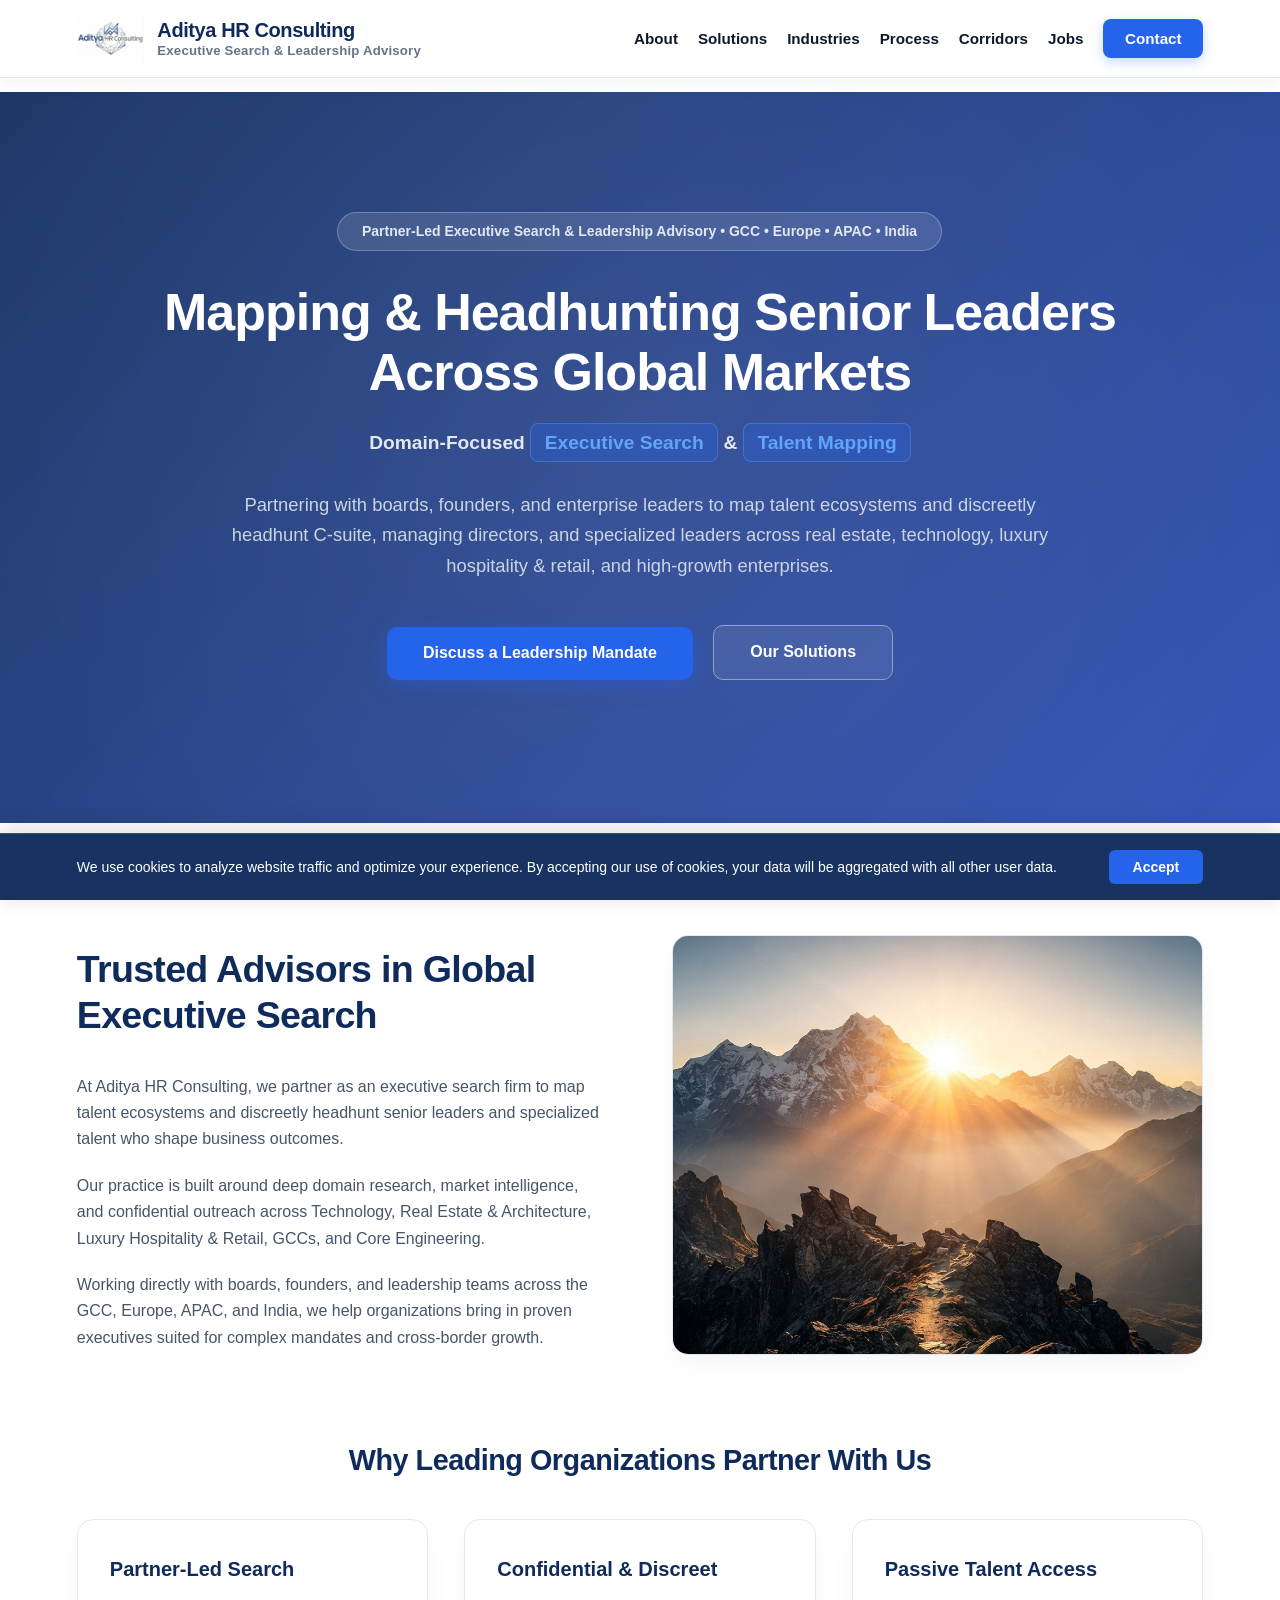
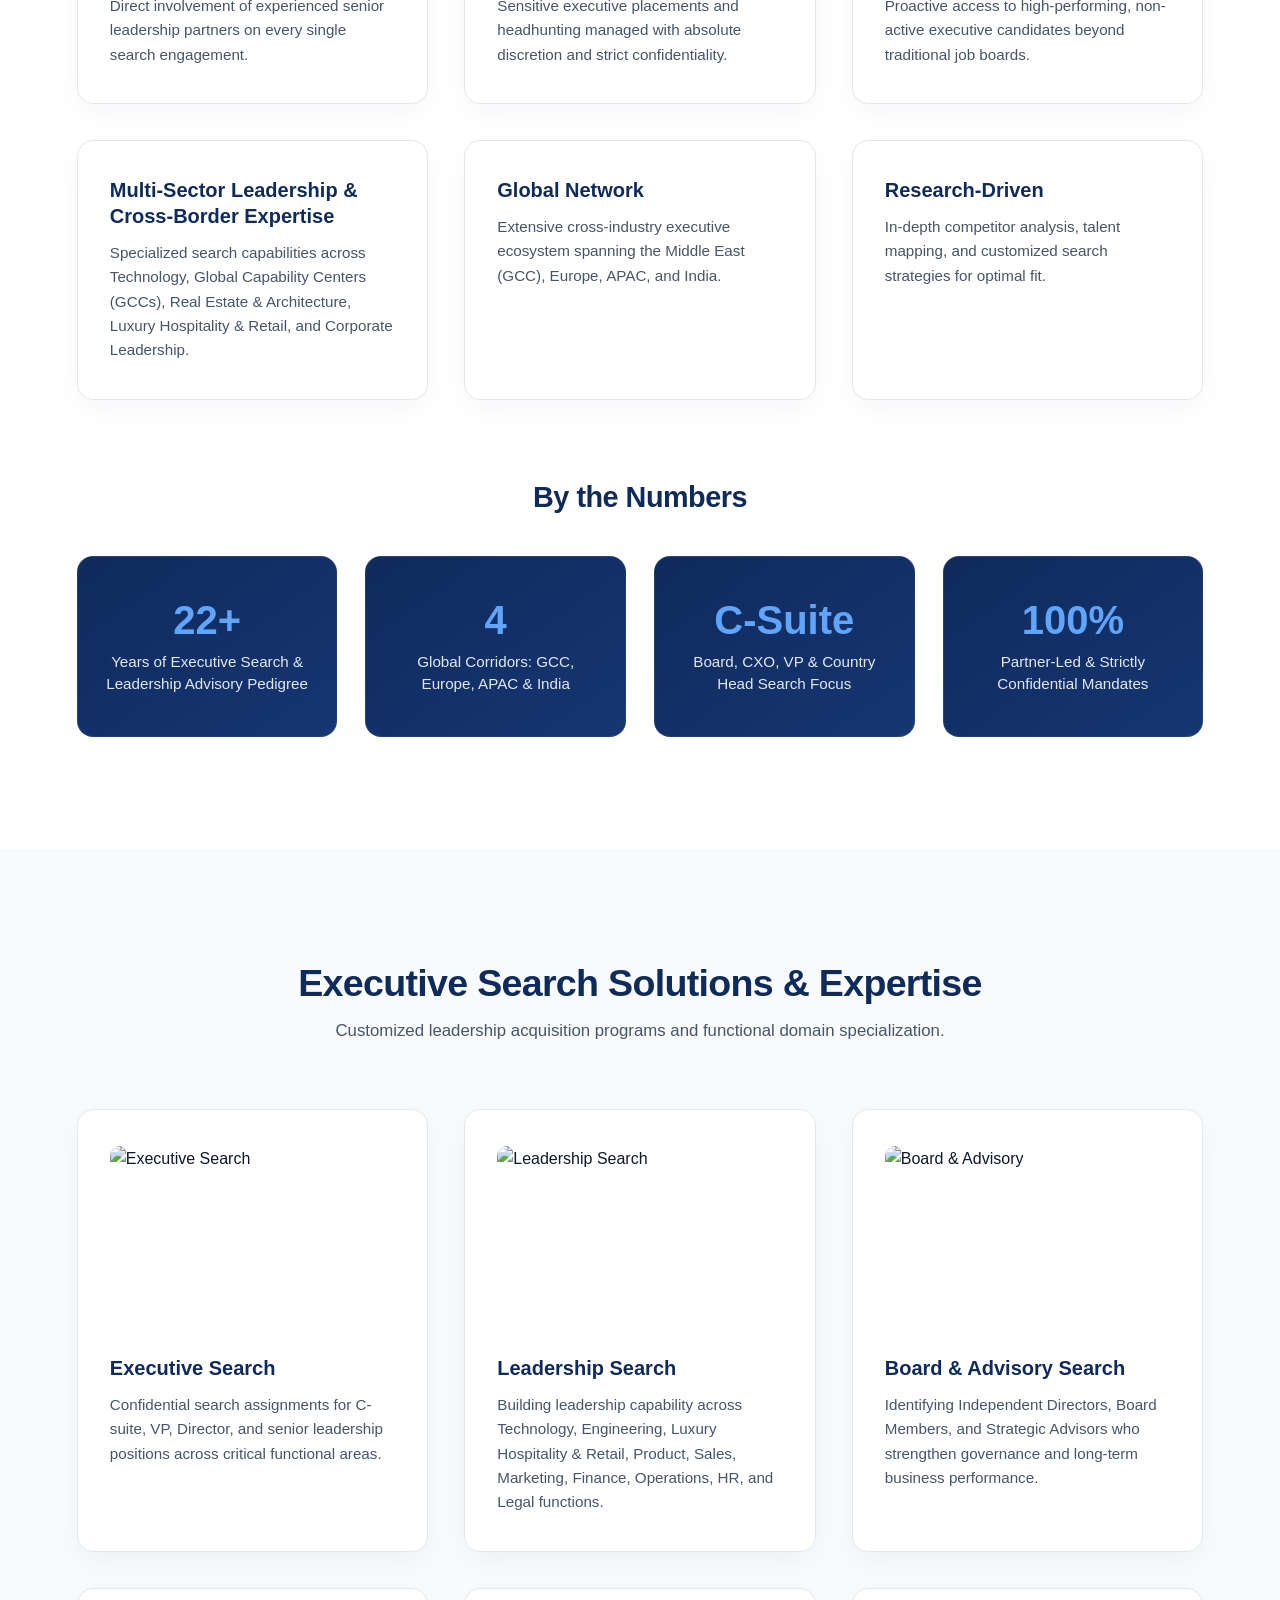
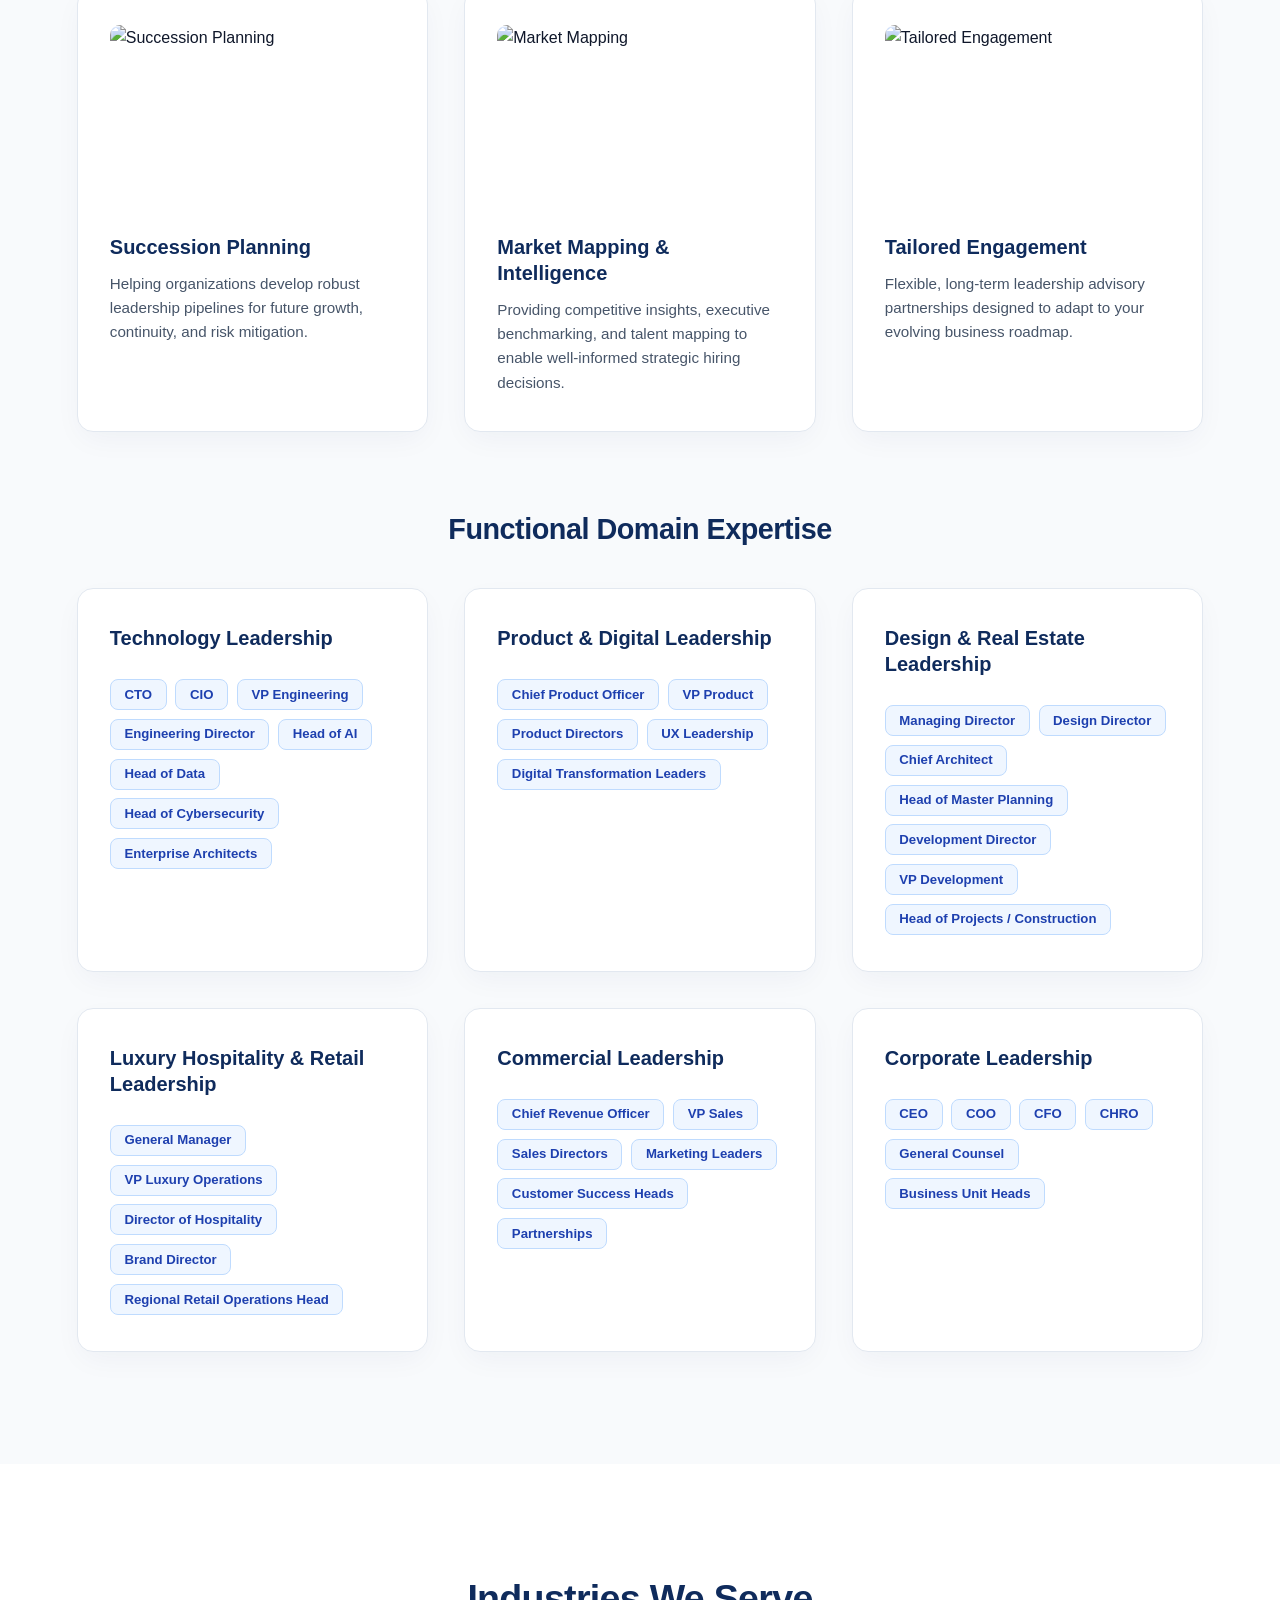
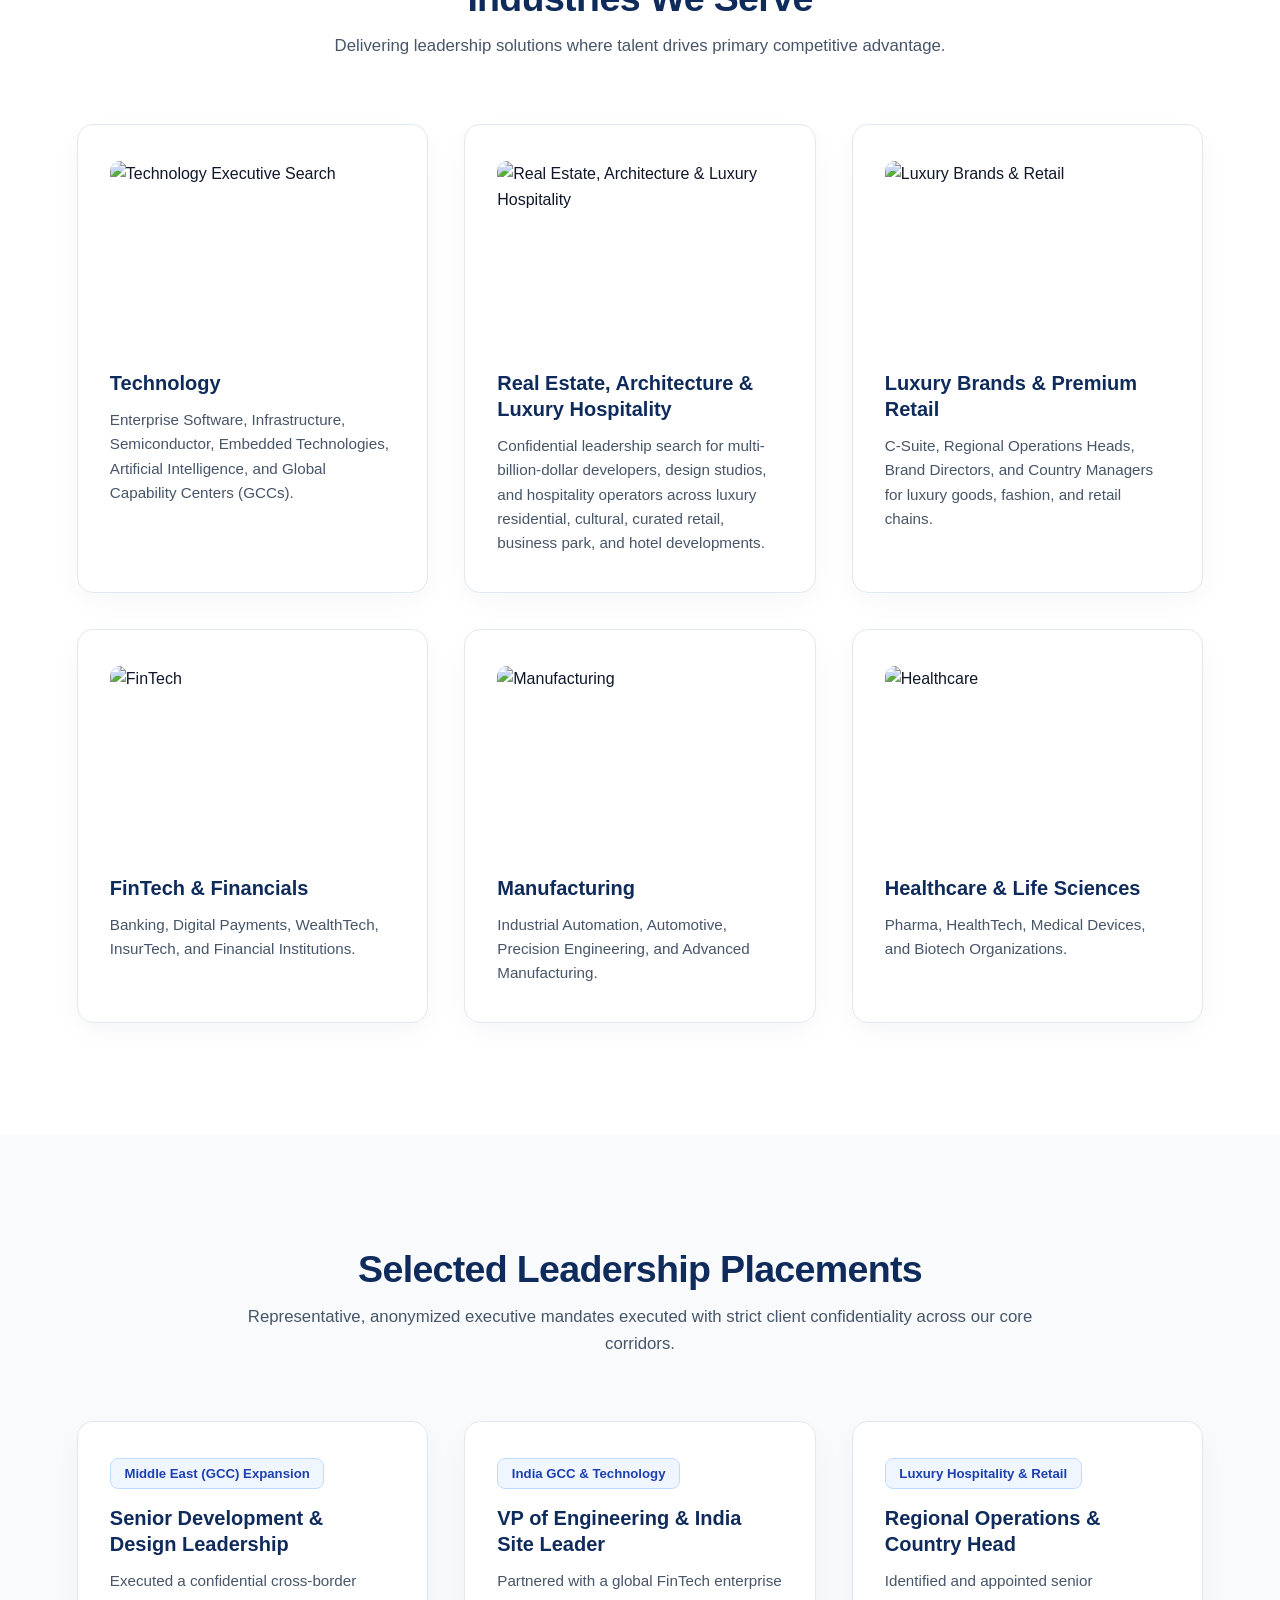
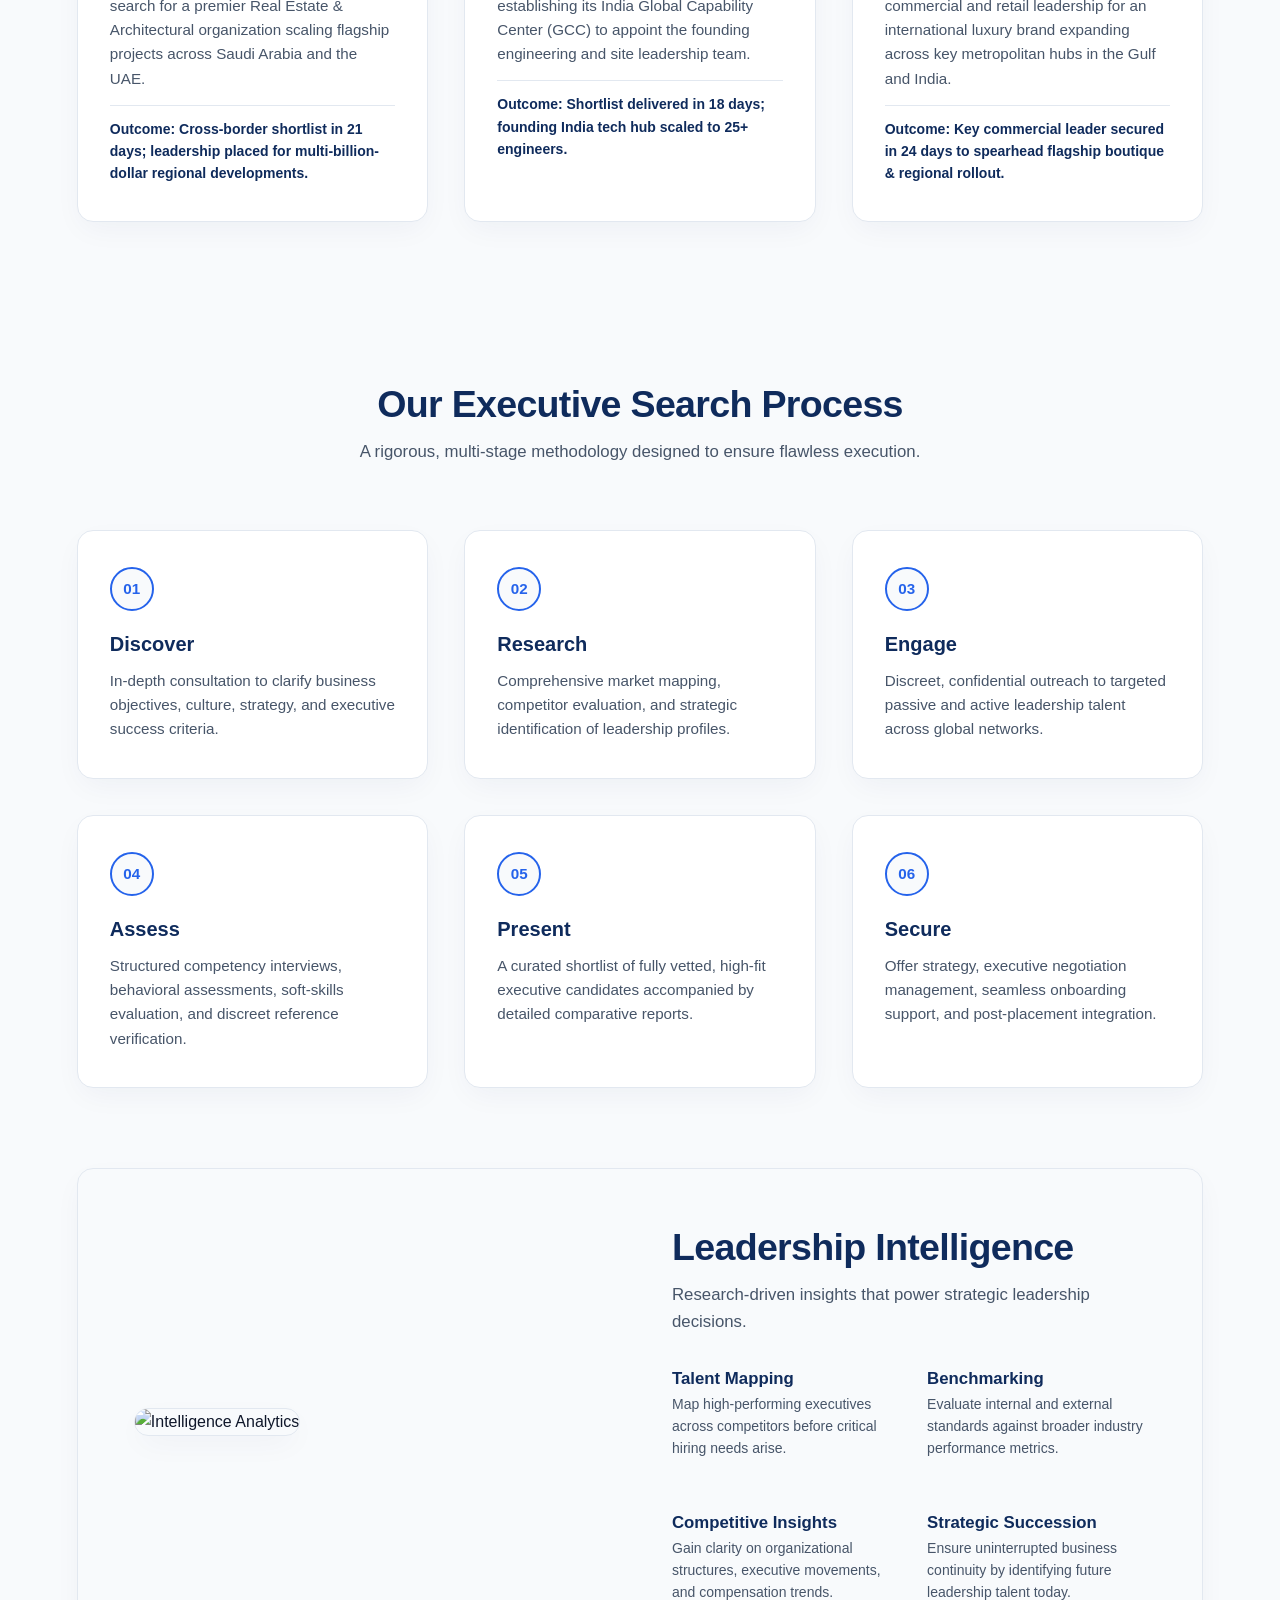
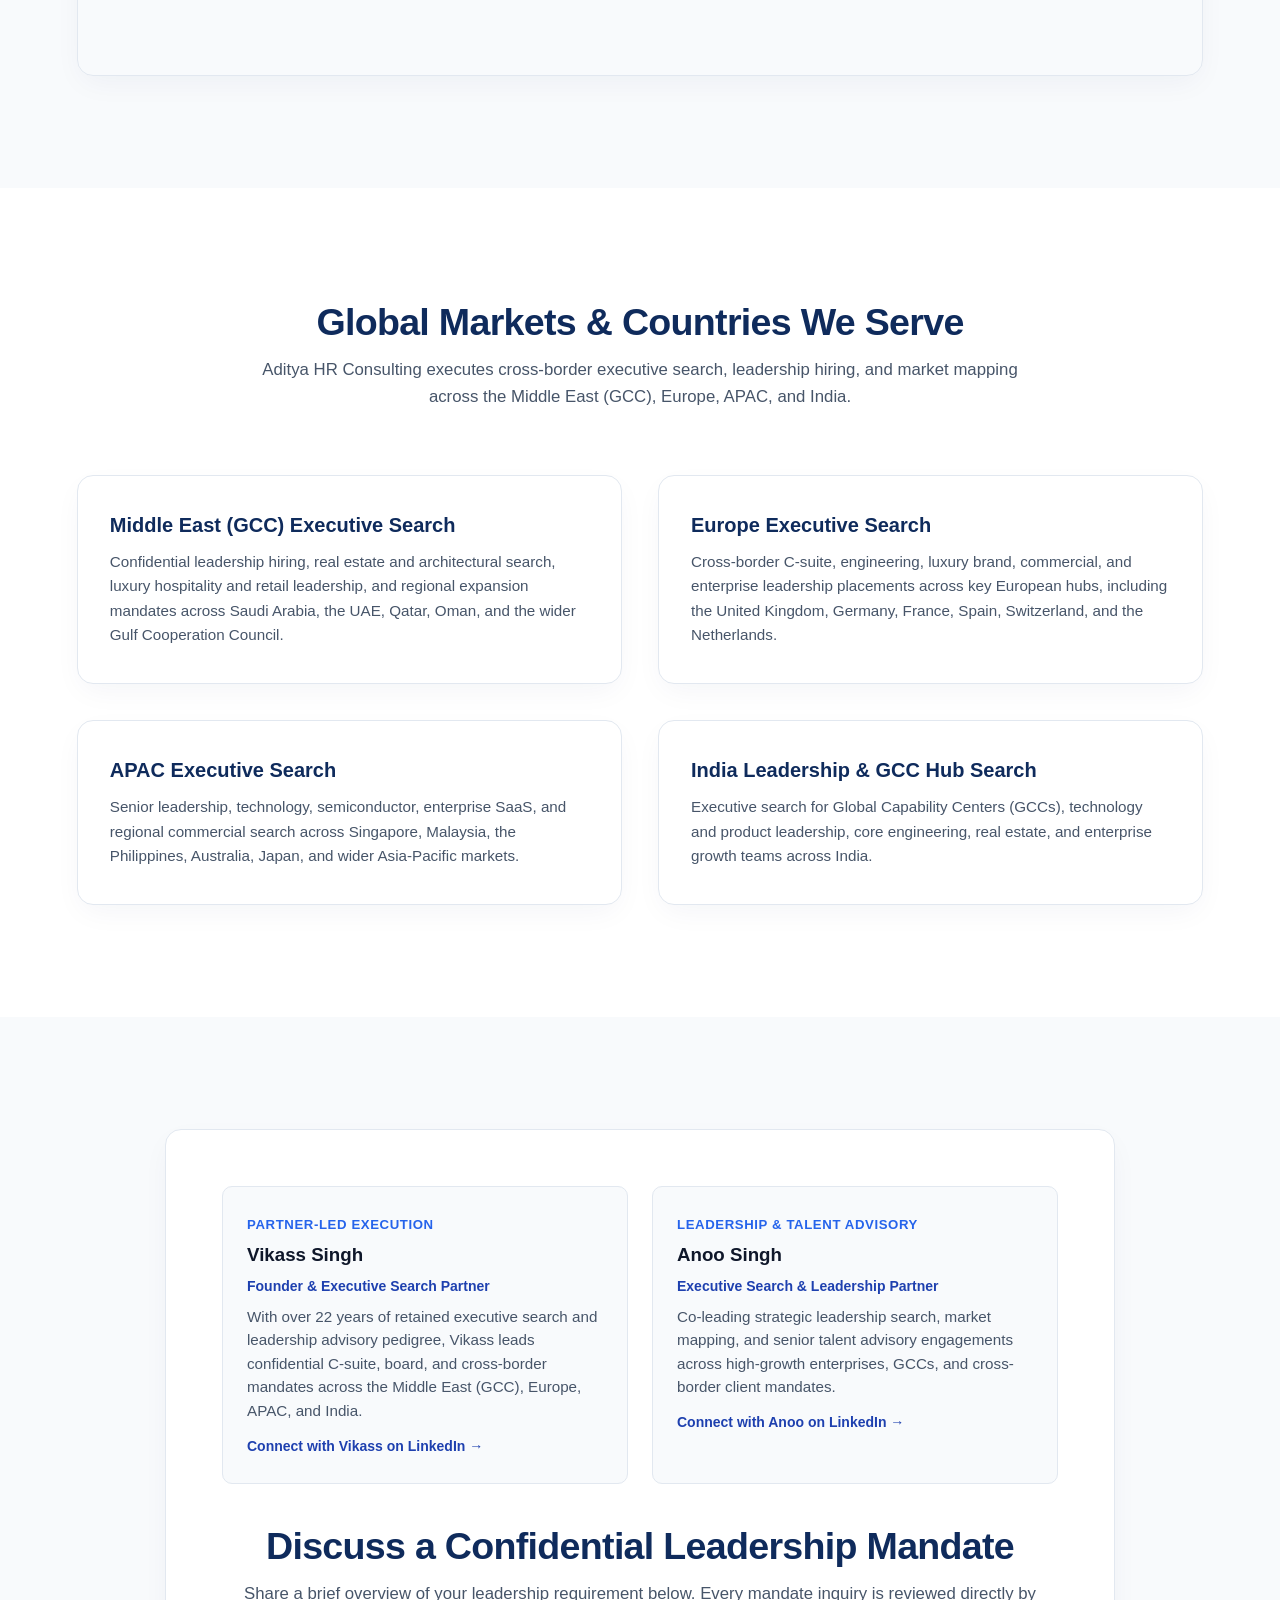
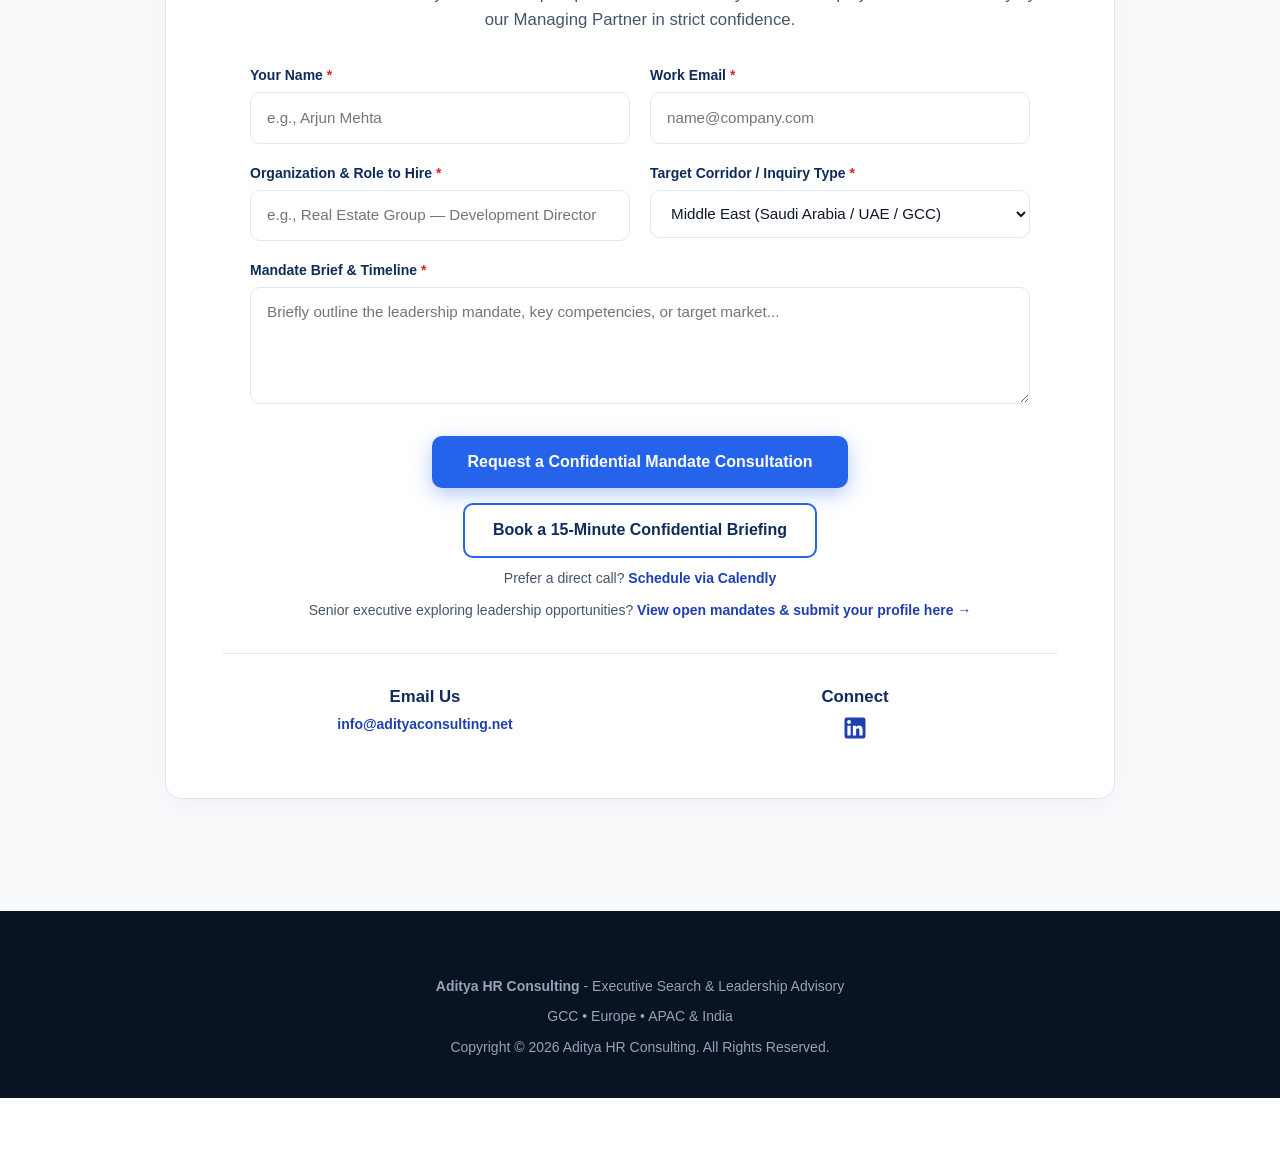
==== commit 9e9b31ce: "Update index.html" ====
--- a/index.html
+++ b/index.html
@@ -1137,13 +1137,13 @@
     <section class="hero">
         <span class="hero-tag">Partner-Led Executive Search &amp; Leadership Advisory &bull; GCC &bull; Europe &bull; APAC &bull; India</span>
         
-        <h1>Building Leadership Teams That Drive Business Growth</h1>
+        <h1>Mapping &amp; Headhunting Senior Leaders Across Global Markets</h1>
         
         <div class="hero-keywords">
-            Specializing in <span class="highlight-blue">Cross-Border Executive Search</span> &amp; <span class="highlight-blue">Leadership Advisory</span>
-        </div>
-
-        <p>Confidential headhunting for C-suite, managing directors, and specialized leaders across real estate, technology, luxury hospitality &amp; retail, and high-growth enterprises.</p>
+            Domain-Focused <span class="highlight-blue">Executive Search</span> &amp; <span class="highlight-blue">Talent Mapping</span>
+        </div>
+
+        <p>Partnering with boards, founders, and enterprise leaders to map talent ecosystems and discreetly headhunt C-suite, managing directors, and specialized leaders across real estate, technology, luxury hospitality &amp; retail, and high-growth enterprises.</p>
         <div class="hero-buttons">
             <a href="#contact" class="btn">Discuss a Leadership Mandate</a>
             <a href="#solutions" class="btn btn-outline">Our Solutions</a>
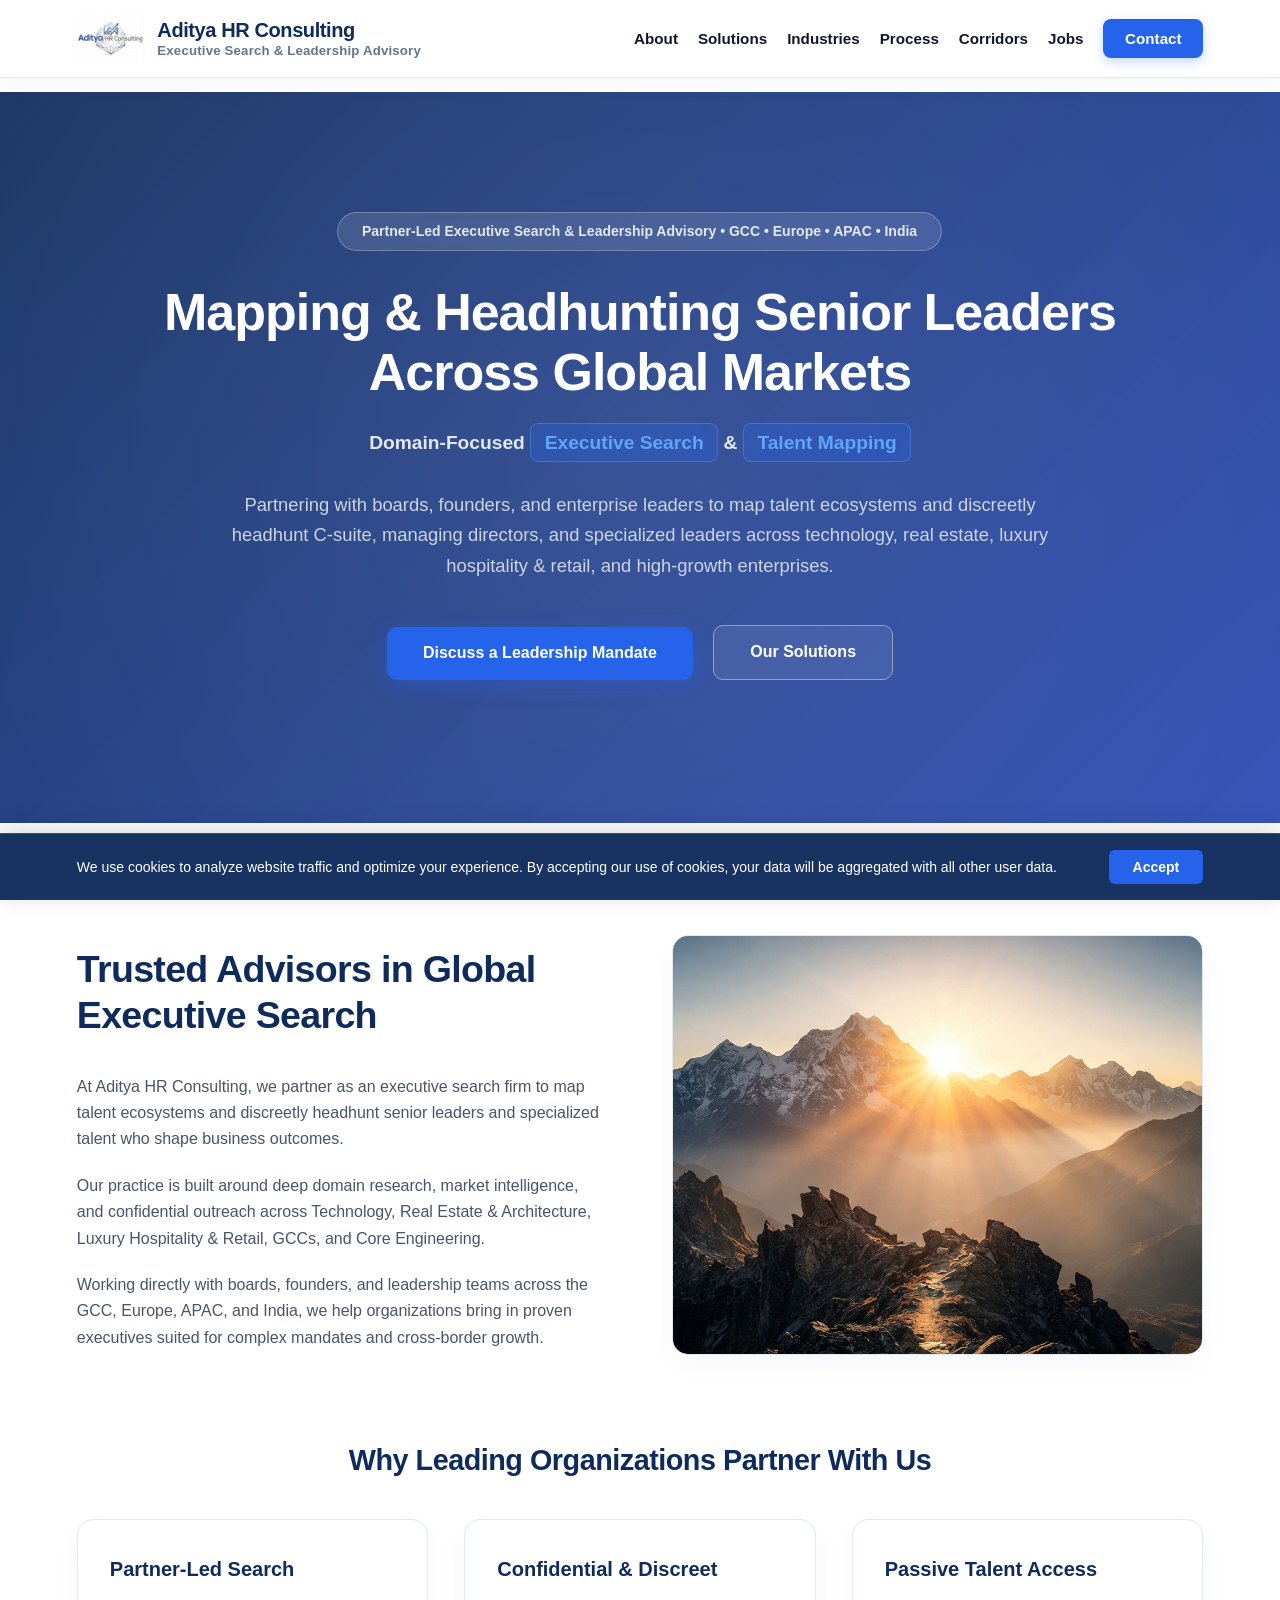
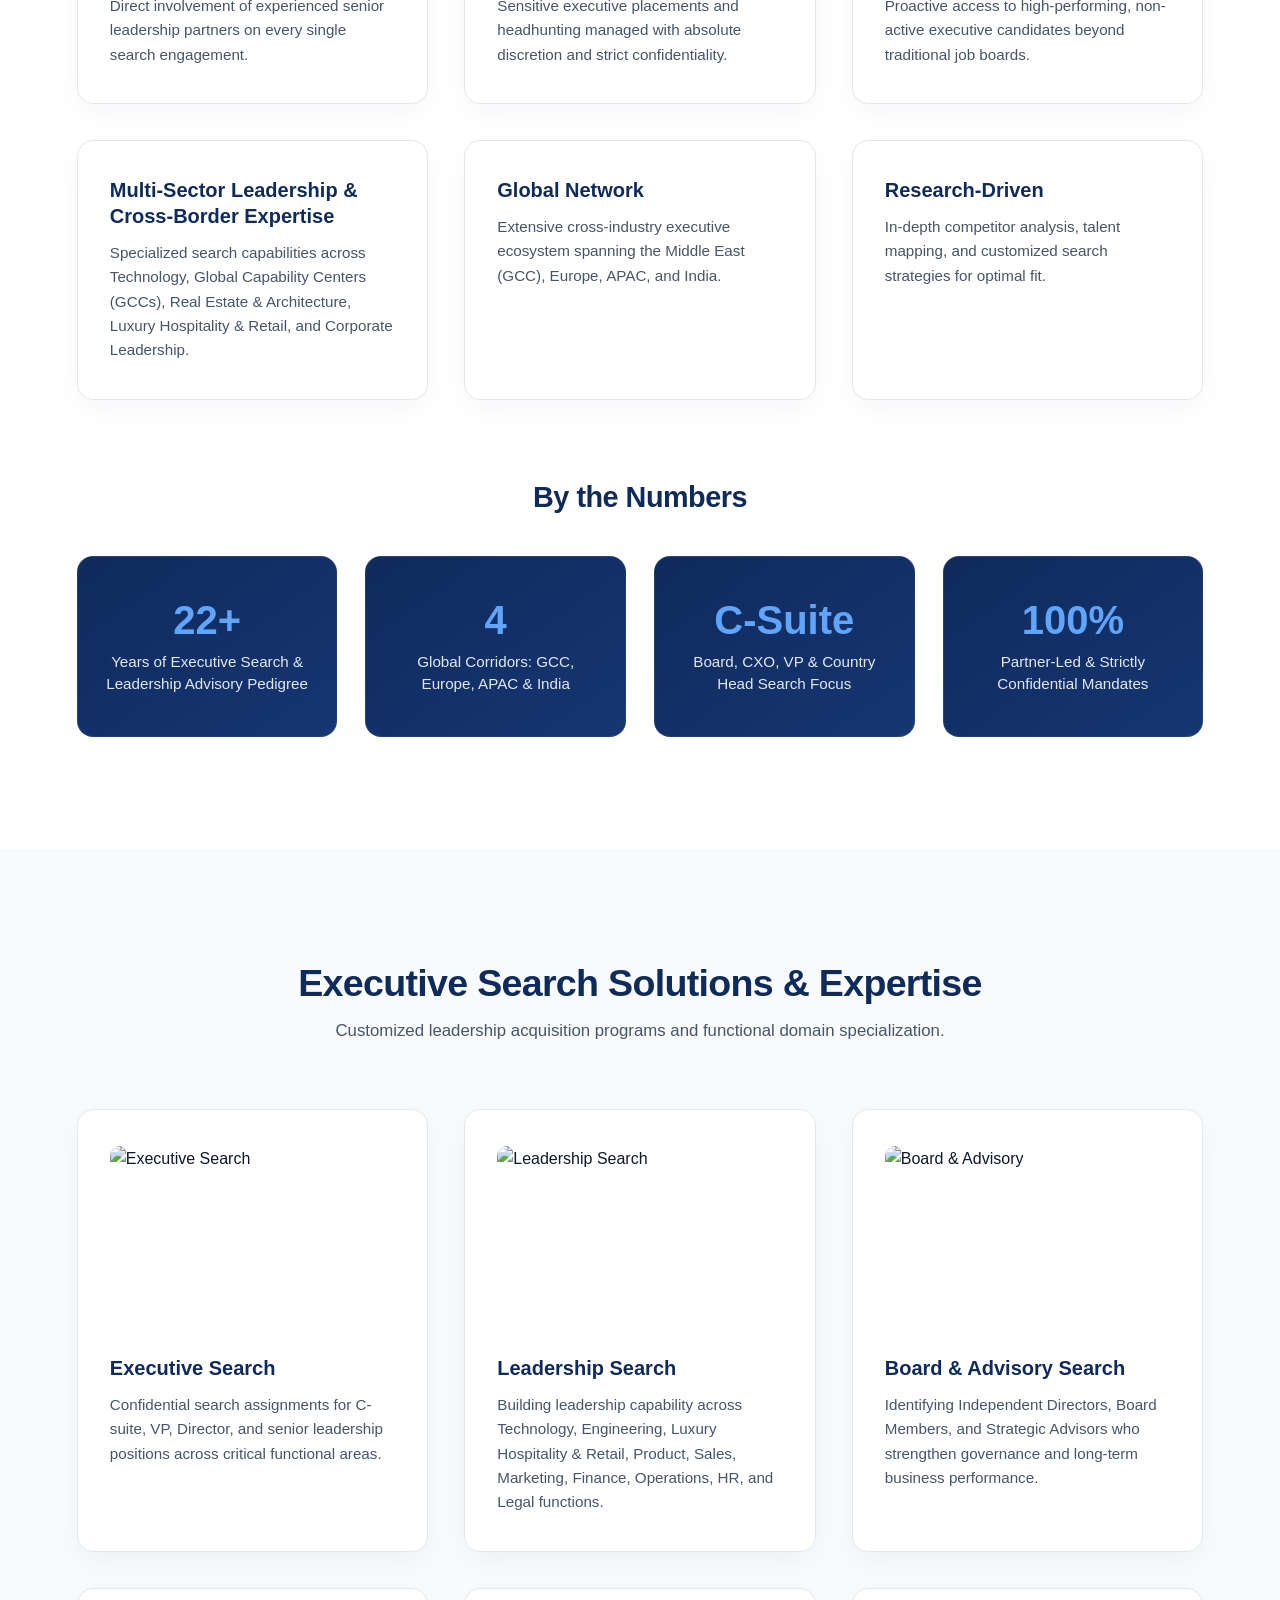
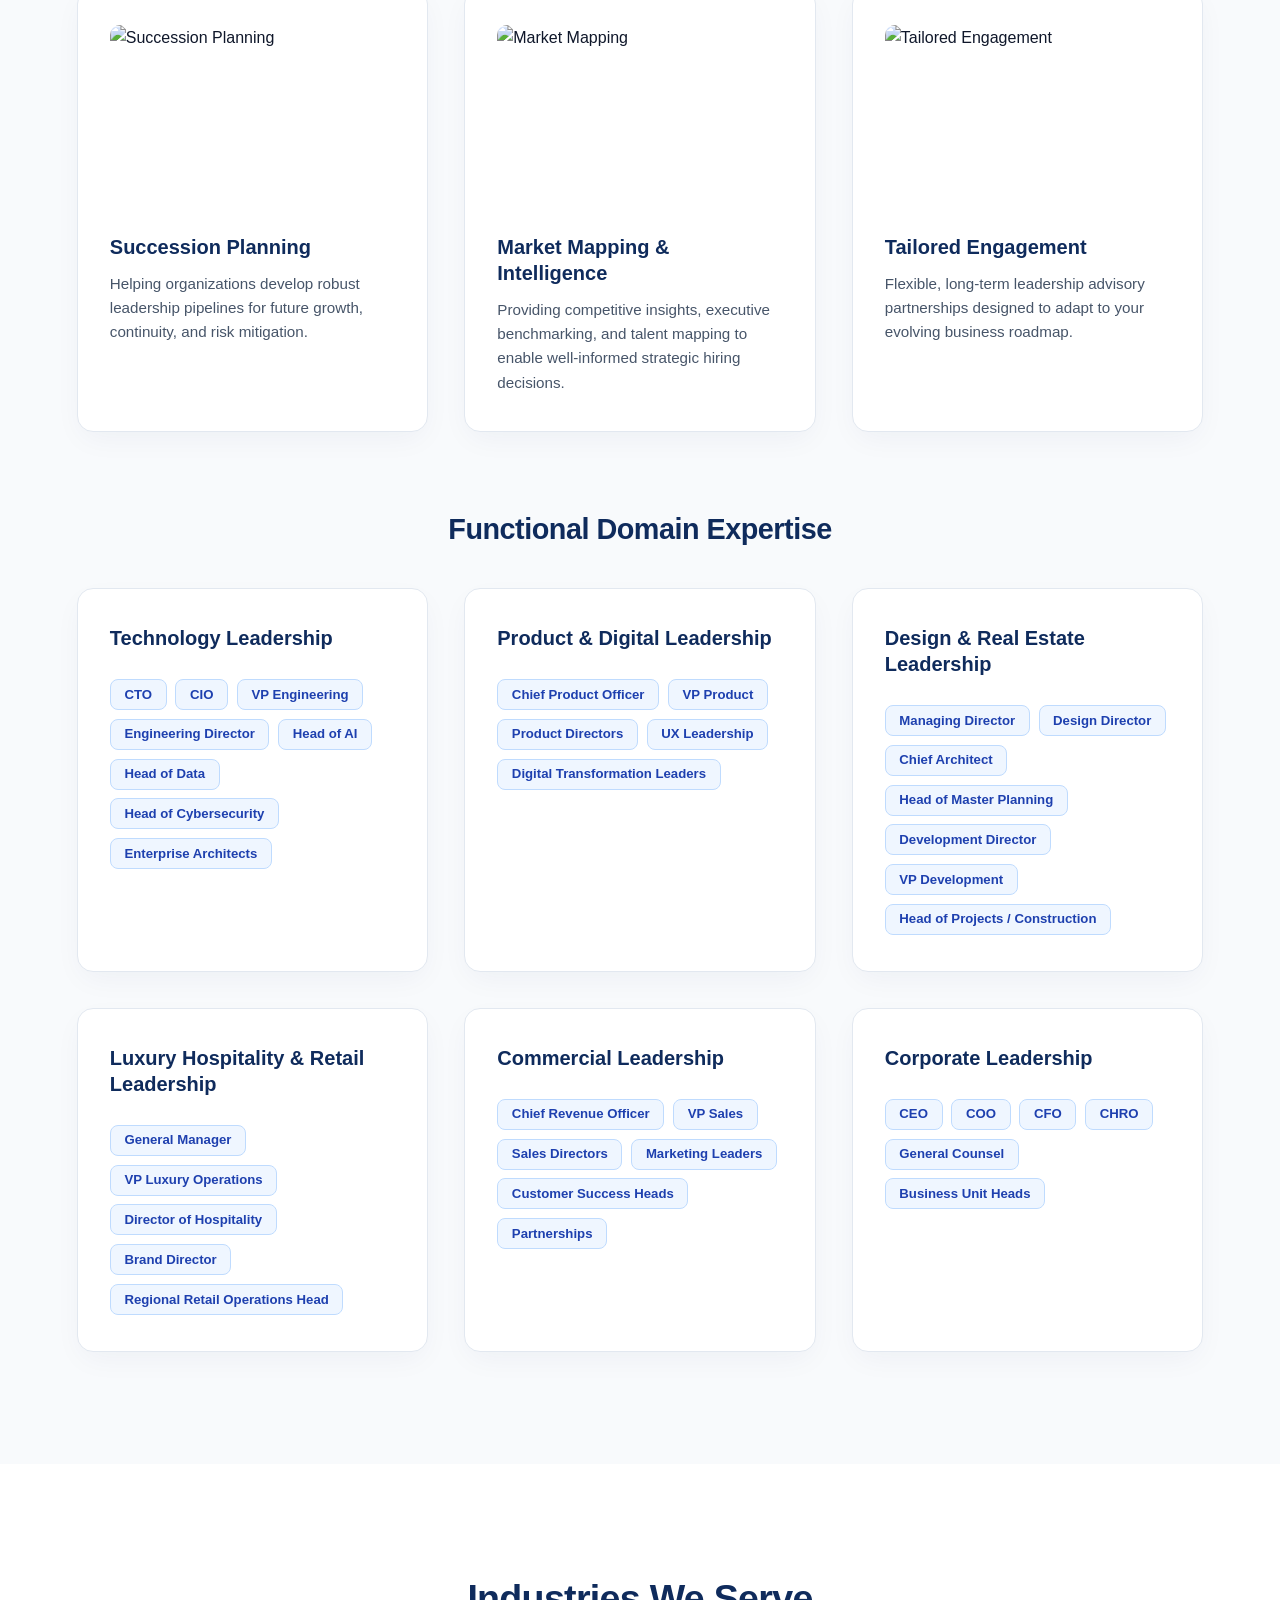
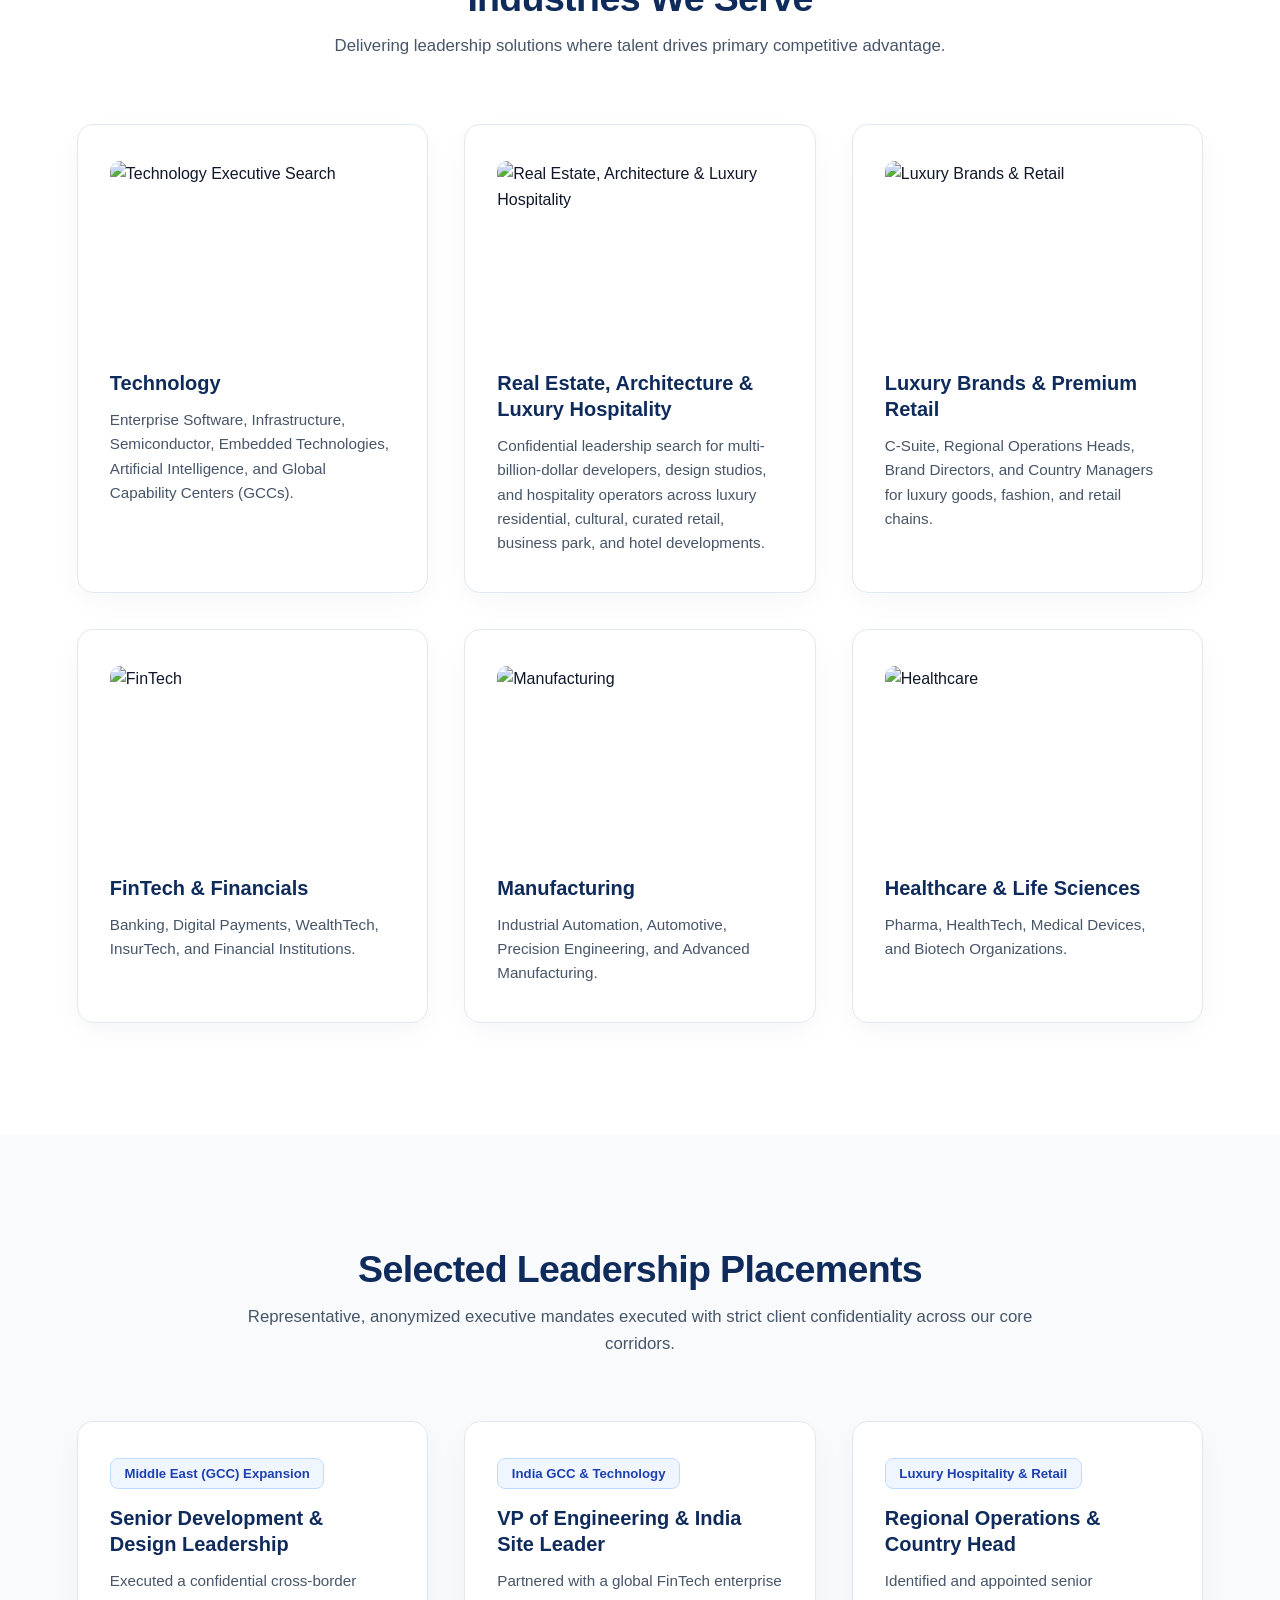
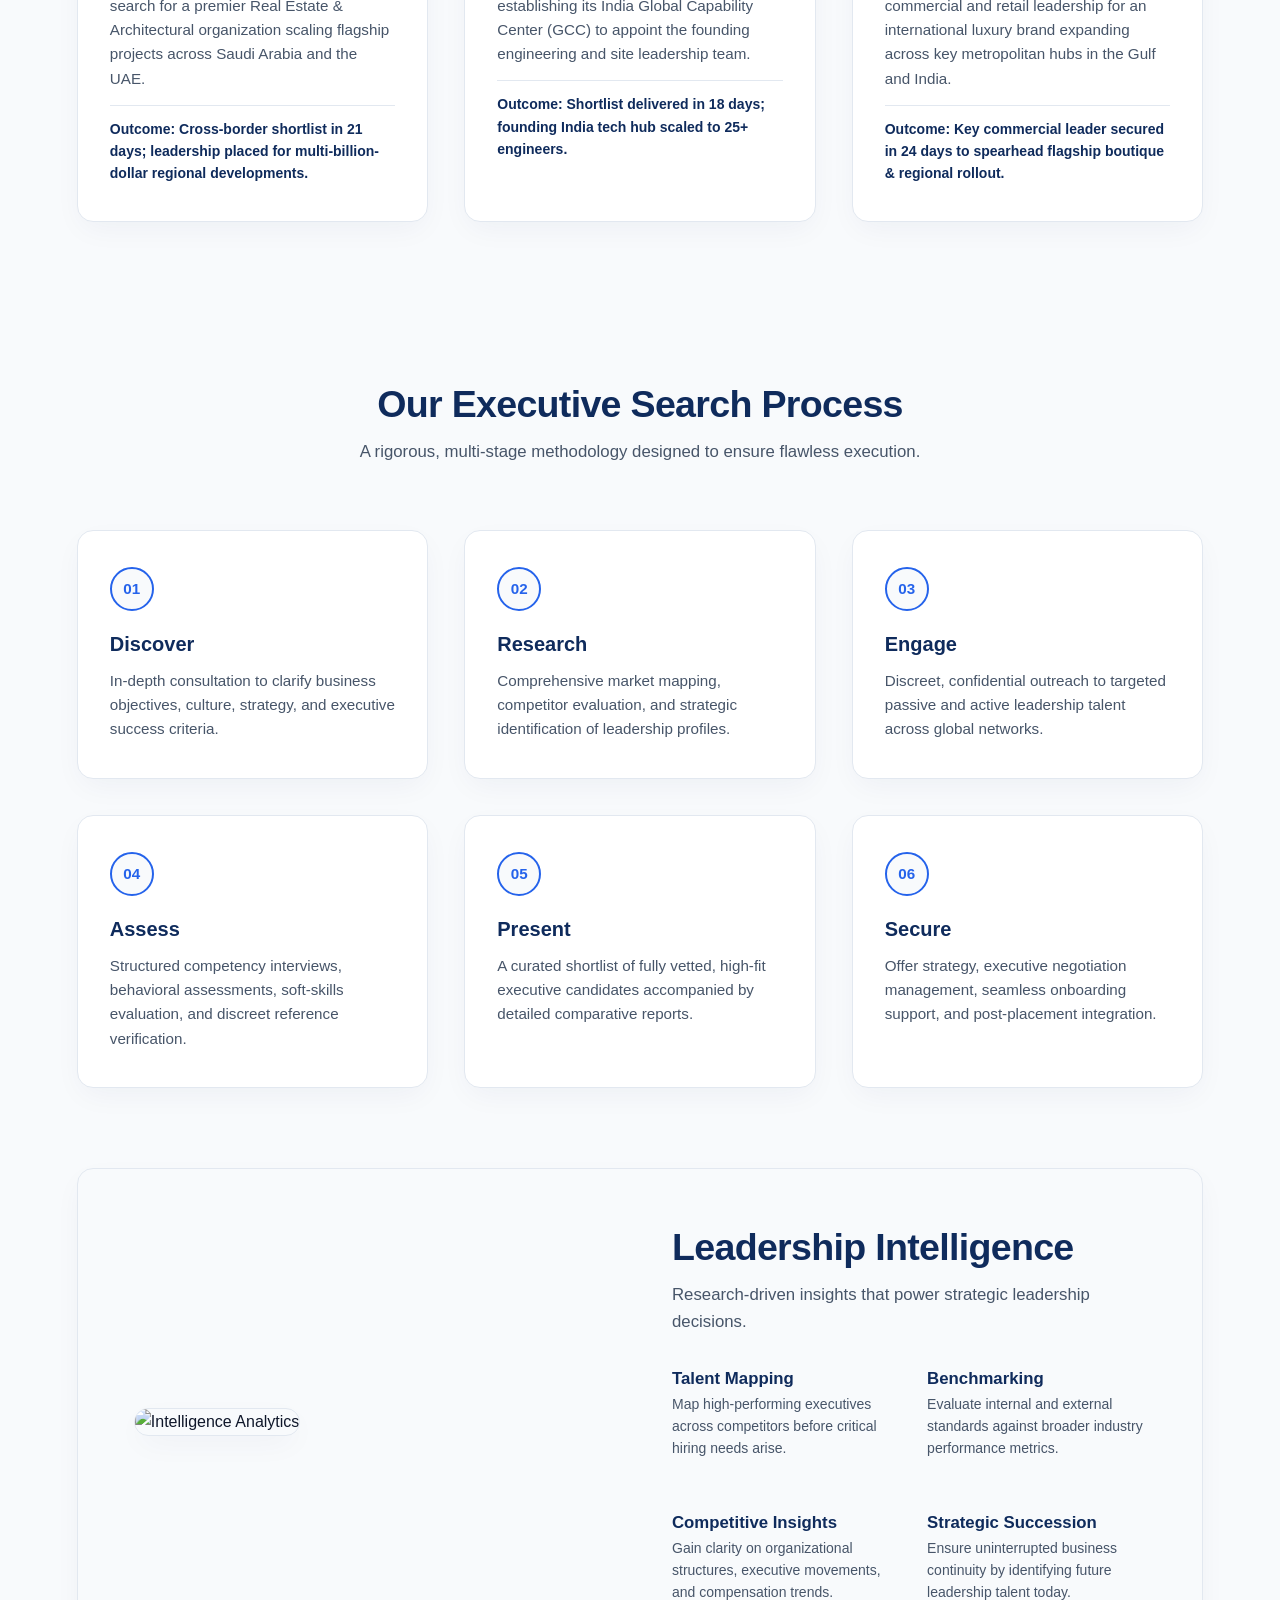
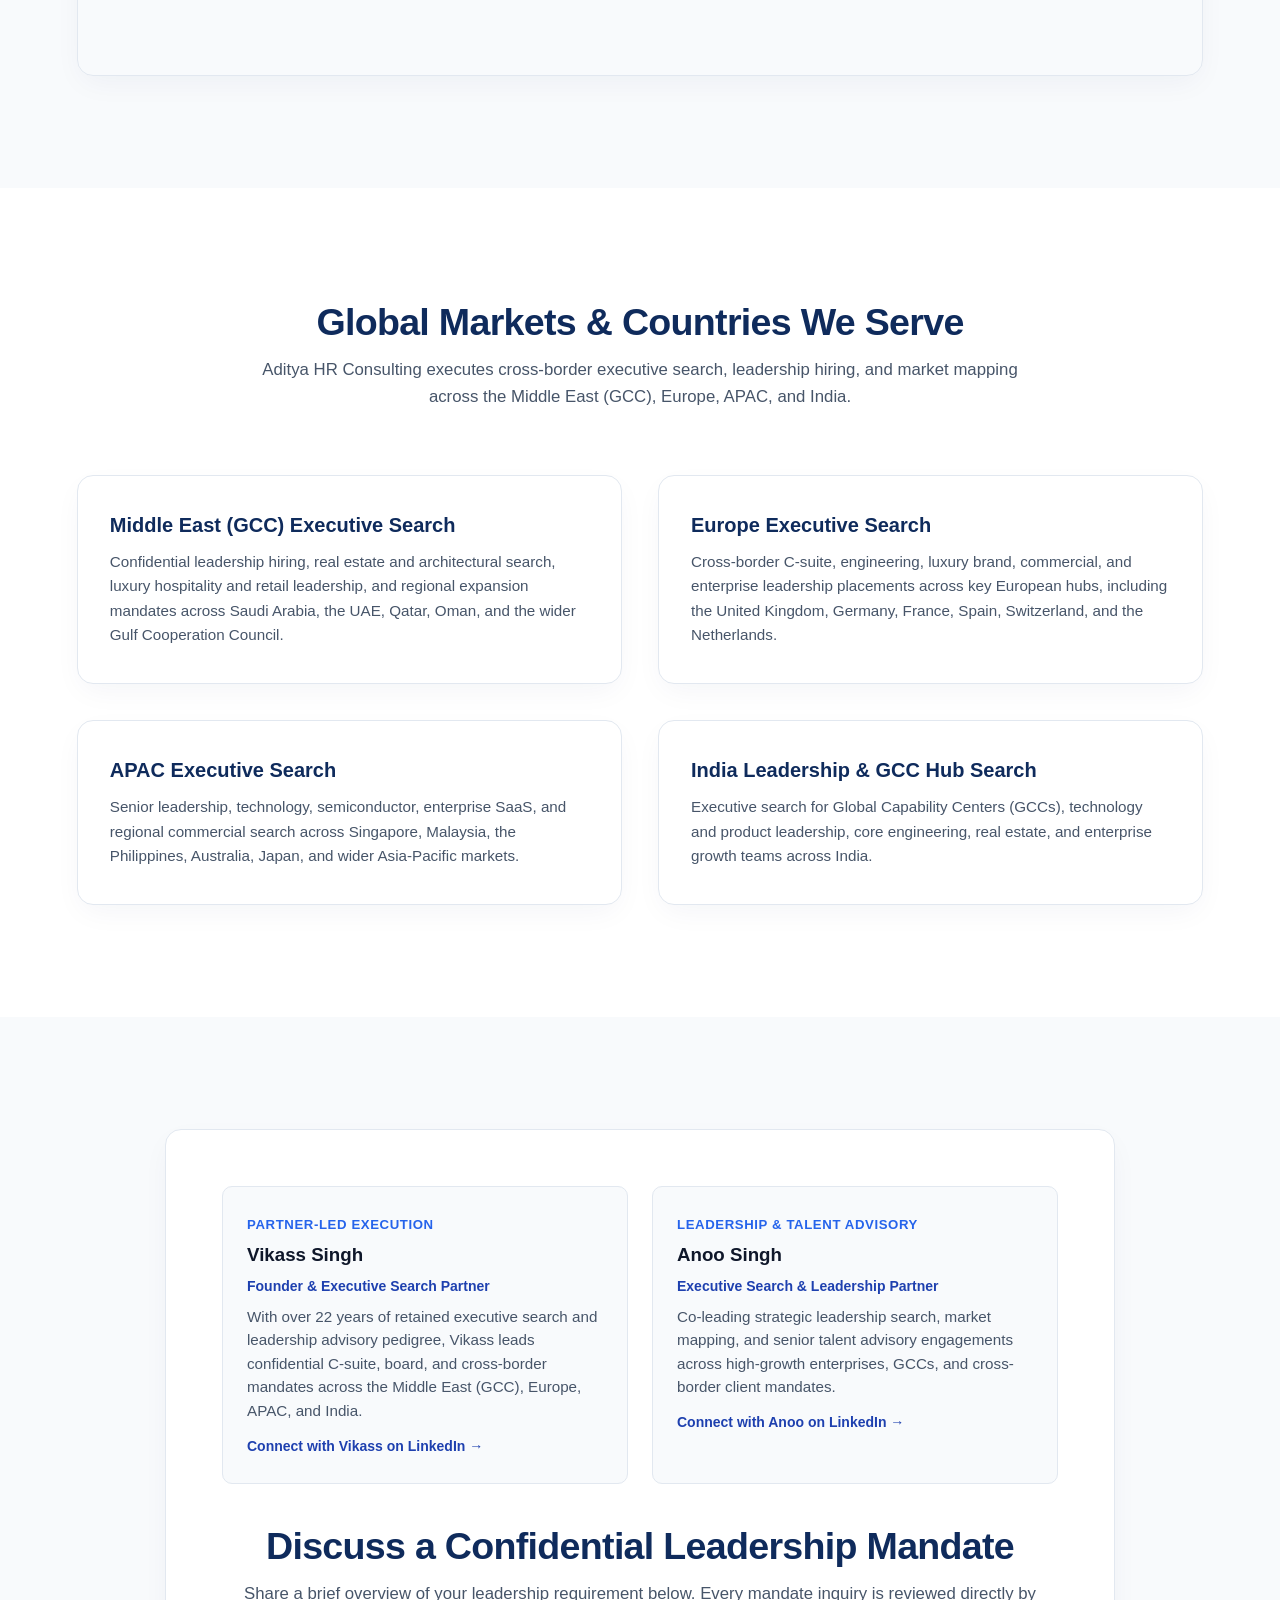
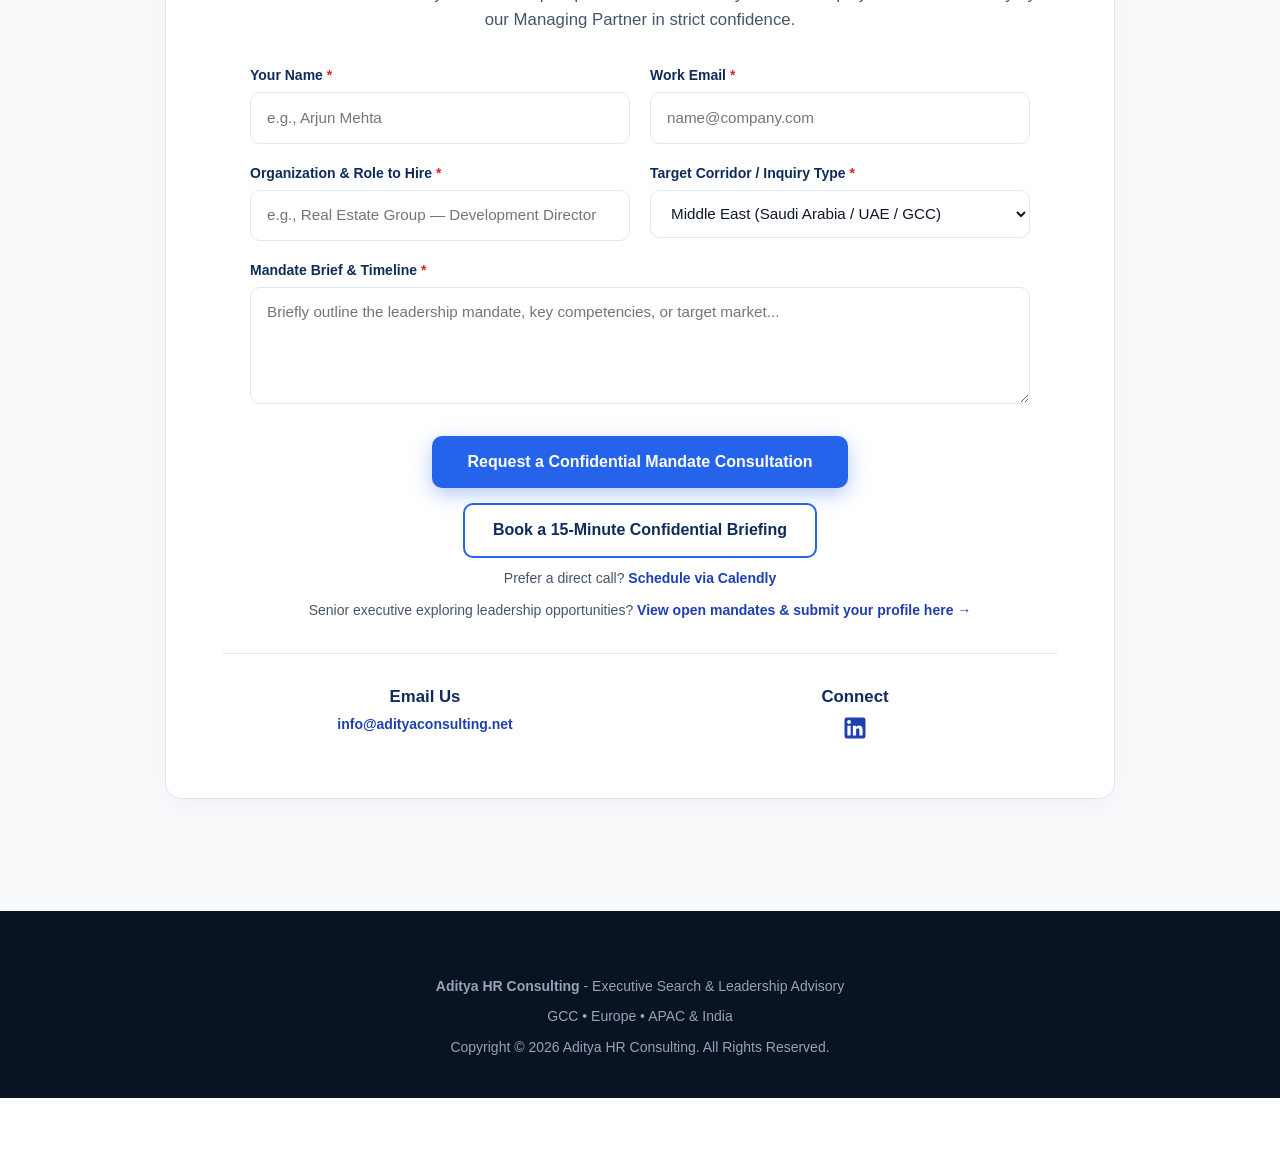
==== commit 4b9e6b08: "Update index.html" ====
--- a/index.html
+++ b/index.html
@@ -1143,7 +1143,7 @@
             Domain-Focused <span class="highlight-blue">Executive Search</span> &amp; <span class="highlight-blue">Talent Mapping</span>
         </div>
 
-        <p>Partnering with boards, founders, and enterprise leaders to map talent ecosystems and discreetly headhunt C-suite, managing directors, and specialized leaders across real estate, technology, luxury hospitality &amp; retail, and high-growth enterprises.</p>
+        <p>Partnering with boards, founders, and enterprise leaders to map talent ecosystems and discreetly headhunt C-suite, managing directors, and specialized leaders across technology, real estate, luxury hospitality &amp; retail, and high-growth enterprises.</p>
         <div class="hero-buttons">
             <a href="#contact" class="btn">Discuss a Leadership Mandate</a>
             <a href="#solutions" class="btn btn-outline">Our Solutions</a>
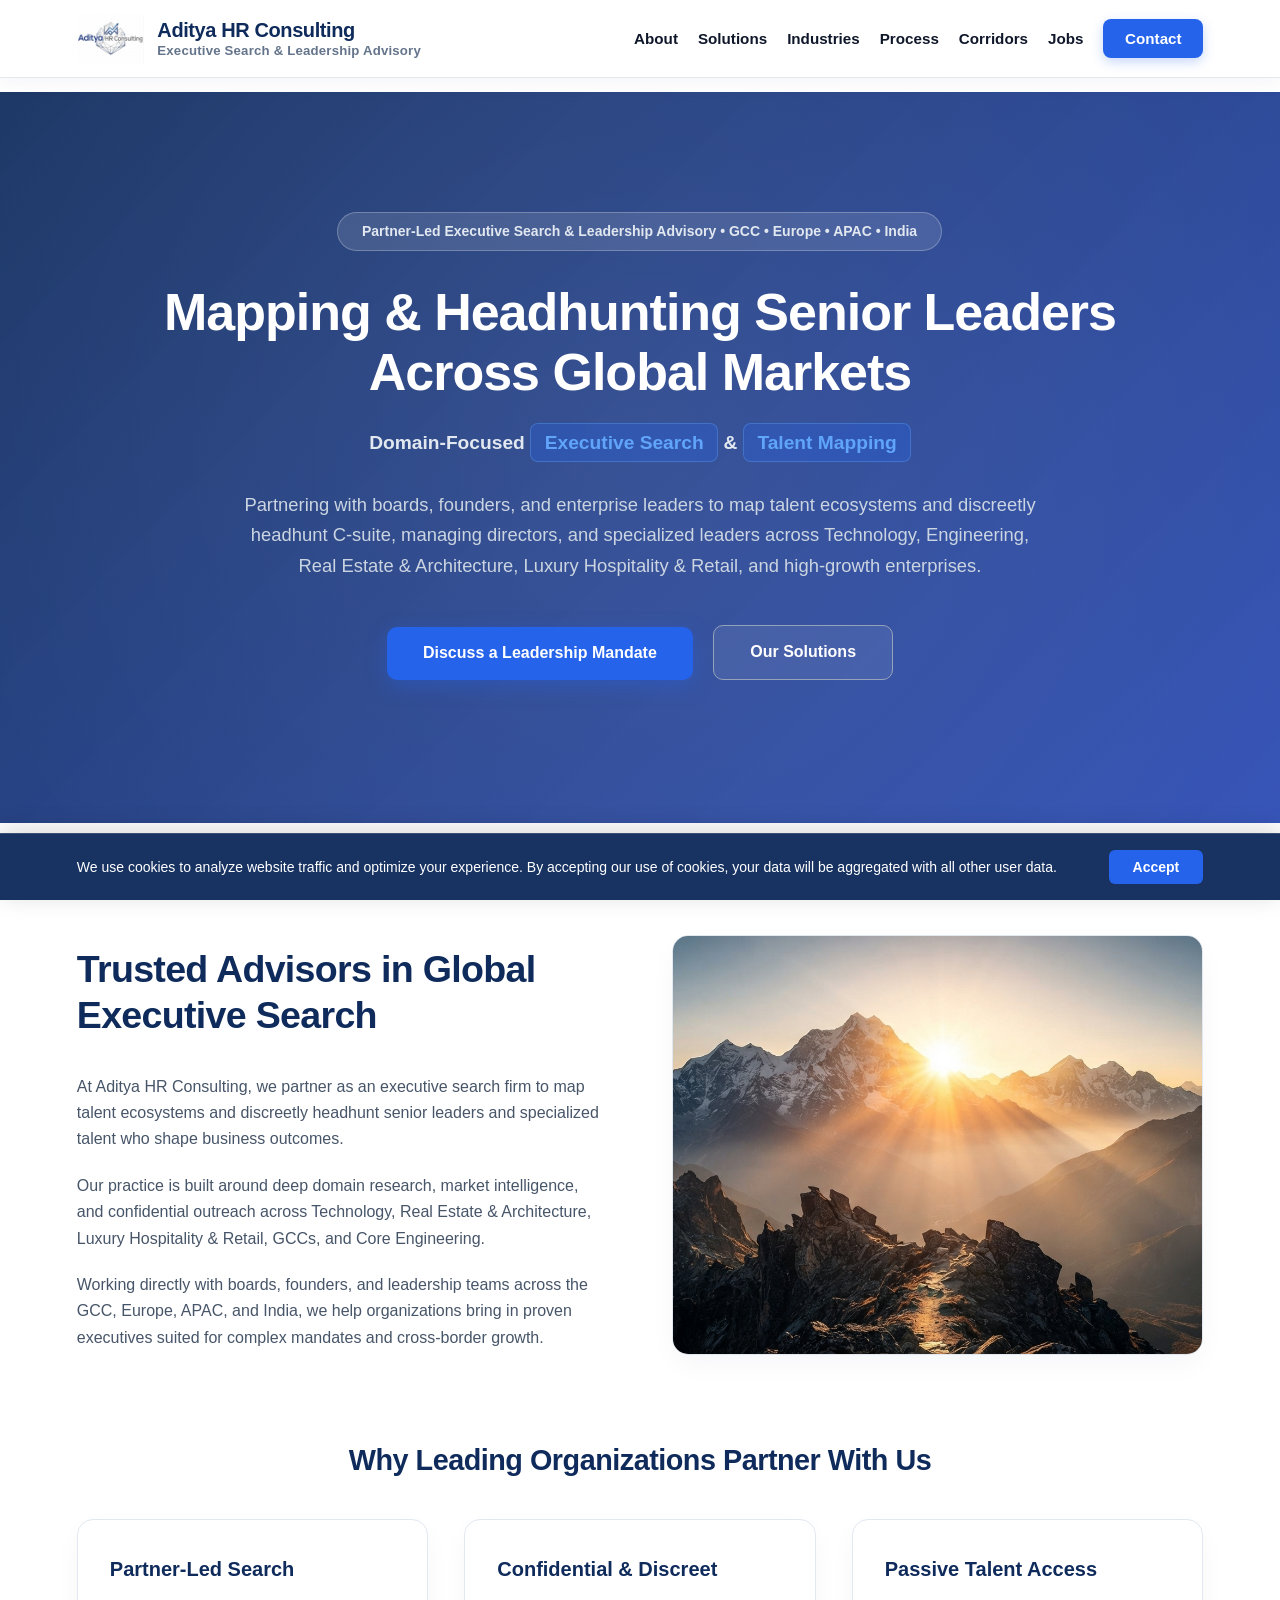
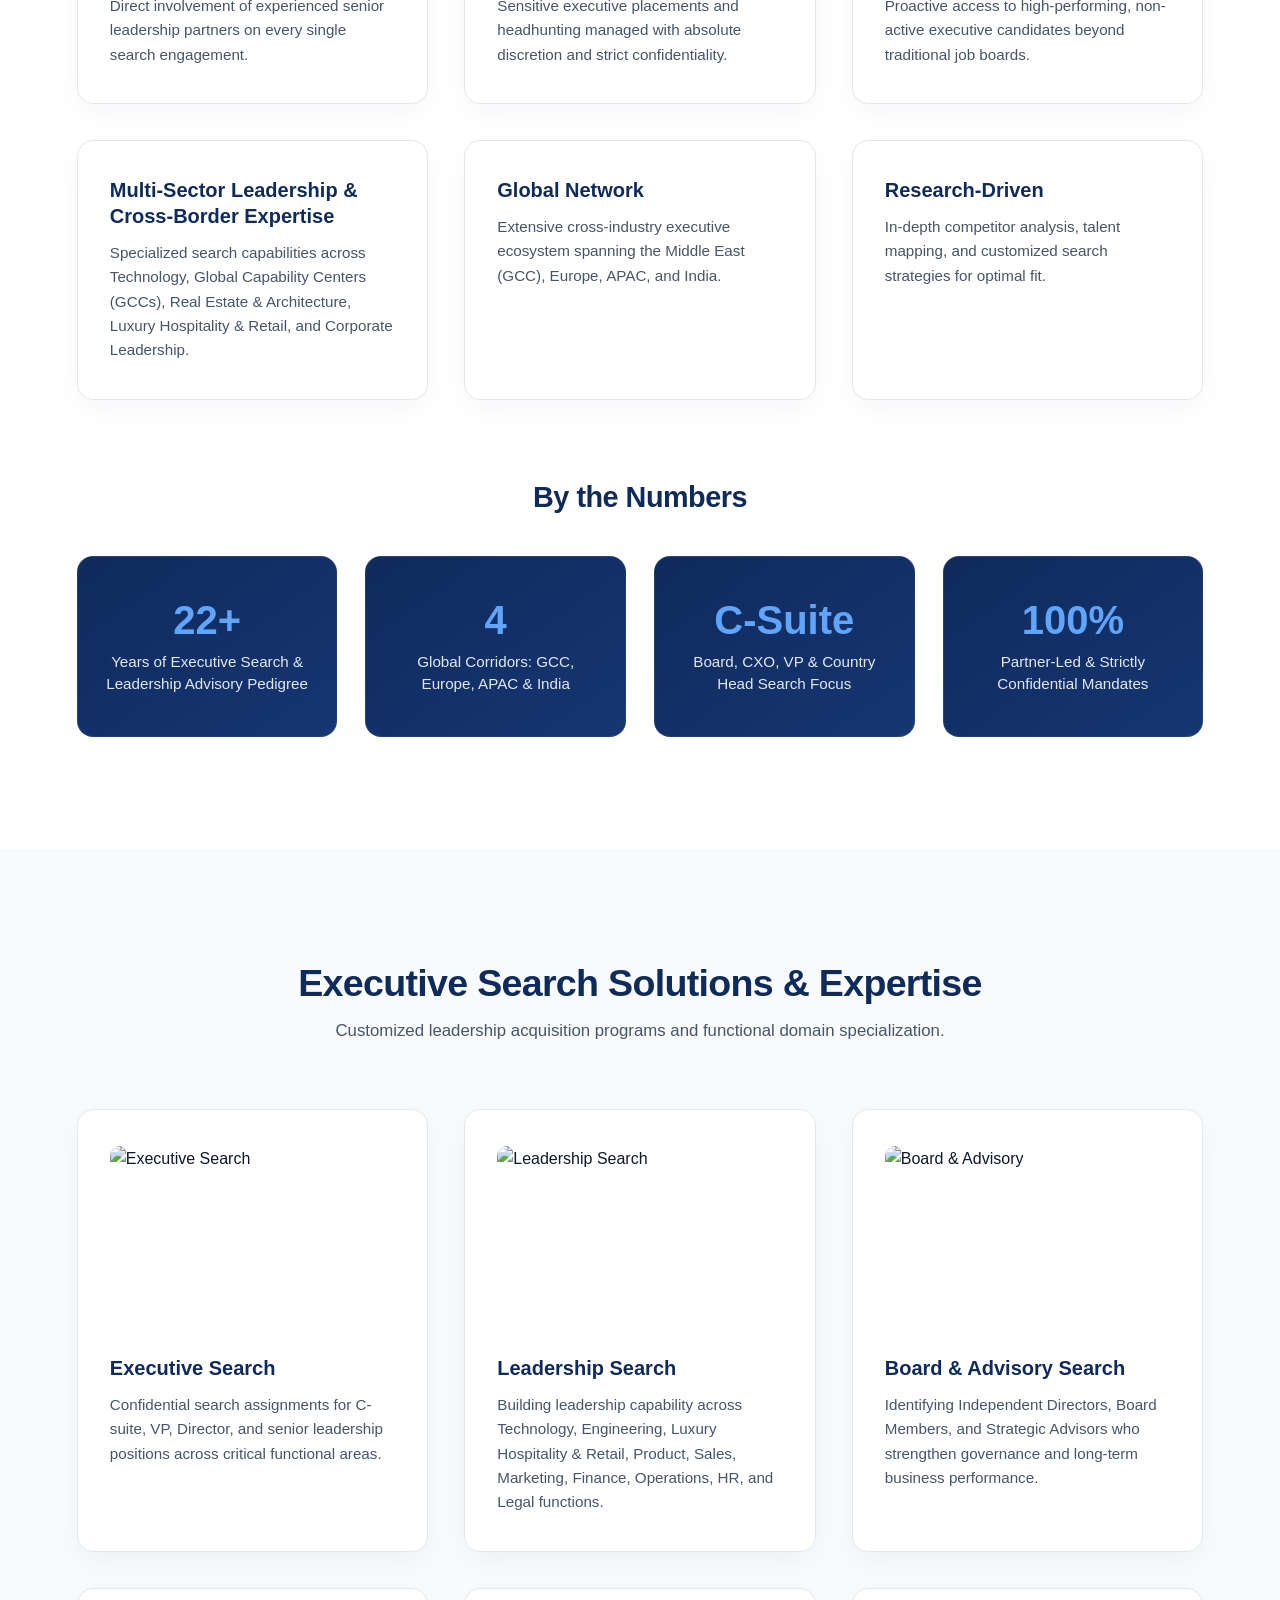
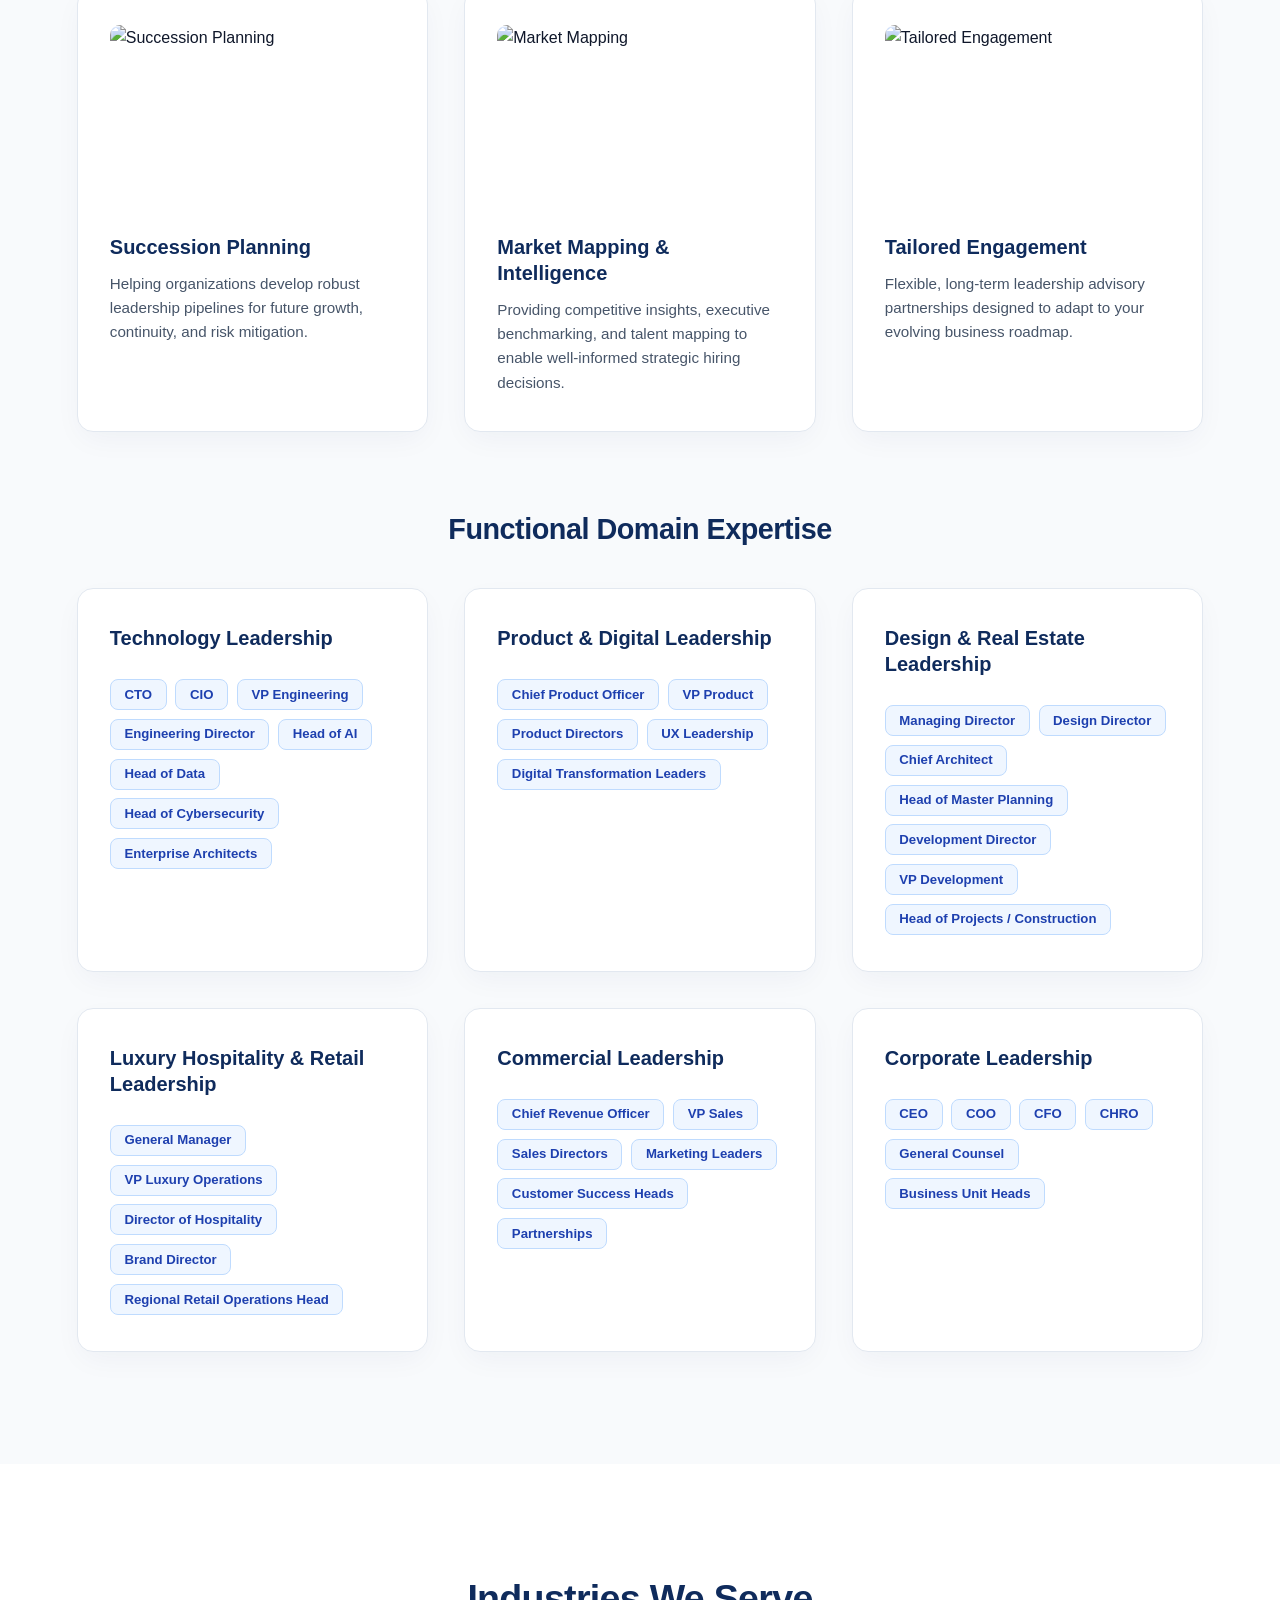
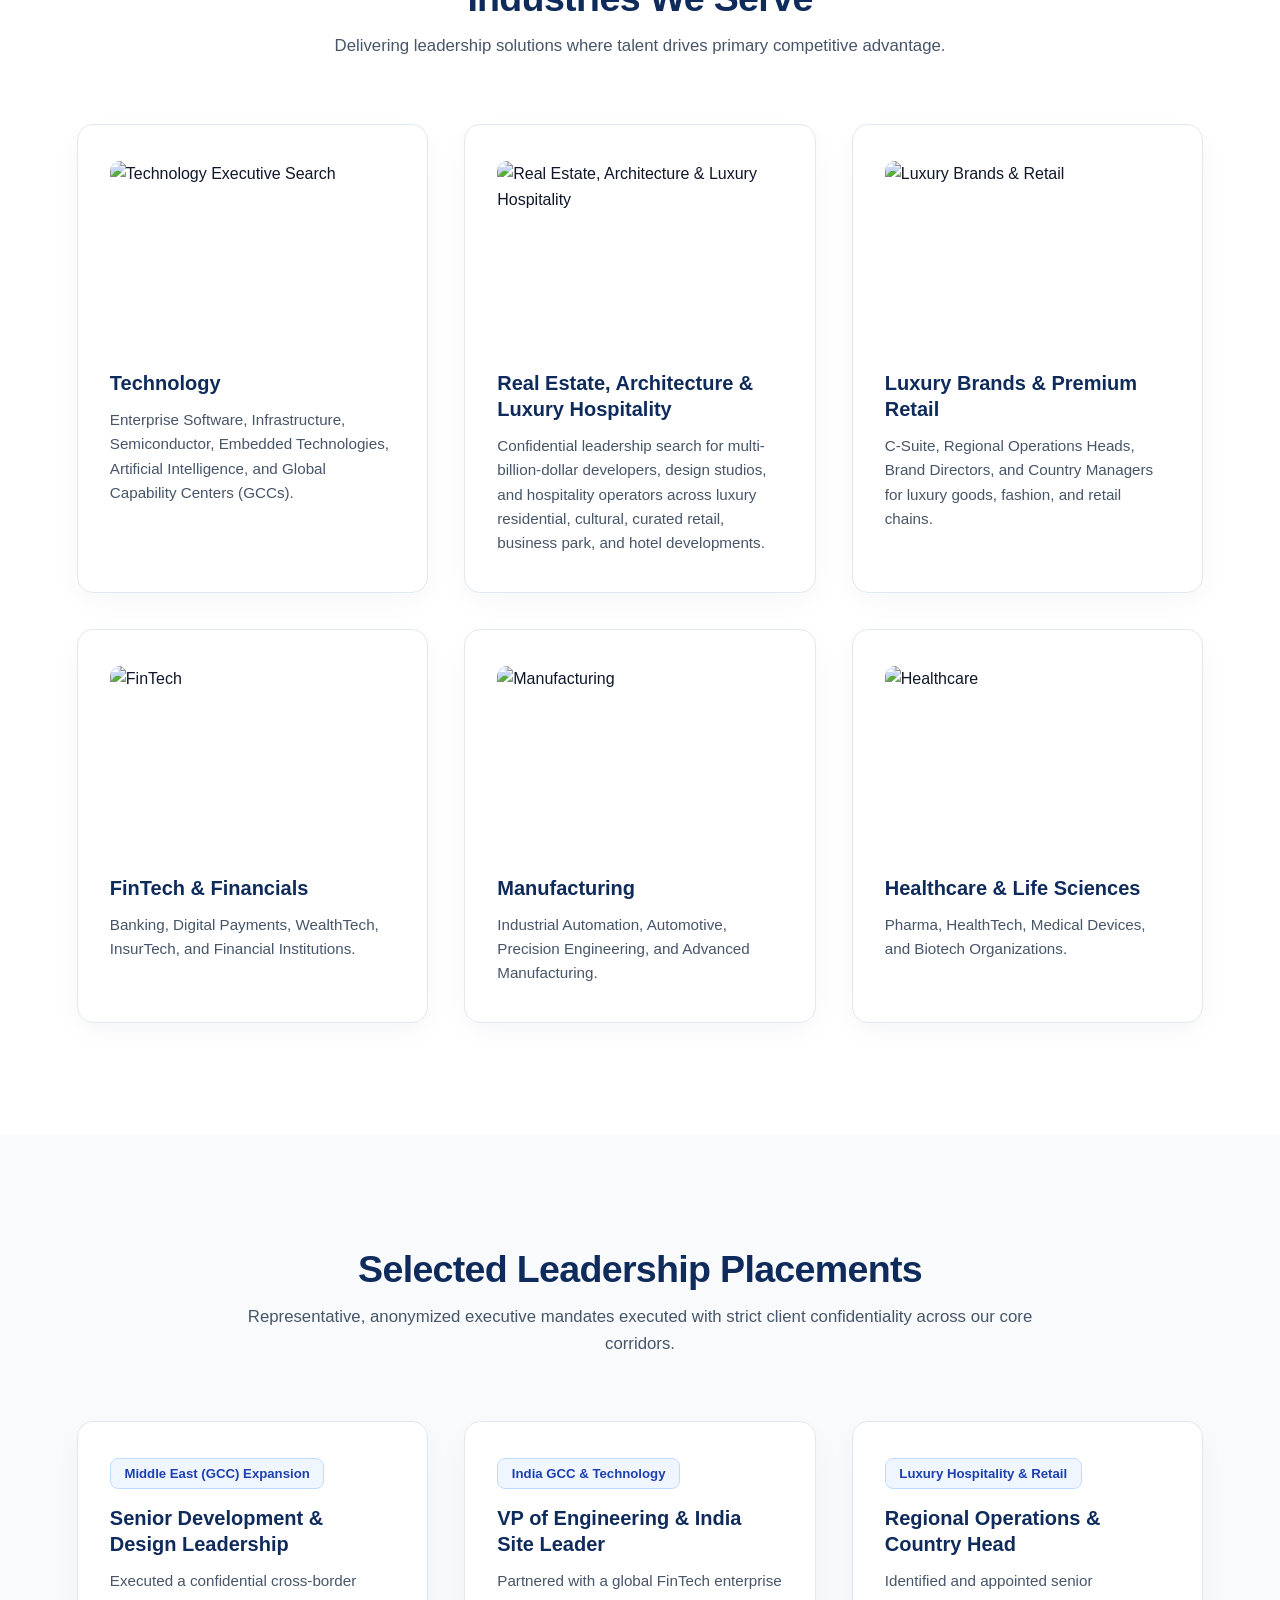
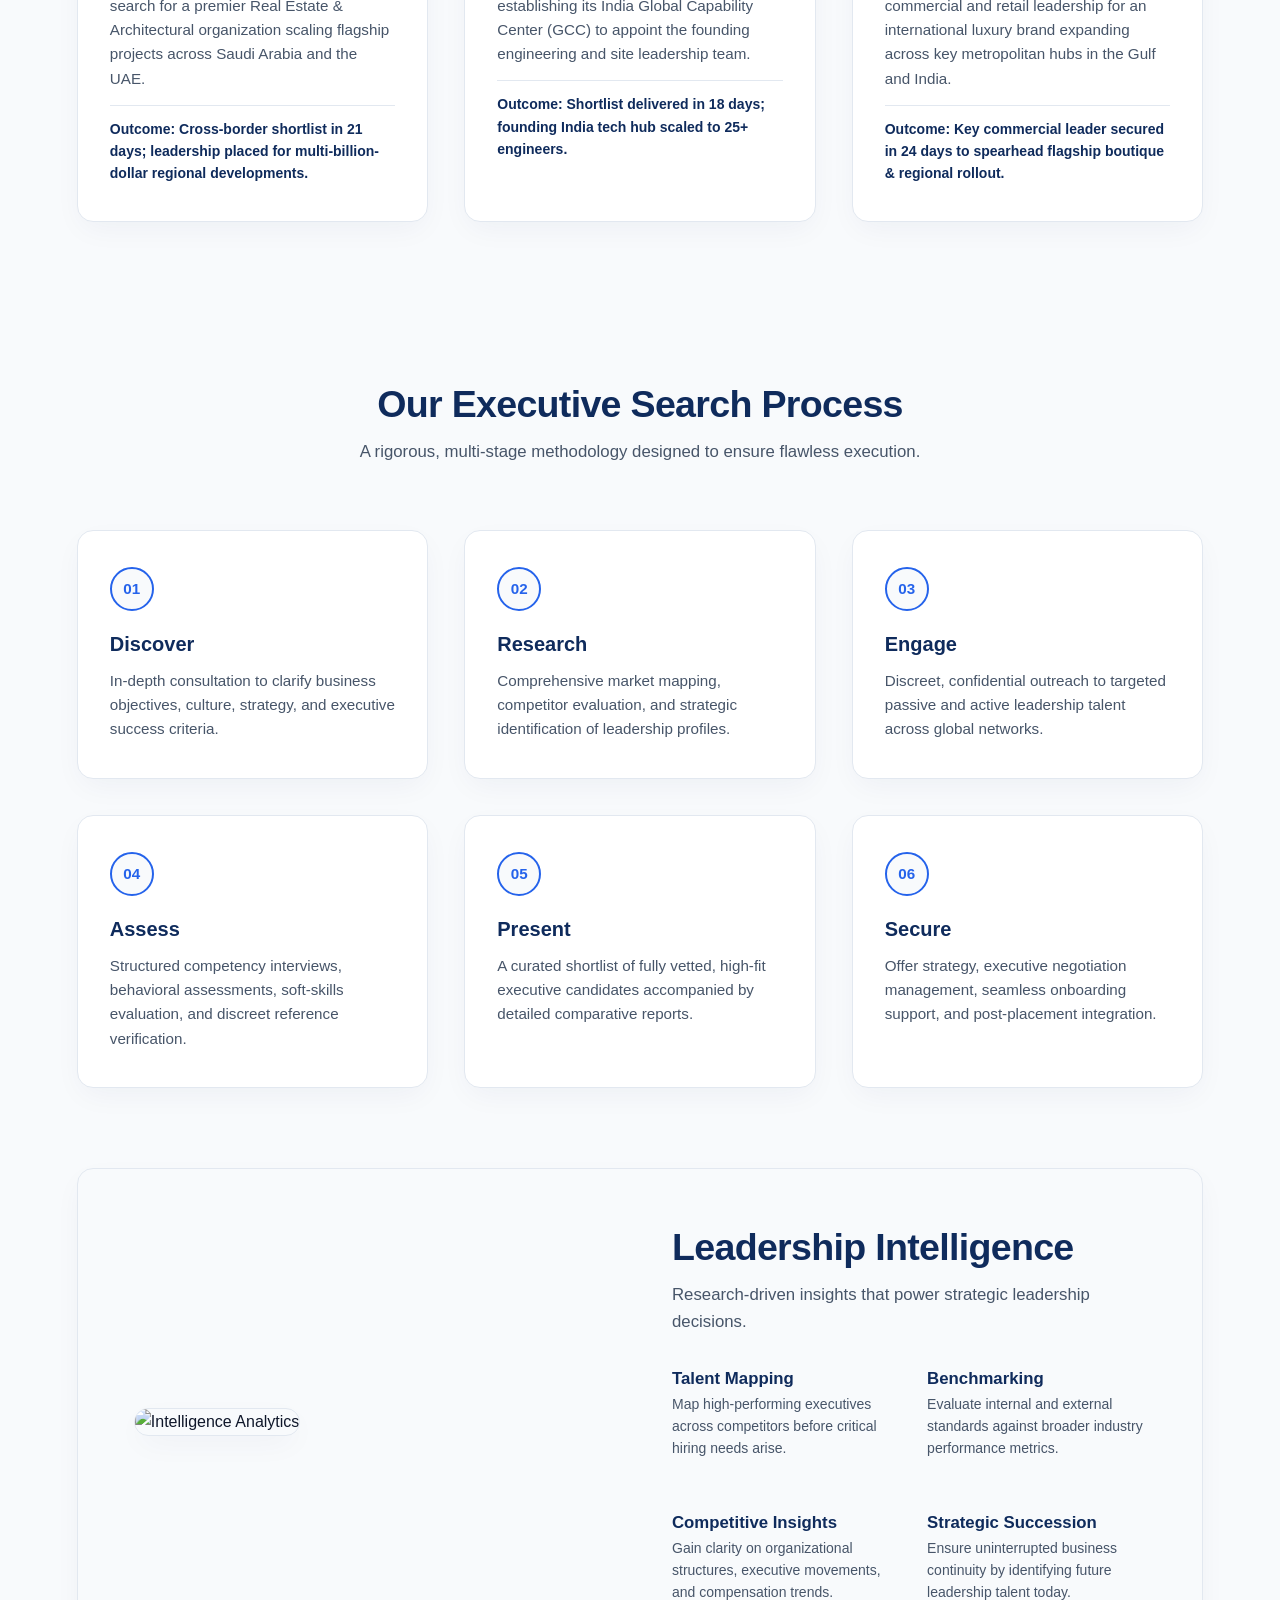
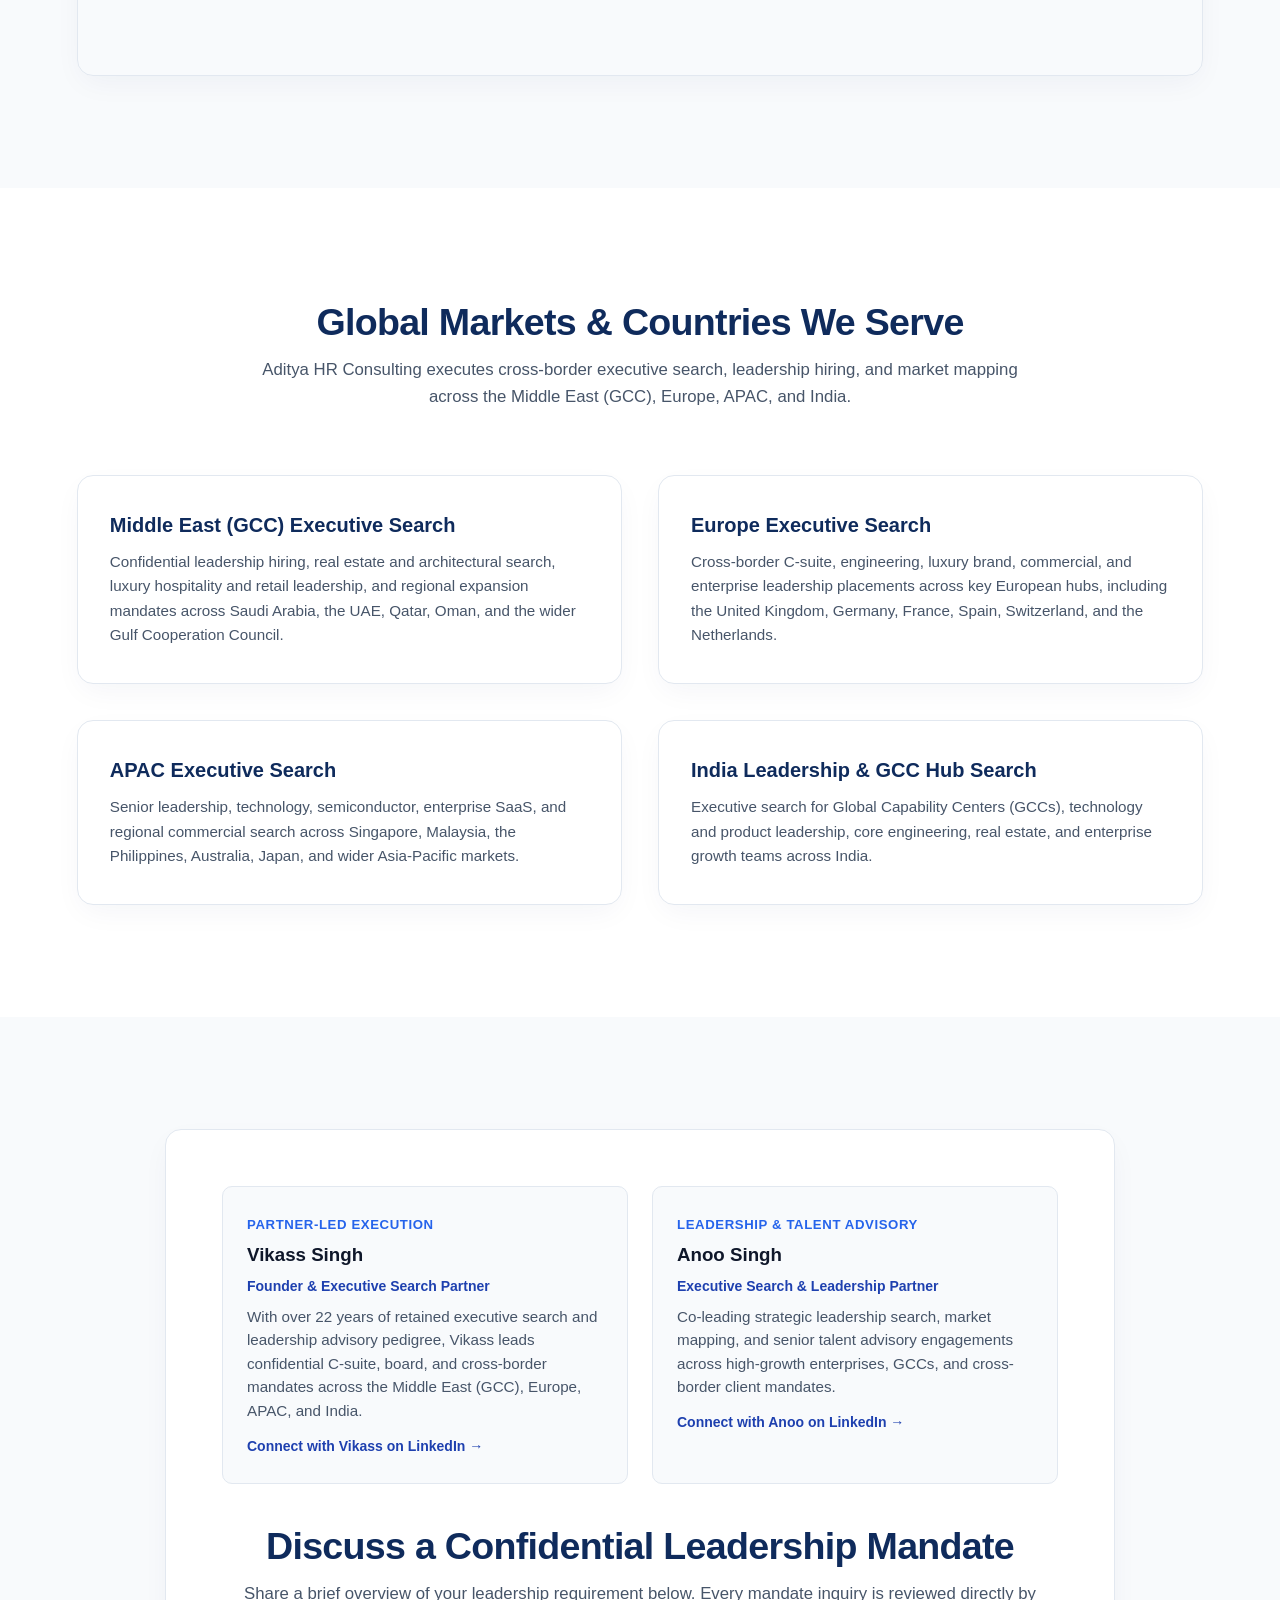
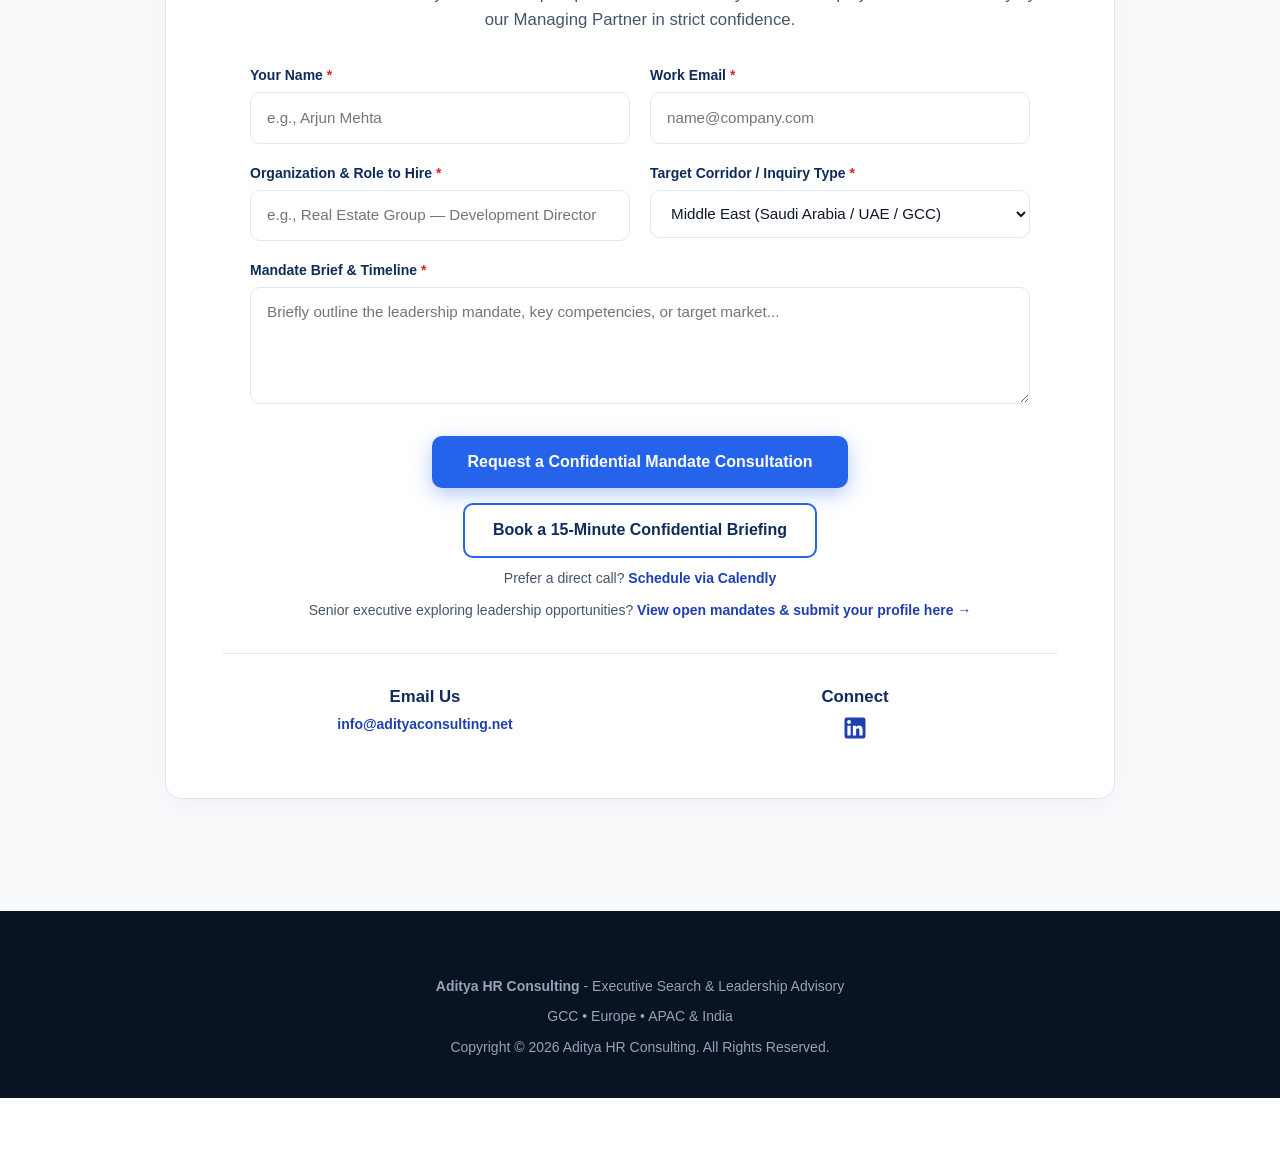
==== commit d475b786: "Update index.html" ====
--- a/index.html
+++ b/index.html
@@ -1143,7 +1143,7 @@
             Domain-Focused <span class="highlight-blue">Executive Search</span> &amp; <span class="highlight-blue">Talent Mapping</span>
         </div>
 
-        <p>Partnering with boards, founders, and enterprise leaders to map talent ecosystems and discreetly headhunt C-suite, managing directors, and specialized leaders across technology, real estate, luxury hospitality &amp; retail, and high-growth enterprises.</p>
+        <p>Partnering with boards, founders, and enterprise leaders to map talent ecosystems and discreetly headhunt C-suite, managing directors, and specialized leaders across Technology, Engineering, Real Estate & Architecture, Luxury Hospitality & Retail, and high-growth enterprises.</p>
         <div class="hero-buttons">
             <a href="#contact" class="btn">Discuss a Leadership Mandate</a>
             <a href="#solutions" class="btn btn-outline">Our Solutions</a>
